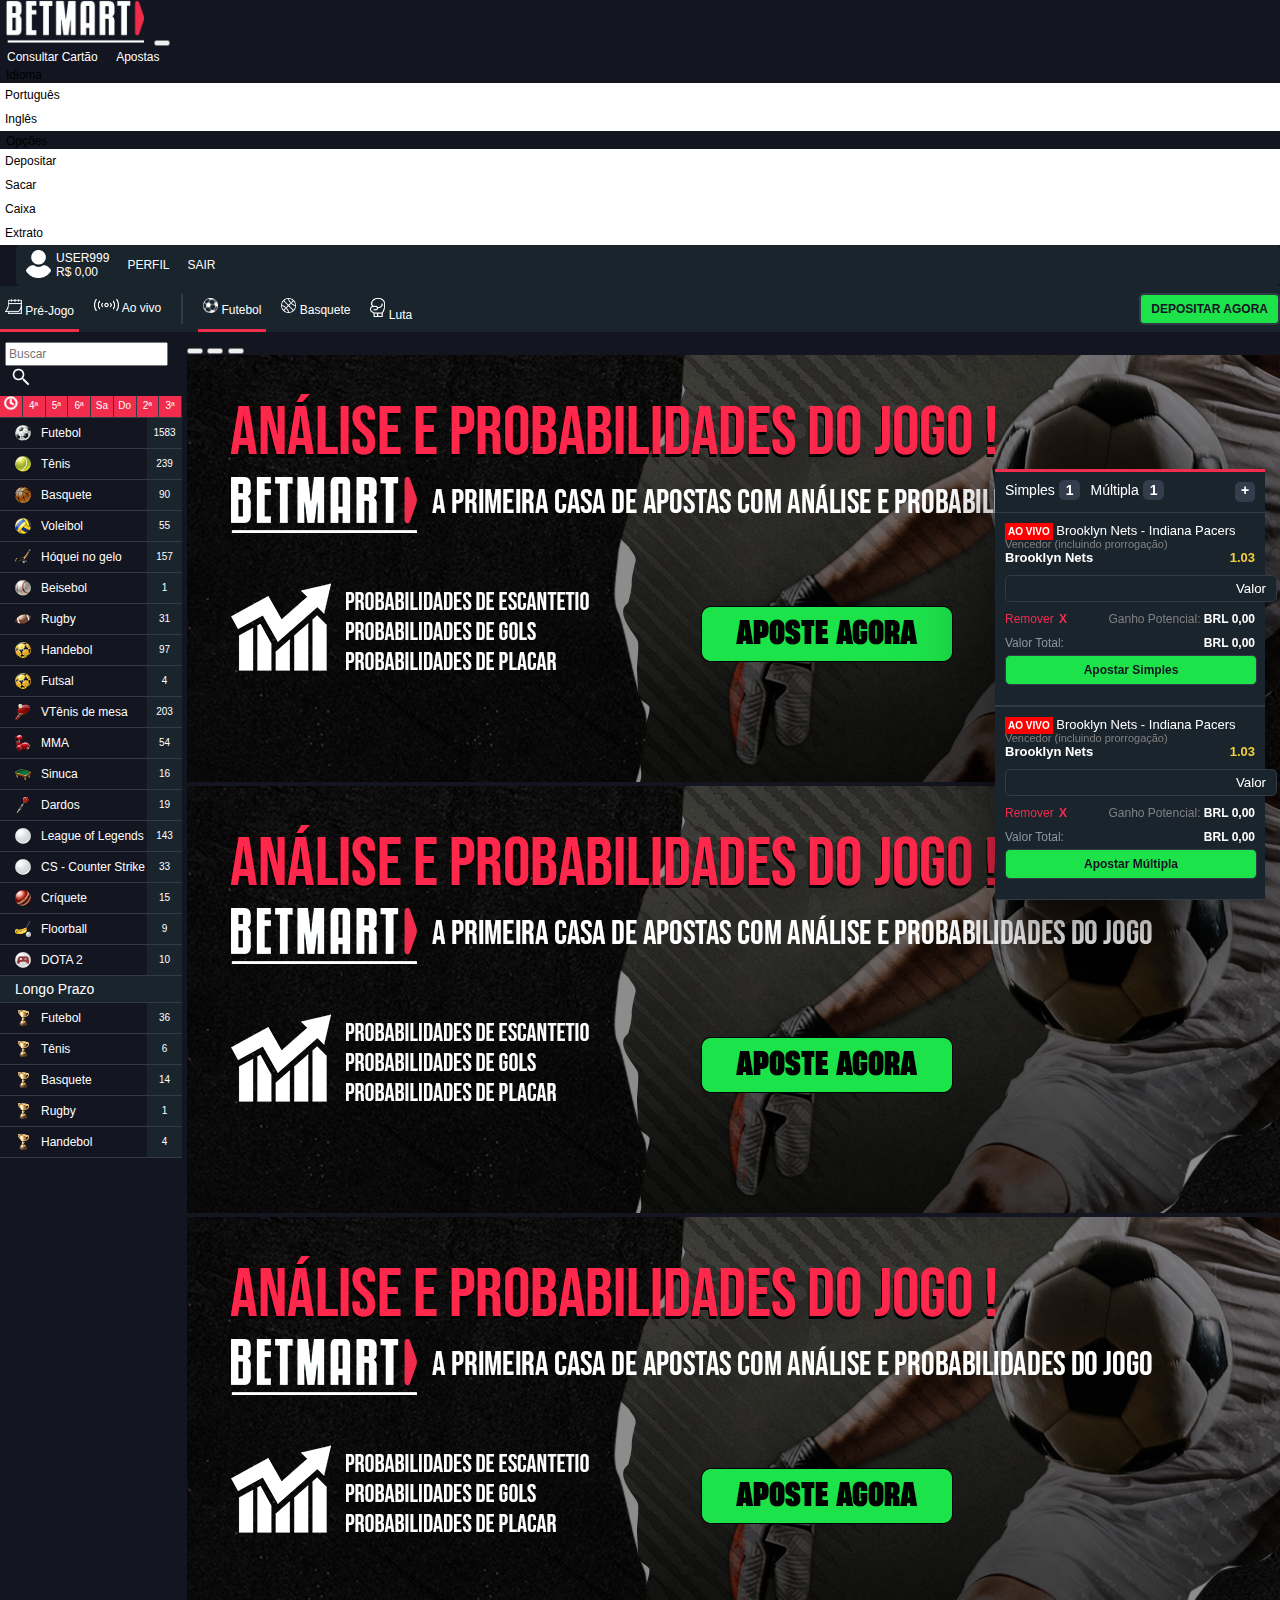
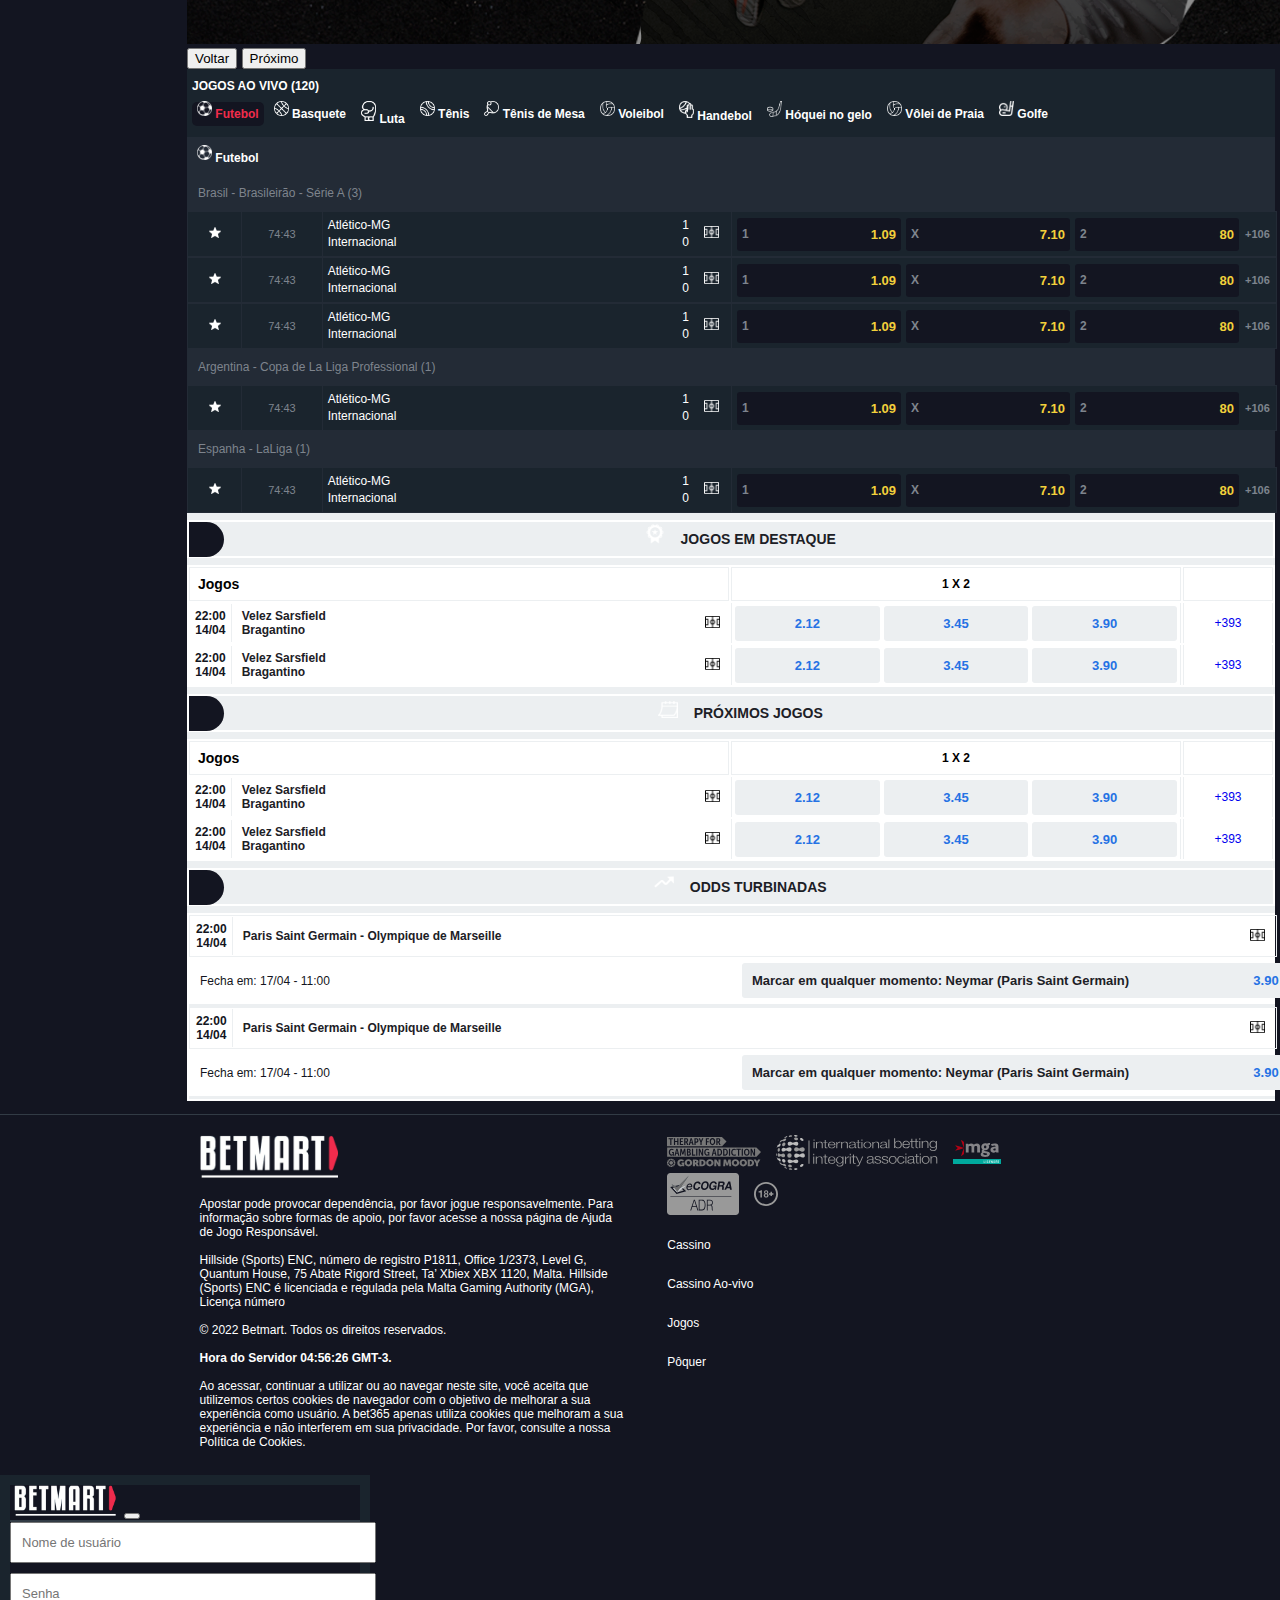
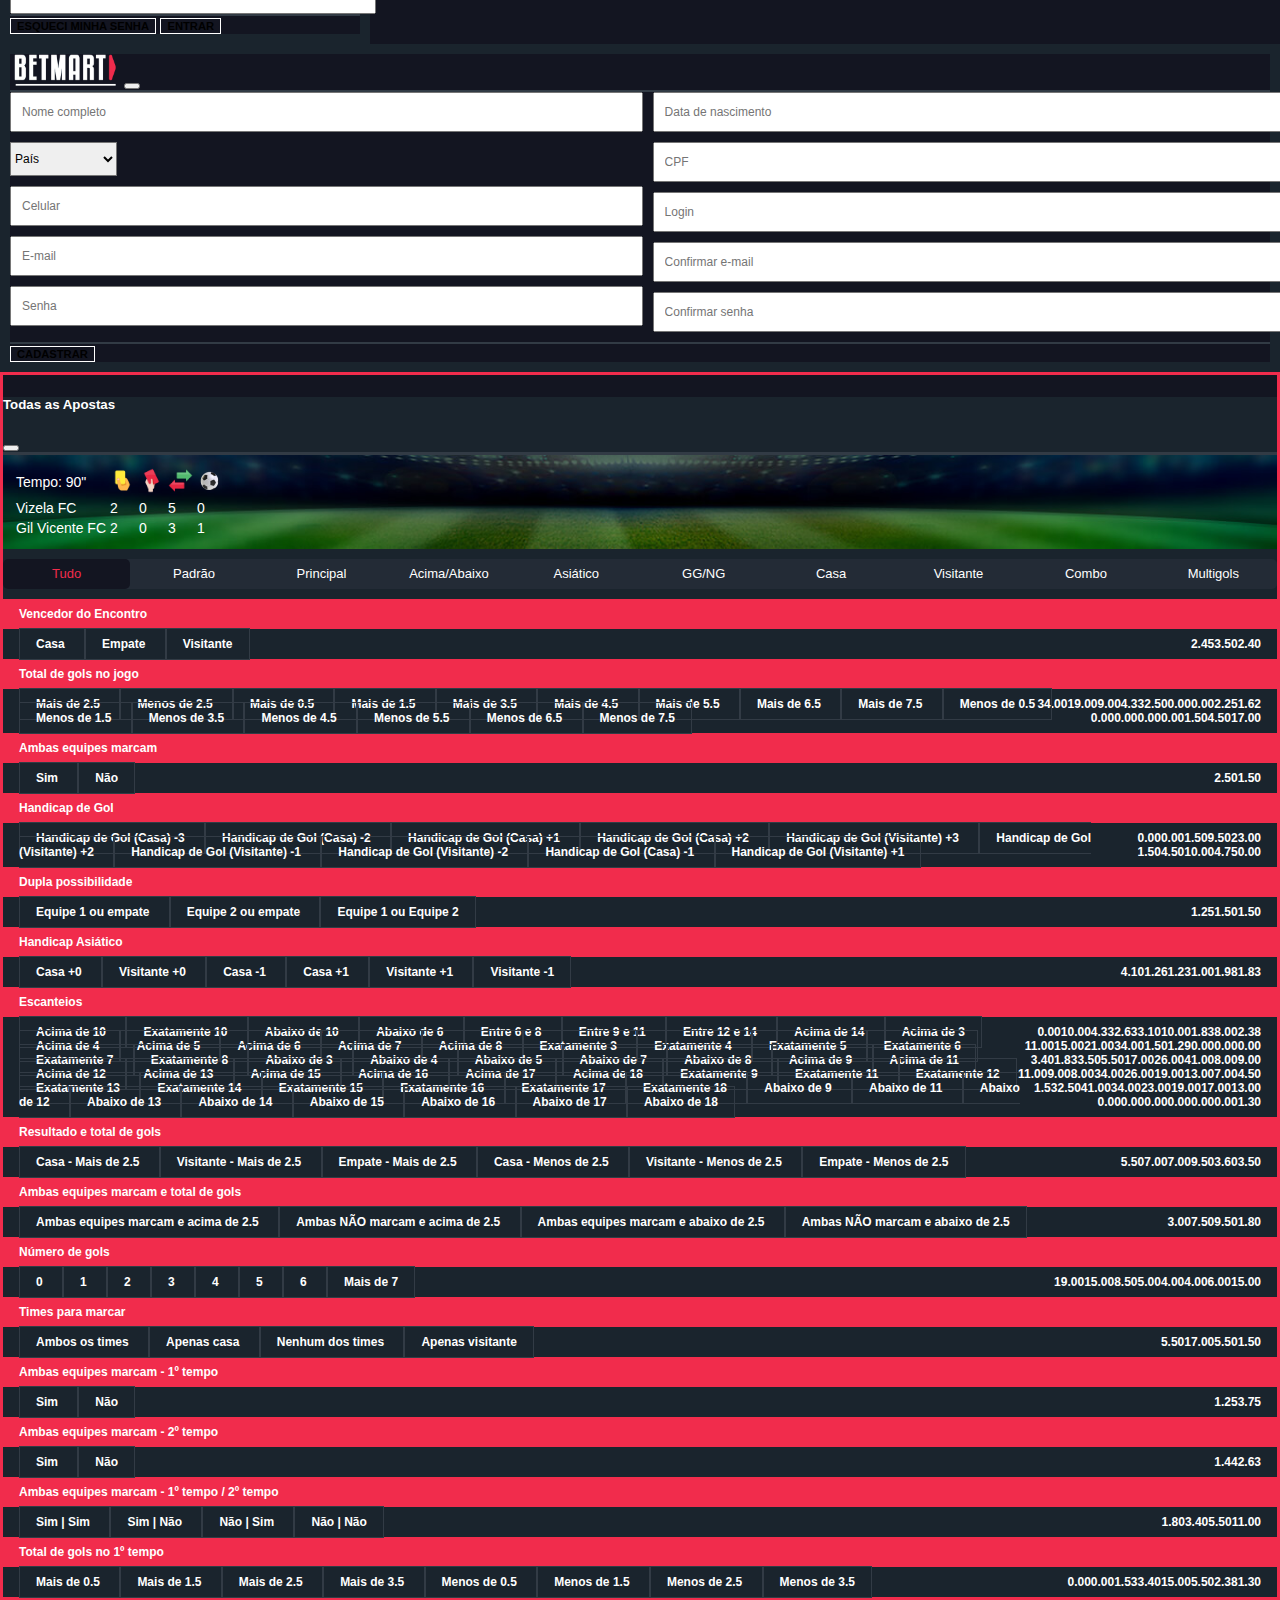
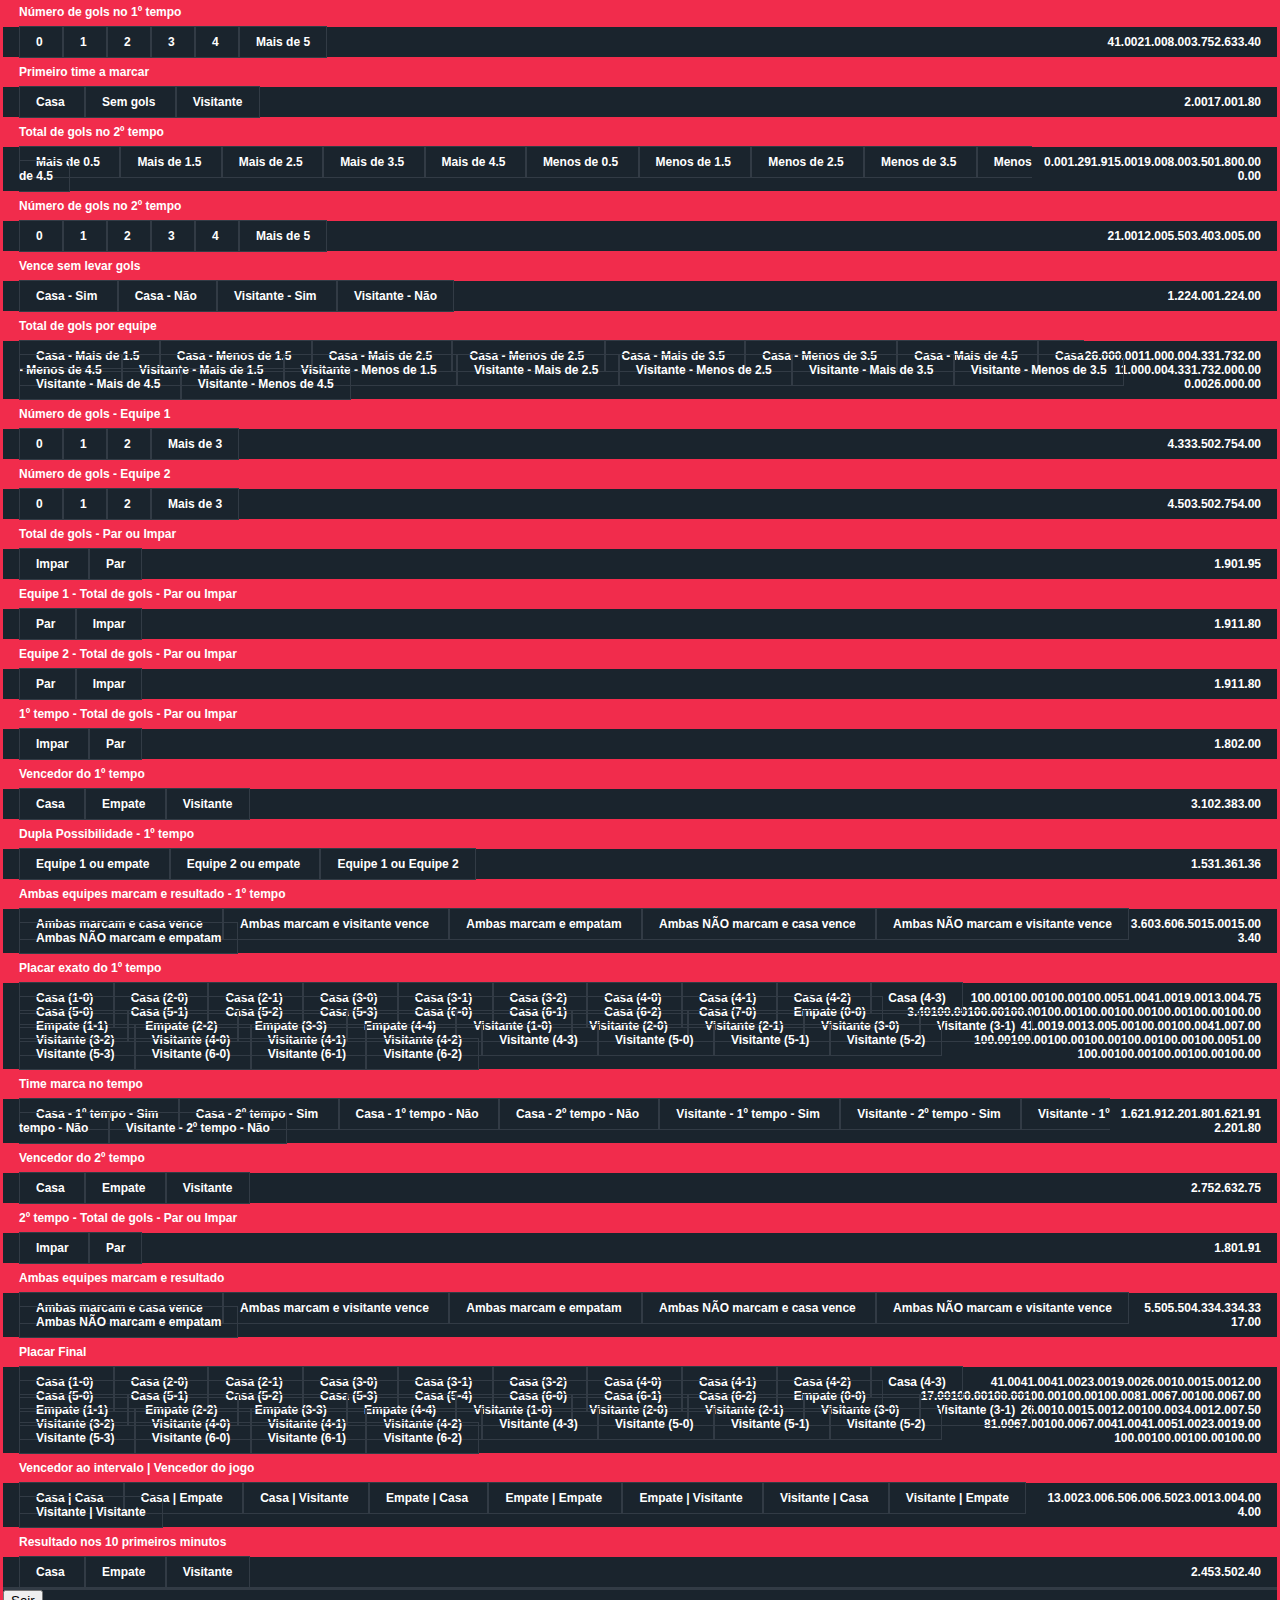
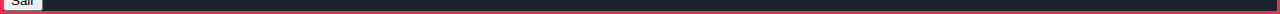
==== index.html @ 2a343e7c "Deploy Betmart Teste" ====
<!DOCTYPE html>
<html lang="pt-br">
<head>
  <meta charset="UTF-8">
  <meta http-equiv="X-UA-Compatible" content="IE=edge">
  <meta name="viewport" content="width=device-width, initial-scale=1.0">

  <link rel="stylesheet" href="css/style.css">

  <link href="https://cdn.jsdelivr.net/npm/bootstrap@5.1.3/dist/css/bootstrap.min.css" rel="stylesheet" integrity="sha384-1BmE4kWBq78iYhFldvKuhfTAU6auU8tT94WrHftjDbrCEXSU1oBoqyl2QvZ6jIW3" crossorigin="anonymous">
  <title>Betmart</title>
</head>
<body>
  <header>
    <div class="header-superior">
      <div class="header-left">
        <nav class="navbar navbar-expand-md navbar-dark bg-dark">
          <div class="container-fluid">
            <a class="navbar-brand" href="index.html">
              <img src="img/Logo.png" alt="" width="150" class="d-inline-block align-text-top">
            </a>
            <button class="navbar-toggler" type="button" data-bs-toggle="collapse" data-bs-target="#navbarNavAltMarkup" aria-controls="navbarNavAltMarkup" aria-expanded="false" aria-label="Toggle navigation">
              <span class="navbar-toggler-icon"></span>
            </button>
            <div class="collapse navbar-collapse" id="navbarNavAltMarkup">
              <div class="navbar-nav">
                    <a class="nav-link active" href="#">Consultar Cartão</a>
                    <a class="nav-link" href="#">Apostas</a>
              </div>
              <div class="navbar-nav">                
                <div class="btn-group">
                  <button class="btn btn-secondary btn-sm dropdown-toggle" type="button" data-bs-toggle="dropdown">
                    Idioma
                  </button>
                  <ul class="dropdown-menu">
                    <li><a href="#">Português</a></li>    
                    <li><a href="#">Inglês</a></li> 
                  </ul>
                  
                  <button class="btn btn-secondary btn-sm dropdown-toggle" type="button" data-bs-toggle="dropdown">
                    Opções
                  </button>
                  <ul class="dropdown-menu">
                    <li><a href="deposito.html">Depositar</a></li>
                    <li><a href="saque.html">Sacar</a></li>
                    <li><a href="caixa.html">Caixa</a></li>
                    <li><a href="extrato.html">Extrato</a></li>
                  </ul>
                </div>
                
                <div class="user-off">
                  <div class="d-grid gap-2 d-md-block">
                    <button class="btn btn-dark btn-login" type="button" data-bs-toggle="modal" data-bs-target="#loginModal">Entrar</button>
                    <button class="btn btn-dark btn-cadastro"type="button" data-bs-toggle="modal" data-bs-target="#cadastroModal">Criar Conta</button>
                  </div>
                </div>

                <div class="user-on">
                  <div class="area-logado">
                    <div class="perfil">
                      <div>
                        <img src="img/icons/profile.png" width="25px" alt="Perfil">
                      </div>
                      <div class="infos-perfil">
                        <p>User999</p>
                        <p>R$ <span>0,00</span></p>
                      </div>
                    </div>
                    <a href="perfil.html">Perfil</a>
                    <a href="#">Sair</a>
                  </div>
                </div>
              </div>
            </div>
          </div> 
        </nav>
      </div>
    </div>
    
    <div class="header-inferior container-fluid">
      <div class="left">
        <ul class="header-prejogo">
          <li class="item selected">
            <a href="#">
              <img src="img/icons/calendário de esportes.png" alt="Pré-Jogo" width="17px"> Pré-Jogo
            </a>
          </li>
          <li class="item">
            <a href="#">
              <img src="img/icons/ao vivo.png" alt="Ao vivo" width="25px"> Ao vivo
            </a>
          </li>
        </ul>
  
        <div class="vertical-categorias"></div>
  
        <ul class="header-categorias">
          <li class="item selected">
            <a href="#">
              <img src="img/icons/futebol.png" alt="Futebol" width="15px"> Futebol
            </a>
          </li>
          <li class="item">
            <a href="#">
              <img src="img/icons/basquete.png" alt="Basquete" width="15px"> Basquete
            </a>
          </li>
          <li class="item">
            <a href="#">
              <img src="img/icons/boxe.png" alt="Luta" width="15px"> Luta
            </a>
          </li>
        </ul>
      </div>

      <div class="right">
        <a href="#">
          <button class="btn-deposito" type="button">Depositar Agora</button>
        </a>
      </div>
    </div>
  </header>

  <main>
    <div class="conteudo-principal">
      <section class="left-principal">
        <div class="menu-left ">
          <div class="pesquisar">
            <form class="d-flex">
              <input class="form-control me-2" type="search" placeholder="Buscar" aria-label="Search">
  
              <button class="btn-pesquisar" type="submit"> <img src="img/menu-left/icone-buscar.png" width="20px" alt="pesquisar"></button>
            </form>
          </div>
  
          <div class="filter-dates">
            <p> <img src="img/menu-left/relogio.png" width="14px"></p>
            <p> 4ª </p>
            <p> 5ª </p>
            <p> 6ª </p>
            <p> Sa </p>
            <p> Do </p>
            <p> 2ª </p>
            <p> 3ª </p>
          </div>
  
          <ul>
            <li>
              <a href="#">
                <ul>
                  <li>
                    <img src="img/menu-left/futebol.png" alt="Futebol">
                    <p>Futebol</p>
                  </li>
                </ul>
                <div class="qtd-categoria">
                  <p>1583</p>
                </div>
              </a>
            </li>
  
            <li>
              <a href="#">
                <ul>
                  <li><img src="img/menu-left/tenis.png" alt="Tênis">
                    <p>Tênis</p>
                  </li>
                </ul>
                <div class="qtd-categoria">
                  <p>239</p>
                </div>
              </a>
            </li>
  
            <li>
              <a href="#">
                <ul>
                  <li>
                    <img src="img/menu-left/basquete.png" alt="Basquete">
                    <p>Basquete</p>
                  </li>
                </ul>
                <div class="qtd-categoria">
                  <p>90</p>
                </div>
              </a>
            </li>
  
            <li>
              <a href="#">
                <ul>
                  <li>
                    <img src="img/menu-left/voleibol.png" alt="Voleibol">
                    <p>Voleibol</p>
                  </li>
                </ul>
                <div class="qtd-categoria">
                  <p>55</p>
                </div>
              </a>
            </li>
  
            <li>
              <a href="#">
                <ul>
                  <li>
                    <img src="img/menu-left/hoquei-no-gelo.png" alt="Hóquei no gelo">
                    <p>Hóquei no gelo</p>
                  </li>
                </ul>
                <div class="qtd-categoria">
                  <p>157</p>
                </div>
              </a>
            </li>
  
            <li>
              <a href="#">
                <ul>
                  <li>
                    <img src="img/menu-left/beisebol.png" alt="Beisebol">
                    <p>Beisebol</p>
                  </li>
                </ul>
                <div class="qtd-categoria">
                  <p>1</p>
                </div>
              </a>
            </li>
  
            <li>
              <a href="#">
                <ul>
                  <li>
                    <img src="img/menu-left/rugby.png" alt="Rugby">
                    <p>Rugby</p>
                  </li>
                </ul>
                <div class="qtd-categoria">
                  <p>31</p>
                </div>
              </a>
            </li>
  
            <li>
              <a href="#">
                <ul>
                  <li>
                    <img src="img/menu-left/handebol.png" alt="Handebol">
                    <p>Handebol</p>
                  </li>
                </ul>
                <div class="qtd-categoria">
                  <p>97</p>
                </div>
              </a>
            </li>
  
            <li>
              <a href="#">
                <ul>
                  <li>
                    <img src="img/menu-left/futsal.png" alt="Futsal">
                    <p>Futsal</p>
                  </li>
                </ul>
                <div class="qtd-categoria">
                  <p>4</p>
                </div>
              </a>
            </li>
  
            <li>
              <a href="#">
                <ul>
                  <li>
                    <img src="img/menu-left/tenis-de-mesa.png" alt="Tênis de mesa">
                    <p>VTênis de mesa</p>
                  </li>
                </ul>
                <div class="qtd-categoria">
                  <p>203</p>
                </div>
              </a>
            </li>
  
            <li>
              <a href="#">
                <ul>
                  <li>
                    <img src="img/menu-left/mma.png" alt="MMA">
                    <p>MMA</p>
                  </li>
                </ul>
                <div class="qtd-categoria">
                  <p>54</p>
                </div>
              </a>
            </li>
  
            <li>
              <a href="#">
                <ul>
                  <li>
                    <img src="img/menu-left/sinuca.png" alt="Sinuca">
                    <p>Sinuca</p>
                  </li>
                </ul>
                <div class="qtd-categoria">
                  <p>16</p>
                </div>
              </a>
            </li>
  
            <li>
              <a href="#">
                <ul>
                  <li>
                    <img src="img/menu-left/dardos.png" alt="Dardos">
                    <p>Dardos</p>
                  </li>
                </ul>
                <div class="qtd-categoria">
                  <p>19</p>
                </div>
              </a>
            </li>
  
            <li>
              <a href="#">
                <ul>
                  <li>
                    <img src="img/menu-left/league-of-legends.png" alt="League of Legends">
                    <p>League of Legends</p>
                  </li>
                </ul>
                <div class="qtd-categoria">
                  <p>143</p>
                </div>
              </a>
            </li>
  
            <li>
              <a href="#">
                <ul>
                  <li>
                    <img src="img/menu-left/cs.png" alt="CS - Counter Strike">
                    <p>CS - Counter Strike</p>
                  </li>
                </ul>
                <div class="qtd-categoria">
                  <p>33</p>
                </div>
              </a>
            </li>
  
            <li>
              <a href="#">
                <ul>
                  <li>
                    <img src="img/menu-left/criquete.png" alt="Críquete">
                    <p>Críquete</p>
                  </li>
                </ul>
                <div class="qtd-categoria">
                  <p>15</p>
                </div>
              </a>
            </li>
  
            <li>
              <a href="#">
                <ul>
                  <li>
                    <img src="img/menu-left/florball.png" alt="Floorball">
                    <p>Floorball</p>
                  </li>
                </ul>
                <div class="qtd-categoria">
                  <p>9</p>
                </div>
              </a>
            </li>
  
            <li>
              <a href="#" style="border-bottom: 1px solid #323b45;">
                <ul>
                  <li>
                    <img src="img/menu-left/dota-2.png" alt="Dota 2">
                    <p>DOTA 2</p>
                  </li>
                </ul>
                <div class="qtd-categoria">
                  <p>10</p>
                </div>
              </a>
            </li>
  
            <p class="longo-prazo">Longo Prazo</p>
  
            <li>
              <a href="#">
                <ul>
                  <li>
                    <img src="img/menu-left/trofeu.png" alt="Futebol">
                    <p>Futebol</p>
                  </li>
                </ul>
                <div class="qtd-categoria">
                  <p>36</p>
                </div>
              </a>
            </li>
  
            <li>
              <a href="#">
                <ul>
                  <li>
                    <img src="img/menu-left/trofeu.png" alt="Tênis">
                    <p>Tênis</p>
                  </li>
                </ul>
                <div class="qtd-categoria">
                  <p>6</p>
                </div>
              </a>
            </li>
  
            <li>
              <a href="#">
                <ul>
                  <li>
                    <img src="img/menu-left/trofeu.png" alt="Basquete">
                    <p>Basquete</p>
                  </li>
                </ul>
                <div class="qtd-categoria">
                  <p>14</p>
                </div>
              </a>
            </li>
  
            <li>
              <a href="#">
                <ul>
                  <li>
                    <img src="img/menu-left/trofeu.png" alt="Rugby">
                    <p>Rugby</p>
                  </li>
                </ul>
                <div class="qtd-categoria">
                  <p>1</p>
                </div>
              </a>
            </li>
  
            <li>
              <a href="#" style="border-bottom: 1px solid #323b45;">
                <ul>
                  <li>
                    <img src="img/menu-left/trofeu.png" alt="Handebol">
                    <p>Handebol</p>
                  </li>
                </ul>
                <div class="qtd-categoria">
                  <p>4</p>
                </div>
              </a>
            </li>
          </ul>
        </div>
      </section>

      <section class="center-principal">
        <div class="body1" style="display: block;">
          <div id="carouselExampleIndicators" class="carousel slide" data-bs-ride="carousel">
            <div class="carousel-indicators">
              <button type="button" data-bs-target="#carouselExampleIndicators" data-bs-slide-to="0" class="active" aria-current="true" aria-label="Slide 1"></button>
              <button type="button" data-bs-target="#carouselExampleIndicators" data-bs-slide-to="1" aria-label="Slide 2"></button>
              <button type="button" data-bs-target="#carouselExampleIndicators" data-bs-slide-to="2" aria-label="Slide 3"></button>
            </div>
            <div class="carousel-inner">
              <div class="carousel-item active">
                <img src="img/betmart1.png" class="d-block w-100" alt="...">
              </div>
              <div class="carousel-item">
                <img src="img/betmart1.png" class="d-block w-100" alt="...">
              </div>
              <div class="carousel-item">
                <img src="img/betmart1.png" class="d-block w-100" alt="...">
              </div>
            </div>
            <button class="carousel-control-prev" type="button" data-bs-target="#carouselExampleIndicators" data-bs-slide="prev">
              <span class="carousel-control-prev-icon" aria-hidden="true"></span>
              <span class="visually-hidden">Voltar</span>
            </button>
            <button class="carousel-control-next" type="button" data-bs-target="#carouselExampleIndicators" data-bs-slide="next">
              <span class="carousel-control-next-icon" aria-hidden="true"></span>
              <span class="visually-hidden">Próximo</span>
            </button>
          </div>

          <div class="destaques-aovivo">
            <p class="title-pe">Jogos Ao vivo (<span>120</span>)</p>
            <div class="categorias-aovivo">
              <ul>
                <li class="item-aovivo selected">
                  <a href="#">
                    <img src="img/icons/futebol.png" alt="Futebol" width="15px">
                    <span> Futebol</span>
                  </a>
                </li>

                <li class="item-aovivo">
                  <a href="#">
                    <img src="img/icons/basquete.png" alt="Basquete" width="15px">
                    <span> Basquete</span>
                  </a>
                </li>

                <li class="item-aovivo">
                  <a href="#">
                    <img src="img/icons/boxe.png" alt="Luta" width="15px">
                    <span> Luta</span>
                  </a>
                </li>

                <li class="item-aovivo">
                  <a href="#">
                    <img src="img/icons/tênis.png" alt="Tênis" width="15px">
                    <span> Tênis</span>
                  </a>
                </li>

                <li class="item-aovivo">
                  <a href="#">
                    <img src="img/icons/tênis-de-mesa.png" alt="Tênis de Mesa" width="15px">
                    <span> Tênis de Mesa</span>
                  </a>
                </li>

                <li class="item-aovivo">
                  <a href="#">
                    <img src="img/icons/voleibol.png" alt="Voleibol" width="15px">
                    <span> Voleibol</span>
                  </a>
                </li>

                <li class="item-aovivo">
                  <a href="#">
                    <img src="img/icons/handebol.png" alt="Handebol" width="15px">
                    <span> Handebol</span>
                  </a>
                </li>

                <li class="item-aovivo">
                  <a href="#">
                    <img src="img/icons/hóquei.png" alt="Hóquei no gelo" width="15px">
                    <span> Hóquei no gelo</span>
                  </a>
                </li>

                <li class="item-aovivo">
                  <a href="#">
                    <img src="img/icons/voleibol.png" alt="Vôlei de Praia" width="15px">
                    <span> Vôlei de Praia</span>
                  </a>
                </li>

                <li class="item-aovivo">
                  <a href="#">
                    <img src="img/icons/golfe.png" alt="Golfe" width="15px">
                    <span> Golfe</span>
                  </a>
                </li>
              </ul>
            </div>
          </div>

          <div class="jogos-aovivo">
            <p class="title-aovivo">
              <img src="img/icons/futebol.png" alt="Futebol" width="15px"> <span> Futebol</span>
            </p>

            <p class="title-camp-aovivo">
              Brasil - Brasileirão - Série A (3)
            </p>

            <div class="item-jogoaovivo">
              <div class="item-jogoaovivo-left">
                <div class="favorito-aovivo">
                  <a href="#">
                    <img src="img/icons/favorito-2.png" width="12px">
                  </a>
                </div>
  
                <div class="tempo-aovivo">
                  <span>74:43</span>
                </div>
  
                <div class="times-aovivo">
                  <div class="clubes-aovivo">
                    <span>Atlético-MG</span>
                    <br>
                    <span>Internacional</span>
                  </div>
                  <div class="placar-aovivo">
                    <div>
                      <span>1</span>
                      <br>
                      <span>0</span>
                    </div>
                    <div class="campo-aovivo">
                      <a href="#">
                        <img src="img/icons/campo.png" width="15px">
                      </a>
                    </div>
                  </div>
                </div>
              </div>
              <div class="item-jogoaovivo-right">
                <div class="box-oddsaovivo">
                  <div>
                    <a href="#">
                      <span>1</span>
                      <span class="odd-aovivo">1.09</span>
                    </a>
                  </div>
                  <div>
                    <a href="#">
                      <span>X</span>
                      <span class="odd-aovivo">7.10</span>
                    </a>
                  </div>
                  <div>
                    <a href="#">
                      <span>2</span>
                      <span class="odd-aovivo">80</span>
                    </a>
                  </div>
                  <div class="mais-oddsaovivo">
                    <a href="#" data-bs-toggle="modal" data-bs-target="#oddsModal">
                      +106
                    </a>
                  </div>
                </div>
              </div>
            </div>

            <div class="item-jogoaovivo">
              <div class="item-jogoaovivo-left">
                <div class="favorito-aovivo">
                  <a href="#">
                    <img src="img/icons/favorito-2.png" width="12px">
                  </a>
                </div>
  
                <div class="tempo-aovivo">
                  <span>74:43</span>
                </div>
  
                <div class="times-aovivo">
                  <div class="clubes-aovivo">
                    <span>Atlético-MG</span>
                    <br>
                    <span>Internacional</span>
                  </div>
                  <div class="placar-aovivo">
                    <div>
                      <span>1</span>
                      <br>
                      <span>0</span>
                    </div>
                    <div class="campo-aovivo">
                      <a href="#">
                        <img src="img/icons/campo.png" width="15px">
                      </a>
                    </div>
                  </div>
                </div>
              </div>
              <div class="item-jogoaovivo-right">
                <div class="box-oddsaovivo">
                  <div>
                    <a href="#">
                      <span>1</span>
                      <span class="odd-aovivo">1.09</span>
                    </a>
                  </div>
                  <div>
                    <a href="#">
                      <span>X</span>
                      <span class="odd-aovivo">7.10</span>
                    </a>
                  </div>
                  <div>
                    <a href="#">
                      <span>2</span>
                      <span class="odd-aovivo">80</span>
                    </a>
                  </div>
                  <div class="mais-oddsaovivo">
                    <a href="#" data-bs-toggle="modal" data-bs-target="#oddsModal">
                      +106
                    </a>
                  </div>
                </div>
              </div>
            </div>

            <div class="item-jogoaovivo">
              <div class="item-jogoaovivo-left">
                <div class="favorito-aovivo">
                  <a href="#">
                    <img src="img/icons/favorito-2.png" width="12px">
                  </a>
                </div>
  
                <div class="tempo-aovivo">
                  <span>74:43</span>
                </div>
  
                <div class="times-aovivo">
                  <div class="clubes-aovivo">
                    <span>Atlético-MG</span>
                    <br>
                    <span>Internacional</span>
                  </div>
                  <div class="placar-aovivo">
                    <div>
                      <span>1</span>
                      <br>
                      <span>0</span>
                    </div>
                    <div class="campo-aovivo">
                      <a href="#">
                        <img src="img/icons/campo.png" width="15px">
                      </a>
                    </div>
                  </div>
                </div>
              </div>
              <div class="item-jogoaovivo-right">
                <div class="box-oddsaovivo">
                  <div>
                    <a href="#">
                      <span>1</span>
                      <span class="odd-aovivo">1.09</span>
                    </a>
                  </div>
                  <div>
                    <a href="#">
                      <span>X</span>
                      <span class="odd-aovivo">7.10</span>
                    </a>
                  </div>
                  <div>
                    <a href="#">
                      <span>2</span>
                      <span class="odd-aovivo">80</span>
                    </a>
                  </div>
                  <div class="mais-oddsaovivo">
                    <a href="#" data-bs-toggle="modal" data-bs-target="#oddsModal">
                      +106
                    </a>
                  </div>
                </div>
              </div>
            </div>

            <p class="title-camp-aovivo">
              Argentina - Copa de La Liga Professional (1)
            </p>

            <div class="item-jogoaovivo">
              <div class="item-jogoaovivo-left">
                <div class="favorito-aovivo">
                  <a href="#">
                    <img src="img/icons/favorito-2.png" width="12px">
                  </a>
                </div>
  
                <div class="tempo-aovivo">
                  <span>74:43</span>
                </div>
  
                <div class="times-aovivo">
                  <div class="clubes-aovivo">
                    <span>Atlético-MG</span>
                    <br>
                    <span>Internacional</span>
                  </div>
                  <div class="placar-aovivo">
                    <div>
                      <span>1</span>
                      <br>
                      <span>0</span>
                    </div>
                    <div class="campo-aovivo">
                      <a href="#">
                        <img src="img/icons/campo.png" width="15px">
                      </a>
                    </div>
                  </div>
                </div>
              </div>
              <div class="item-jogoaovivo-right">
                <div class="box-oddsaovivo">
                  <div>
                    <a href="#">
                      <span>1</span>
                      <span class="odd-aovivo">1.09</span>
                    </a>
                  </div>
                  <div>
                    <a href="#">
                      <span>X</span>
                      <span class="odd-aovivo">7.10</span>
                    </a>
                  </div>
                  <div>
                    <a href="#">
                      <span>2</span>
                      <span class="odd-aovivo">80</span>
                    </a>
                  </div>
                  <div class="mais-oddsaovivo">
                    <a href="#" data-bs-toggle="modal" data-bs-target="#oddsModal">
                      +106
                    </a>
                  </div>
                </div>
              </div>
            </div>

            <p class="title-camp-aovivo">
              Espanha - LaLiga (1)
            </p>

            <div class="item-jogoaovivo">
              <div class="item-jogoaovivo-left">
                <div class="favorito-aovivo">
                  <a href="#">
                    <img src="img/icons/favorito-2.png" width="12px">
                  </a>
                </div>
  
                <div class="tempo-aovivo">
                  <span>74:43</span>
                </div>
  
                <div class="times-aovivo">
                  <div class="clubes-aovivo">
                    <span>Atlético-MG</span>
                    <br>
                    <span>Internacional</span>
                  </div>
                  <div class="placar-aovivo">
                    <div>
                      <span>1</span>
                      <br>
                      <span>0</span>
                    </div>
                    <div class="campo-aovivo">
                      <a href="#">
                        <img src="img/icons/campo.png" width="15px">
                      </a>
                    </div>
                  </div>
                </div>
              </div>
              <div class="item-jogoaovivo-right">
                <div class="box-oddsaovivo">
                  <div>
                    <a href="#">
                      <span>1</span>
                      <span class="odd-aovivo">1.09</span>
                    </a>
                  </div>
                  <div>
                    <a href="#">
                      <span>X</span>
                      <span class="odd-aovivo">7.10</span>
                    </a>
                  </div>
                  <div>
                    <a href="#">
                      <span>2</span>
                      <span class="odd-aovivo">80</span>
                    </a>
                  </div>
                  <div class="mais-oddsaovivo">
                    <a href="#" data-bs-toggle="modal" data-bs-target="#oddsModal">
                      +106
                    </a>
                  </div>
                </div>
              </div>
            </div>
          </div>

          <div class=jogos-destaque>
            <div class="horizontal-destaque"></div>
            <table>
              <tr>
                <th class="title-section-destaque">
                  <div class="fundo-destaque"></div>
                  <img src="img/icons/destaque.png" width="20px">
                  <span>Jogos em Destaque</span>
                </th>
              </tr>
            </table>
            <div class="horizontal-destaque"></div>

            <table>
              <tr class="titulos-jogodestaque">
                <th class="title-destaques">
                  <span>Jogos</span>
                </th>
        
                <th class="odd1x2">
                    <span> 1 </span>
                    <span> X </span>
                    <span> 2 </span>
                </th>
        
                <th >&nbsp;
                </th>
              </tr> 
        
              <tr class="item-jogodestaque">
                <th class="infos-jogodestaque">
                  <div class="data-jogodestaque">
                      <div >22:00</div>
                      <div >14/04</div>
                  </div>
                  <a href="#" class="">
                      <div class="">
                        <span class="">Velez Sarsfield</span>
                        <br>
                        <span class="">Bragantino</span>
                      </div>
                      <div class="campo-destaque">
                        <img src="img/icons/campo-preto.png" width="15px">
                      </div>
                  </a>
                </th>
                
                <td>
                  <div class="title-oddmobile">
                    <span>Resultado Final</span>
                  </div>
                  <div class="box-oddsdestaque">
                    <a href="#">
                      <span class="odd-destaque">2.12</span>
                    </a>

                    <a href="#">
                      <span class="odd-destaque">3.45</span>
                    </a>

                    <a href="#">
                      <span class="odd-destaque">3.90</span>
                    </a>
                  </div>
                </td>
                  
                <td class="last-td-destaque">
                  <a href="#">
                    <span class="maisodd-destaque" data-bs-toggle="modal" data-bs-target="#oddsModal">+393</span>
                  </a>
                </td>
              </tr>

              <tr class="item-jogodestaque">
                <th class="infos-jogodestaque">
                  <div class="data-jogodestaque">
                      <div >22:00</div>
                      <div >14/04</div>
                  </div>
                  <a href="#" class="">
                      <div class="">
                        <span class="">Velez Sarsfield</span>
                        <br>
                        <span class="">Bragantino</span>
                      </div>
                      <div class="campo-destaque">
                        <img src="img/icons/campo-preto.png" width="15px">
                      </div>
                  </a>
                </th>
                
                <td>
                  <div class="title-oddmobile">
                    <span>Resultado Final</span>
                  </div>
                  <div class="box-oddsdestaque">
                    <a href="#">
                      <span class="odd-destaque">2.12</span>
                    </a>

                    <a href="#">
                      <span class="odd-destaque">3.45</span>
                    </a>

                    <a href="#">
                      <span class="odd-destaque">3.90</span>
                    </a>
                  </div>
                </td>
                  
                <td class="last-td-destaque">
                  <a href="#">
                    <span class="maisodd-destaque" data-bs-toggle="modal" data-bs-target="#oddsModal">+393</span>
                  </a>
                </td>
              </tr>
            </table>
          </div>

          <div class=jogos-destaque>
            <div class="horizontal-destaque"></div>
            <table>
              <tr>
                <th class="title-section-destaque">
                  <div class="fundo-destaque"></div>
                  <img src="img/icons/calendário de esportes.png" width="20px">
                  <span>Próximos Jogos</span>
                </th>
              </tr>
            </table>
            <div class="horizontal-destaque"></div>

            <table>
              <tr class="titulos-jogodestaque">
                <th class="title-destaques">
                  <span>Jogos</span>
                </th>
        
                <th class="odd1x2">
                    <span> 1 </span>
                    <span> X </span>
                    <span> 2 </span>
                </th>
    
                <th >&nbsp;
                </th>
              </tr> 
        
              <tr class="item-jogodestaque">
                <th class="infos-jogodestaque">
                  <div class="data-jogodestaque">
                      <div >22:00</div>
                      <div >14/04</div>
                  </div>
                  <a href="#" class="">
                      <div class="">
                        <span class="">Velez Sarsfield</span>
                        <br>
                        <span class="">Bragantino</span>
                      </div>
                      <div class="campo-destaque">
                        <img src="img/icons/campo-preto.png" width="15px">
                      </div>
                  </a>
                </th>
                
                <td>
                  <div class="title-oddmobile">
                    <span>Resultado Final</span>
                  </div>
                  <div class="box-oddsdestaque">
                    <a href="#">
                      <span class="odd-destaque">2.12</span>
                    </a>

                    <a href="#">
                      <span class="odd-destaque">3.45</span>
                    </a>

                    <a href="#">
                      <span class="odd-destaque">3.90</span>
                    </a>
                  </div>
                </td>
                  
                <td class="last-td-destaque">
                  <a href="#">
                    <span class="maisodd-destaque" data-bs-toggle="modal" data-bs-target="#oddsModal">+393</span>
                  </a>
                </td>
              </tr>

              <tr class="item-jogodestaque">
                <th class="infos-jogodestaque">
                  <div class="data-jogodestaque">
                      <div >22:00</div>
                      <div >14/04</div>
                  </div>
                  <a href="#" class="">
                      <div class="">
                        <span class="">Velez Sarsfield</span>
                        <br>
                        <span class="">Bragantino</span>
                      </div>
                      <div class="campo-destaque">
                        <img src="img/icons/campo-preto.png" width="15px">
                      </div>
                  </a>
                </th>
                
                <td>
                  <div class="title-oddmobile">
                    <span>Resultado Final</span>
                  </div>
                  <div class="box-oddsdestaque">
                    <a href="#">
                      <span class="odd-destaque">2.12</span>
                    </a>

                    <a href="#">
                      <span class="odd-destaque">3.45</span>
                    </a>

                    <a href="#">
                      <span class="odd-destaque">3.90</span>
                    </a>
                  </div>
                </td>
                  
                <td class="last-td-destaque">
                  <a href="#">
                    <span class="maisodd-destaque" data-bs-toggle="modal" data-bs-target="#oddsModal">+393</span>
                  </a>
                </td>
              </tr>
            </table>
          </div>

          <div class=jogos-destaque>
            <div class="horizontal-destaque"></div>
            <table>
              <tr>
                <th class="title-section-destaque">
                  <div class="fundo-destaque"></div>
                  <img src="img/icons/turbinadas.png" width="20px">
                  <span>Odds Turbinadas</span>
                </th>
              </tr>
            </table>
            <div class="horizontal-destaque"></div>

            <table>
              <tr class="item-turbinada">
                <th class="infos-jogodestaque">
                  <div class="data-jogodestaque">
                      <div >22:00</div>
                      <div >14/04</div>
                  </div>
                  <a href="#">
                      <div>
                        <span>Paris Saint Germain - Olympique de Marseille</span>
                      </div>
                      <div class="campo-destaque">
                        <img src="img/icons/campo-preto.png" width="15px">
                      </div>
                  </a>
                </th>
                
                <td>
                  <div class="title-oddturbinada">
                    <span>Fecha em: 17/04 - 11:00</span>
                  </div>
                  
                  <div class="box-oddsdestaque">
                    <a href="#">
                      <span>Marcar em qualquer momento: Neymar (Paris Saint Germain)</span>

                      <span class="odd-destaque">3.90</span>
                    </a>
                  </div>
                </td>
              </tr>

              <tr class="item-turbinada">
                <th class="infos-jogodestaque">
                  <div class="data-jogodestaque">
                      <div >22:00</div>
                      <div >14/04</div>
                  </div>
                  <a href="#">
                      <div>
                        <span>Paris Saint Germain - Olympique de Marseille</span>
                      </div>
                      <div>
                        <img src="img/icons/campo-preto.png" width="15px">
                      </div>
                  </a>
                </th>
                
                <td>
                  <div class="title-oddturbinada">
                    <span>Fecha em: 17/04 - 11:00</span>
                  </div>
                  
                  <div class="box-oddsdestaque">
                    <a href="#">
                      <span>Marcar em qualquer momento: Neymar (Paris Saint Germain)</span>

                      <span class="odd-destaque">3.90</span>
                    </a>
                  </div>
                </td>
              </tr>
            </table>
          </div>
        </div>
      </section>

      <section class="right-principal">
        <div class="box-cupom">
          <div class="header-cupom">
            <div class="simplesemultipla-cupom">
              <div class="simples-cupom">
                <a href="#multiCollapseSimples" data-bs-toggle="collapse">
                  Simples <span>1</span>
                </a>
              </div>
              <div class="multipla-cupom">
                <a href="#multiCollapseMultipla" data-bs-toggle="collapse">
                  Múltipla <span>1</span>
                </a>
              </div>
            </div>
            
            <div class="open-cupom">
              <a href="#" data-bs-toggle="collapse" data-bs-target=".multi-collapse" aria-expanded="false" aria-controls="multiCollapseSimples multiCollapseMultipla"> + </a>
            </div>
          </div>
          <div class="cupom-simples collapse multi-collapse" id="multiCollapseSimples">
            <div class="bilhete-cupom">
              <div class="jogo-bilhete">
                <span class="aovivo-bilhete">Ao vivo</span>
                <span class="time1-bilhete">Brooklyn Nets</span>
                <span> - </span>
                <span class="time2-bilhete">Indiana Pacers</span>
              </div>
              <div class="aposta-bilhete">
                <span>Vencedor (incluindo prorrogação)</span>
              </div>
              <div class="vencedor-bilhete">
                <span>Brooklyn Nets</span>
                <span class="odd-bilhete">1.03</span>
              </div>
              <div class="valor-bilhete">
                <form action="#">
                  <input type="text" name="#" placeholder="Valor">
                </form>
              </div>
              <div class="ganhopotencial-bilhete">
                <a href="#">
                  Remover <span>X</span>
                </a>
                <span class="valorpotencial-bilhete">
                  Ganho Potencial: 
                  <span>BRL 0,00</span>
                </span>
              </div>
              <div class="footer-cupom">
                <span>Valor Total: </span>
                <span class="valortotal-cupom">BRL 0,00</span>
                <br>
                <a href="#">Apostar Simples </a>
              </div>
            </div>
          </div>
          <div class="cupom-multipla collapse multi-collapse" id="multiCollapseMultipla">
            <div class="bilhete-cupom">
              <div class="jogo-bilhete">
                <span class="aovivo-bilhete">Ao vivo</span>
                <span class="time1-bilhete">Brooklyn Nets</span>
                <span> - </span>
                <span class="time2-bilhete">Indiana Pacers</span>
              </div>
              <div class="aposta-bilhete">
                <span>Vencedor (incluindo prorrogação)</span>
              </div>
              <div class="vencedor-bilhete">
                <span>Brooklyn Nets</span>
                <span class="odd-bilhete">1.03</span>
              </div>
              <div class="valor-bilhete">
                <form action="#">
                  <input type="text" name="#" placeholder="Valor">
                </form>
              </div>
              <div class="ganhopotencial-bilhete">
                <a href="#">
                  Remover <span>X</span>
                </a>
                <span class="valorpotencial-bilhete">
                  Ganho Potencial: 
                  <span>BRL 0,00</span>
                </span>
              </div>
              <div class="footer-cupom">
                <span>Valor Total: </span>
                <span class="valortotal-cupom">BRL 0,00</span>
                <br>
                <a href="#">Apostar Múltipla</a>
              </div>
            </div>
          </div>
        </div>
      </section>
    </div>
  </main>

  <footer>
    <div class="footer-left">
      <div class="logo-footer">
        <img src="img/Logo.png" alt="Betmart" width="150px">
      </div>
      <div class="infos-footer">
        <span>
          Apostar pode provocar dependência, por favor jogue responsavelmente. Para informação sobre formas de apoio, por favor acesse a nossa página de Ajuda de Jogo Responsável.
        </span>
        <br><br>
        <span>
          Hillside (Sports) ENC, número de registro P1811, Office 1/2373, Level G, Quantum House, 75 Abate Rigord Street, Ta’ Xbiex XBX 1120, Malta. Hillside (Sports) ENC é licenciada e regulada pela Malta Gaming Authority (MGA), Licença número 
        </span>
        <br><br>
        <span>
          © 2022 Betmart. Todos os direitos reservados.
        </span>
        <br><br>
        <span class="horario-footer">
          Hora do Servidor 04:56:26 GMT-3.
        </span>
        <br><br>
        <span>
          Ao acessar, continuar a utilizar ou ao navegar neste site, você aceita que utilizemos certos cookies de navegador com o objetivo de melhorar a sua experiência como usuário. A bet365 apenas utiliza cookies que melhoram a sua experiência e não interferem em sua privacidade. Por favor, consulte a nossa Política de Cookies.
        </span>
      </div>
    </div>

    <div class="footer-right">
      <ul class="imagens-footer">
        <li>
          <a href="#">
            <img src="img/footer/GT_v2.svg" alt="Therapy for Gambling Addiction">
          </a>
        </li>
        <li>
          <a href="#">
            <img src="img/footer/InternationalBettingIntegrity.svg" alt="International Betting Integrity">
          </a>
        </li>
        <li>
          <a href="#">
            <img src="img/footer/MGA.svg" alt="Malta Gaming Autority">
          </a>
        </li>
        <li>
          <a href="#">
            <img src="img/footer/eCogra.svg" alt="eCommerce and Online Gaming Regulation and Assurance">
          </a>
        </li>
        <li>
            <img src="img/footer/18.svg" alt="Apenas para maiores de 18 anos">
        </li>
      </ul>

      <ul class="links-footer">
        <li>
          <a href="#">Cassino</a>
        </li>

        <li>
          <a href="#">Cassino Ao-vivo</a>
        </li>

        <li>
          <a href="#">Jogos</a>
        </li>

        <li>
          <a href="#">Pôquer</a>
        </li>
      </ul>
    </div>
  </footer>

  <!-- Modal Login -->
  <div class="modal fade" id="loginModal" tabindex="-1" aria-labelledby="loginModalLabel" aria-hidden="true">
    <div class="modal-dialog modal-dialog-centered">
      <div class="modal-content">
        <div class="modal-header">
          <img src="img/Logo.png" width="110px" class="modal-title" id="exampleModalLabel">
          <button type="button" class="btn-close btn-close-white" data-bs-dismiss="modal" aria-label="Close"></button>
        </div>
        <div class="modal-body">
          <form action="#" class="form-login">
            <input type="text" placeholder="Nome de usuário" id="user">
            <input type="password" placeholder="Senha" id="password">
          </form>
        </div>
        <div class="modal-footer">
          <button type="button" class="btn btn-primary btn-esquecisenha">Esqueci minha senha</button>
          <button type="button" class="btn btn-primary btn-entrar">Entrar</button> 
        </div>
      </div>
    </div>
  </div>

  <!-- Modal Cadastro -->
  <div class="modal fade" id="cadastroModal" tabindex="-1" aria-labelledby="cadastroModalLabel" aria-hidden="true">
    <div class="modal-dialog modal-dialog-centered">
      <div class="modal-content">
        <div class="modal-header">
          <img src="img/Logo.png" width="110px" class="modal-title" id="exampleModalLabel">
          <button type="button" class="btn-close btn-close-white" data-bs-dismiss="modal" aria-label="Close"></button>
        </div>
        <div class="modal-body">
          <div class="modal-body-left">
            <form action="#" class="form-cadastro">
              <input type="text" placeholder="Nome completo">
              <select class="form-select select-cadastro" aria-label="Default select example">
                <option selected="">País</option>
                <option value="1">Brasil</option>
                <option value="2">Estados Unidos</option>
                <option value="3">China</option>
              </select>
              <input type="text" placeholder="Celular">
              <input type="text" placeholder="E-mail">
              <input type="password" placeholder="Senha">
            </form>
          </div>
          <div class="modal-body-right">
            <form action="#" class="form-cadastro">
              <input type="text" placeholder="Data de nascimento" id="user">
              <input type="text" placeholder="CPF">
              <input type="text" placeholder="Login">
              <input type="text" placeholder="Confirmar e-mail">
              <input type="text" placeholder="Confirmar senha">
            </form>
          </div>
        </div>
        <div class="modal-footer">
          <button type="button" class="btn btn-primary btn-entrar">Cadastrar</button> 
        </div>
      </div>
    </div>
  </div>

  <!-- Modal ODDS -->
  <div class="modal fade" id="oddsModal" tabindex="-1" aria-labelledby="oddsModalLabel" aria-hidden="true">
    <div class="modal-dialog modal-dialog-scrollable">
      <div class="modal-content">
        <div class="modal-header">
          <h5 class="modal-title" id="exampleModalLabel">Todas as Apostas</h5>
          <button type="button" class="btn-close btn-close-white" data-bs-dismiss="modal" aria-label="Close"></button>
        </div>
        <div class="modal-body">
          <div>
            <div class="header-ao-vivo">
              <table class="table table-striped table-dark campo-odd">
                <thead>
                  <tr>
                    <td class="titulo-odd">Tempo: 90"</td>
                    <td> <img src="img/icon/cartao-amarelo.png" style="width: 25px;"> </td>
                    <td> <img src="img/icon/cartao-vermelho.png" style="width: 25px;"> </td>
                    <td> <img src="img/icon/substituicoes.png" style="width: 25px;"> </td>
                    <td> <img src="img/icon/bola-de-futebol.png" style="width: 25px;"> </td>
                  </tr>
                </thead>
                <tbody>
                    <tr>
                        <td>
                            <p>Vizela FC</p>
                        </td>
                        <td class="modal-odd-at">
                            <p>2</p>
                        </td>
                        <td class="modal-odd-at">
                            <p>0</p>
                        </td>
                        <td class="modal-odd-at">
                            <p>5</p>
                        </td>
                        <td class="modal-odd-at">
                            <p>0</p>
                        </td>
                    </tr>
          
                    <tr>
                        <td>
                            <p>Gil Vicente FC</p>
                        </td>
                        <td class="modal-odd-at">
                            <p>2</p>
                        </td>
                        <td class="modal-odd-at">
                            <p>0</p>
                        </td>
                        <td class="modal-odd-at">
                            <p>3</p>
                        </td>
                        <td class="modal-odd-at">
                            <p>1</p>
                        </td>
                    </tr>
                </tbody>
              </table>
            </div>
          
            <div class="grupo-de-links">
              <div>
                <a href="#">
                  <p class="link-item selected">Tudo</p>
                </a>
              </div>
              <div>
                <a href="#">
                  <p class="link-item">Padrão</p>
                  </a>
              </div>
              <div>
                <a href="#" class="link-item">
                  <p class="link-item">Principal</p>
                </a>
              </div>
              <div>
                <a href="#" class="link-item">
                  <p class="link-item">Acima/Abaixo</p>
                </a>
              </div>
              <div>
                <a href="#" class="link-item">
                  <p class="link-item">Asiático</p>
                </a>
              </div>
              <div>
                <a href="#">
                  <p class="link-item">GG/NG</p>
                </a>
              </div>
              <div>
                <a href="#">
                  <p class="link-item">Casa</p>
                </a>
              </div>
              <div>
                <a href="#">
                  <p class="link-item">Visitante</p>
                </a>
              </div>
              <div>
                <a href="#">
                  <p class="link-item">Combo</p>
                </a>
              </div>
              <div>
                <a href="#">
                  <p class="link-item">Multigols</p>
                </a>
              </div>
            </div> 
          </div>
          <div>
            <ul class="list-group">
                  <li class="list-group-item btn-dark betNameList">Vencedor do Encontro</li>
                  <li class="list-group-item li_inline_odds">
                    <div class="row">
                    <a class="col-12 col-sm-4  btn btn-default inline_odds btn-lg "> Casa <span class="pull-right">2.40</span></a>
          
                    <a class="col-12 col-sm-4  btn btn-default inline_odds btn-lg ">Empate <span class="pull-right">3.50</span></a>
          
                    <a class="col-12 col-sm-4  btn btn-default inline_odds btn-lg ">Visitante <span class="pull-right">2.45</span></a>
                    </div>
                  </li>
          
                  <li class="list-group-item btn-dark betNameList">Total de gols no jogo</li>
                  <li class="list-group-item li_inline_odds">
                    <div class="row">
                      <a class="col-12 col-sm-6  btn btn-default inline_odds btn-lg ">Mais de 2.5 <span class="pull-right">1.62</span></a>
                  
                      <a class="col-12 col-sm-6  btn btn-default inline_odds btn-lg ">Menos de 2.5 <span class="pull-right">2.25</span></a>
                  
                      <a class="col-12 col-sm-6  btn btn-default inline_odds btn-lg " >Mais de 0.5 <span class="pull-right">0.00</span></a>
                  
                      <a class="col-12 col-sm-6  btn btn-default inline_odds btn-lg " >Mais de 1.5 <span class="pull-right">0.00</span></a>
          
                      <a class="col-12 col-sm-6  btn btn-default inline_odds btn-lg " >Mais de 3.5 <span class="pull-right">2.50</span></a>
                  
                      <a class="col-12 col-sm-6  btn btn-default inline_odds btn-lg " data-matchname="FC Goa x Mumbai City FC" data-odd="4.33" data-choice="Mais de 4.5" data-bet="Total de gols no jogo" data-id="912458034335203" data-match="115620205">Mais de 4.5 <span class="pull-right">4.33</span></a>
                      
                      <a class="col-12 col-sm-6  btn btn-default inline_odds btn-lg " data-matchname="FC Goa x Mumbai City FC" data-odd="9.00" data-choice="Mais de 5.5" data-bet="Total de gols no jogo" data-id="048582248167481" data-match="115620205">Mais de 5.5 <span class="pull-right">9.00</span></a>
                      
                      <a class="col-12 col-sm-6  btn btn-default inline_odds btn-lg " data-matchname="FC Goa x Mumbai City FC" data-odd="19.00" data-choice="Mais de 6.5" data-bet="Total de gols no jogo" data-id="352580754012331" data-match="115620205">Mais de 6.5 <span class="pull-right">19.00</span></a>
                      
                      <a class="col-12 col-sm-6  btn btn-default inline_odds btn-lg " data-matchname="FC Goa x Mumbai City FC" data-odd="34.00" data-choice="Mais de 7.5" data-bet="Total de gols no jogo" data-id="474412227120252" data-match="115620205">Mais de 7.5 <span class="pull-right">34.00</span></a>
                      
                      <a onclick="javascript:sendBet(this);" class="col-12 col-sm-6  btn btn-default inline_odds btn-lg " data-matchname="FC Goa x Mumbai City FC" data-odd="17.00" data-choice="Menos de 0.5" data-bet="Total de gols no jogo" data-id="156800055258414" data-match="115620205">Menos de 0.5 <span class="pull-right">17.00</span></a>
                      
                      <a onclick="javascript:sendBet(this);" class="col-12 col-sm-6  btn btn-default inline_odds btn-lg " data-matchname="FC Goa x Mumbai City FC" data-odd="4.50" data-choice="Menos de 1.5" data-bet="Total de gols no jogo" data-id="012530930163656" data-match="115620205">Menos de 1.5 <span class="pull-right">4.50</span></a>
                      
                      <a onclick="javascript:sendBet(this);" class="col-12 col-sm-6  btn btn-default inline_odds btn-lg " data-matchname="FC Goa x Mumbai City FC" data-odd="1.50" data-choice="Menos de 3.5" data-bet="Total de gols no jogo" data-id="620342386529504" data-match="115620205">Menos de 3.5 <span class="pull-right">1.50</span></a>
                      
                      <a onclick="javascript:sendBet(this);" class="col-12 col-sm-6  btn btn-default inline_odds btn-lg " data-matchname="FC Goa x Mumbai City FC" data-odd="0.00" data-choice="Menos de 4.5" data-bet="Total de gols no jogo" data-id="867519920619492" data-match="115620205">Menos de 4.5 <span class="pull-right">0.00</span></a>
                      
                      <a onclick="javascript:sendBet(this);" class="col-12 col-sm-6  btn btn-default inline_odds btn-lg " data-matchname="FC Goa x Mumbai City FC" data-odd="0.00" data-choice="Menos de 5.5" data-bet="Total de gols no jogo" data-id="306390920183633" data-match="115620205">Menos de 5.5 <span class="pull-right">0.00</span></a>
                      
                      <a onclick="javascript:sendBet(this);" class="col-12 col-sm-6  btn btn-default inline_odds btn-lg " data-matchname="FC Goa x Mumbai City FC" data-odd="0.00" data-choice="Menos de 6.5" data-bet="Total de gols no jogo" data-id="342122131405655" data-match="115620205">Menos de 6.5 <span class="pull-right">0.00</span></a>
                      
                      <a onclick="javascript:sendBet(this);" class="col-12 col-sm-6  btn btn-default inline_odds btn-lg " data-matchname="FC Goa x Mumbai City FC" data-odd="0.00" data-choice="Menos de 7.5" data-bet="Total de gols no jogo" data-id="512464914212551" data-match="115620205">Menos de 7.5 <span class="pull-right">0.00</span></a>
                    </div>
                  </li>
                
                  <li class="list-group-item btn-dark betNameList">Ambas equipes marcam</li>
                  <li class="list-group-item li_inline_odds">
                    <div class="row">
                      <a onclick="javascript:sendBet(this);" class="col-12 col-sm-6  btn btn-default inline_odds btn-lg " data-matchname="FC Goa x Mumbai City FC" data-odd="1.50" data-choice="Sim" data-bet="Ambas equipes marcam" data-id="253265615452473" data-match="115620205">Sim <span class="pull-right">1.50</span></a>
          
                      <a onclick="javascript:sendBet(this);" class="col-12 col-sm-6  btn btn-default inline_odds btn-lg " data-matchname="FC Goa x Mumbai City FC" data-odd="2.50" data-choice="Não" data-bet="Ambas equipes marcam" data-id="241459099113230" data-match="115620205">Não <span class="pull-right">2.50</span></a>
                    </div>
                  </li>
          
                  <li class="list-group-item btn-dark betNameList">Handicap de Gol</li>
                  <li class="list-group-item li_inline_odds">
                    <div class="row">
                      <a onclick="javascript:sendBet(this);" class="col-12 col-sm-6  btn btn-default inline_odds btn-lg " data-matchname="FC Goa x Mumbai City FC" data-odd="23.00" data-choice="Handicap de Gol (Casa) -3" data-bet="Handicap de Gol" data-id="792545104759490" data-match="115620205">Handicap de Gol (Casa) -3 <span class="pull-right">23.00</span></a>
          
                      <a onclick="javascript:sendBet(this);" class="col-12 col-sm-6  btn btn-default inline_odds btn-lg " data-matchname="FC Goa x Mumbai City FC" data-odd="9.50" data-choice="Handicap de Gol (Casa) -2" data-bet="Handicap de Gol" data-id="114234285151203" data-match="115620205">Handicap de Gol (Casa) -2 <span class="pull-right">9.50</span></a>
          
                      <a onclick="javascript:sendBet(this);" class="col-12 col-sm-6  btn btn-default inline_odds btn-lg " data-matchname="FC Goa x Mumbai City FC" data-odd="1.50" data-choice="Handicap de Gol (Casa) +1" data-bet="Handicap de Gol" data-id="030254710115627" data-match="115620205">Handicap de Gol (Casa) +1 <span class="pull-right">1.50</span></a>
          
                      <a onclick="javascript:sendBet(this);" class="col-12 col-sm-6  btn btn-default inline_odds btn-lg " data-matchname="FC Goa x Mumbai City FC" data-odd="0.00" data-choice="Handicap de Gol (Casa) +2" data-bet="Handicap de Gol" data-id="114920855143926" data-match="115620205">Handicap de Gol (Casa) +2 <span class="pull-right">0.00</span></a>
          
                      <a onclick="javascript:sendBet(this);" class="col-12 col-sm-6  btn btn-default inline_odds btn-lg " data-matchname="FC Goa x Mumbai City FC" data-odd="0.00" data-choice="Handicap de Gol (Visitante) +3" data-bet="Handicap de Gol" data-id="050572583501819" data-match="115620205">Handicap de Gol (Visitante) +3 <span class="pull-right">0.00</span></a>
          
                      <a onclick="javascript:sendBet(this);" class="col-12 col-sm-6  btn btn-default inline_odds btn-lg " data-matchname="FC Goa x Mumbai City FC" data-odd="0.00" data-choice="Handicap de Gol (Visitante) +2" data-bet="Handicap de Gol" data-id="999743614940811" data-match="115620205">Handicap de Gol (Visitante) +2 <span class="pull-right">0.00</span></a>
          
                      <a onclick="javascript:sendBet(this);" class="col-12 col-sm-6  btn btn-default inline_odds btn-lg " data-matchname="FC Goa x Mumbai City FC" data-odd="4.75" data-choice="Handicap de Gol (Visitante) -1" data-bet="Handicap de Gol" data-id="858515220305106" data-match="115620205">Handicap de Gol (Visitante) -1 <span class="pull-right">4.75</span></a>
          
                      <a onclick="javascript:sendBet(this);" class="col-12 col-sm-6  btn btn-default inline_odds btn-lg " data-matchname="FC Goa x Mumbai City FC" data-odd="10.00" data-choice="Handicap de Gol (Visitante) -2" data-bet="Handicap de Gol" data-id="027042552901146" data-match="115620205">Handicap de Gol (Visitante) -2 <span class="pull-right">10.00</span></a>
                
                      <a onclick="javascript:sendBet(this);" class="col-12 col-sm-6  btn btn-default inline_odds btn-lg " data-matchname="FC Goa x Mumbai City FC" data-odd="4.50" data-choice="Handicap de Gol (Casa) -1" data-bet="Handicap de Gol" data-id="329105576110091" data-match="115620205">Handicap de Gol (Casa) -1 <span class="pull-right">4.50</span></a>
                      
                      <a onclick="javascript:sendBet(this);" class="col-12 col-sm-6  btn btn-default inline_odds btn-lg " data-matchname="FC Goa x Mumbai City FC" data-odd="1.50" data-choice="Handicap de Gol (Visitante) +1" data-bet="Handicap de Gol" data-id="772539188541231" data-match="115620205">Handicap de Gol (Visitante) +1 <span class="pull-right">1.50</span></a>
                    </div>
                  </li>
                
                  <li class="list-group-item btn-dark betNameList">Dupla possibilidade</li>
                  <li class="list-group-item li_inline_odds">
                    <div class="row">
                      <a onclick="javascript:sendBet(this);" class="col-12 col-sm-4  btn btn-default inline_odds btn-lg " data-matchname="FC Goa x Mumbai City FC" data-odd="1.50" data-choice="Equipe 1 ou empate" data-bet="Dupla possibilidade" data-id="113455215262000" data-match="115620205">Equipe 1 ou empate <span class="pull-right">1.50</span></a>
                
                      <a onclick="javascript:sendBet(this);" class="col-12 col-sm-4  btn btn-default inline_odds btn-lg " data-matchname="FC Goa x Mumbai City FC" data-odd="1.50" data-choice="Equipe 2 ou empate" data-bet="Dupla possibilidade" data-id="922312311150541" data-match="115620205">Equipe 2 ou empate <span class="pull-right">1.50</span></a>
                      
                      <a onclick="javascript:sendBet(this);" class="col-12 col-sm-4  btn btn-default inline_odds btn-lg " data-matchname="FC Goa x Mumbai City FC" data-odd="1.25" data-choice="Equipe 1 ou Equipe 2" data-bet="Dupla possibilidade" data-id="210221213330210" data-match="115620205">Equipe 1 ou Equipe 2 <span class="pull-right">1.25</span></a>
                    </div>
                  </li>
          
                  <li class="list-group-item btn-dark betNameList">Handicap Asiático</li>
                  <li class="list-group-item li_inline_odds">
                    <div class="row">
                        <a onclick="javascript:sendBet(this);" class="col-12 col-sm-6  btn btn-default inline_odds btn-lg " data-matchname="FC Goa x Mumbai City FC" data-odd="1.83" data-choice="Casa +0" data-bet="Handicap Asiático" data-id="748232478241820" data-match="115620205">Casa +0 <span class="pull-right">1.83</span></a>
          
                        <a onclick="javascript:sendBet(this);" class="col-12 col-sm-6  btn btn-default inline_odds btn-lg " data-matchname="FC Goa x Mumbai City FC" data-odd="1.98" data-choice="Visitante +0" data-bet="Handicap Asiático" data-id="933180151740338" data-match="115620205">Visitante +0 <span class="pull-right">1.98</span></a>
                  
                        <a onclick="javascript:sendBet(this);" class="col-12 col-sm-6  btn btn-default inline_odds btn-lg " data-matchname="FC Goa x Mumbai City FC" data-odd="1.00" data-choice="Casa -1" data-bet="Handicap Asiático" data-id="204054292106879" data-match="115620205">Casa -1 <span class="pull-right">1.00</span></a>
                        
                        <a onclick="javascript:sendBet(this);" class="col-12 col-sm-6  btn btn-default inline_odds btn-lg " data-matchname="FC Goa x Mumbai City FC" data-odd="1.23" data-choice="Casa +1" data-bet="Handicap Asiático" data-id="150149630445924" data-match="115620205">Casa +1 <span class="pull-right">1.23</span></a>
                        
                        <a onclick="javascript:sendBet(this);" class="col-12 col-sm-6  btn btn-default inline_odds btn-lg " data-matchname="FC Goa x Mumbai City FC" data-odd="1.26" data-choice="Visitante +1" data-bet="Handicap Asiático" data-id="410019756041127" data-match="115620205">Visitante +1 <span class="pull-right">1.26</span></a>
                        
                        <a onclick="javascript:sendBet(this);" class="col-12 col-sm-6  btn btn-default inline_odds btn-lg " data-matchname="FC Goa x Mumbai City FC" data-odd="4.10" data-choice="Visitante -1" data-bet="Handicap Asiático" data-id="223877022524133" data-match="115620205">Visitante -1 <span class="pull-right">4.10</span></a>
                    </div>
                  </li>
                
                  <li class="list-group-item btn-dark betNameList">Escanteios</li>
                  <li class="list-group-item li_inline_odds">
                    <div class="row">
                      <a onclick="javascript:sendBet(this);" class="col-12 col-sm-6  btn btn-default inline_odds btn-lg " data-matchname="FC Goa x Mumbai City FC" data-odd="2.38" data-choice="Acima de 10" data-bet="Escanteios" data-id="254391052083570" data-match="115620205">Acima de 10 <span class="pull-right">2.38</span></a>
                      
                      <a onclick="javascript:sendBet(this);" class="col-12 col-sm-6  btn btn-default inline_odds btn-lg " data-matchname="FC Goa x Mumbai City FC" data-odd="8.00" data-choice="Exatamente 10" data-bet="Escanteios" data-id="160000684260391" data-match="115620205">Exatamente 10 <span class="pull-right">8.00</span></a>
                      
                      <a onclick="javascript:sendBet(this);" class="col-12 col-sm-6  btn btn-default inline_odds btn-lg " data-matchname="FC Goa x Mumbai City FC" data-odd="1.83" data-choice="Abaixo de 10" data-bet="Escanteios" data-id="961780642014140" data-match="115620205">Abaixo de 10 <span class="pull-right">1.83</span></a>
                      
                      <a onclick="javascript:sendBet(this);" class="col-12 col-sm-6  btn btn-default inline_odds btn-lg " data-matchname="FC Goa x Mumbai City FC" data-odd="10.00" data-choice="Abaixo de 6" data-bet="Escanteios" data-id="737245020574408" data-match="115620205">Abaixo de 6 <span class="pull-right">10.00</span></a>
                      
                      <a onclick="javascript:sendBet(this);" class="col-12 col-sm-6  btn btn-default inline_odds btn-lg " data-matchname="FC Goa x Mumbai City FC" data-odd="3.10" data-choice="Entre 6 e 8" data-bet="Escanteios" data-id="248137432401344" data-match="115620205">Entre 6 e 8 <span class="pull-right">3.10</span></a>
                      
                      <a onclick="javascript:sendBet(this);" class="col-12 col-sm-6  btn btn-default inline_odds btn-lg " data-matchname="FC Goa x Mumbai City FC" data-odd="2.63" data-choice="Entre 9 e 11" data-bet="Escanteios" data-id="550203362054143" data-match="115620205">Entre 9 e 11 <span class="pull-right">2.63</span></a>
                      
                      <a onclick="javascript:sendBet(this);" class="col-12 col-sm-6  btn btn-default inline_odds btn-lg " data-matchname="FC Goa x Mumbai City FC" data-odd="4.33" data-choice="Entre 12 e 14" data-bet="Escanteios" data-id="454992606125391" data-match="115620205">Entre 12 e 14 <span class="pull-right">4.33</span></a>
                      
                      <a onclick="javascript:sendBet(this);" class="col-12 col-sm-6  btn btn-default inline_odds btn-lg " data-matchname="FC Goa x Mumbai City FC" data-odd="10.00" data-choice="Acima de 14" data-bet="Escanteios" data-id="243870241822872" data-match="115620205">Acima de 14 <span class="pull-right">10.00</span></a>
                      
                      <a onclick="javascript:sendBet(this);" class="col-12 col-sm-6  btn btn-default inline_odds btn-lg " data-matchname="FC Goa x Mumbai City FC" data-odd="0.00" data-choice="Acima de 3" data-bet="Escanteios" data-id="246573508889835" data-match="115620205">Acima de 3 <span class="pull-right">0.00</span></a>
                      
                      <a onclick="javascript:sendBet(this);" class="col-12 col-sm-6  btn btn-default inline_odds btn-lg " data-matchname="FC Goa x Mumbai City FC" data-odd="0.00" data-choice="Acima de 4" data-bet="Escanteios" data-id="114803705273445" data-match="115620205">Acima de 4 <span class="pull-right">0.00</span></a>
                      
                      <a onclick="javascript:sendBet(this);" class="col-12 col-sm-6  btn btn-default inline_odds btn-lg " data-matchname="FC Goa x Mumbai City FC" data-odd="0.00" data-choice="Acima de 5" data-bet="Escanteios" data-id="302386414140542" data-match="115620205">Acima de 5 <span class="pull-right">0.00</span></a>
                      
                      <a onclick="javascript:sendBet(this);" class="col-12 col-sm-6  btn btn-default inline_odds btn-lg " data-matchname="FC Goa x Mumbai City FC" data-odd="0.00" data-choice="Acima de 6" data-bet="Escanteios" data-id="234464390723710" data-match="115620205">Acima de 6 <span class="pull-right">0.00</span></a>
                      
                      <a onclick="javascript:sendBet(this);" class="col-12 col-sm-6  btn btn-default inline_odds btn-lg " data-matchname="FC Goa x Mumbai City FC" data-odd="1.29" data-choice="Acima de 7" data-bet="Escanteios" data-id="251191643343008" data-match="115620205">Acima de 7 <span class="pull-right">1.29</span></a>
                      
                      <a onclick="javascript:sendBet(this);" class="col-12 col-sm-6  btn btn-default inline_odds btn-lg " data-matchname="FC Goa x Mumbai City FC" data-odd="1.50" data-choice="Acima de 8" data-bet="Escanteios" data-id="740042481252475" data-match="115620205">Acima de 8 <span class="pull-right">1.50</span></a>
                      
                      <a onclick="javascript:sendBet(this);" class="col-12 col-sm-6  btn btn-default inline_odds btn-lg " data-matchname="FC Goa x Mumbai City FC" data-odd="34.00" data-choice="Exatamente 3" data-bet="Escanteios" data-id="130388068760064" data-match="115620205">Exatamente 3 <span class="pull-right">34.00</span></a>
                      
                      <a onclick="javascript:sendBet(this);" class="col-12 col-sm-6  btn btn-default inline_odds btn-lg " data-matchname="FC Goa x Mumbai City FC" data-odd="21.00" data-choice="Exatamente 4" data-bet="Escanteios" data-id="102623237531872" data-match="115620205">Exatamente 4 <span class="pull-right">21.00</span></a>
                      
                      <a onclick="javascript:sendBet(this);" class="col-12 col-sm-6  btn btn-default inline_odds btn-lg " data-matchname="FC Goa x Mumbai City FC" data-odd="15.00" data-choice="Exatamente 5" data-bet="Escanteios" data-id="576428258703520" data-match="115620205">Exatamente 5 <span class="pull-right">15.00</span></a>
                      
                      <a onclick="javascript:sendBet(this);" class="col-12 col-sm-6  btn btn-default inline_odds btn-lg " data-matchname="FC Goa x Mumbai City FC" data-odd="11.00" data-choice="Exatamente 6" data-bet="Escanteios" data-id="334040115259257" data-match="115620205">Exatamente 6 <span class="pull-right">11.00</span></a>
                      
                      <a onclick="javascript:sendBet(this);" class="col-12 col-sm-6  btn btn-default inline_odds btn-lg " data-matchname="FC Goa x Mumbai City FC" data-odd="9.00" data-choice="Exatamente 7" data-bet="Escanteios" data-id="510262436083450" data-match="115620205">Exatamente 7 <span class="pull-right">9.00</span></a>
                      
                      <a onclick="javascript:sendBet(this);" class="col-12 col-sm-6  btn btn-default inline_odds btn-lg " data-matchname="FC Goa x Mumbai City FC" data-odd="8.00" data-choice="Exatamente 8" data-bet="Escanteios" data-id="331151596427104" data-match="115620205">Exatamente 8 <span class="pull-right">8.00</span></a>
                      
                      <a onclick="javascript:sendBet(this);" class="col-12 col-sm-6  btn btn-default inline_odds btn-lg " data-matchname="FC Goa x Mumbai City FC" data-odd="41.00" data-choice="Abaixo de 3" data-bet="Escanteios" data-id="427511544109493" data-match="115620205">Abaixo de 3 <span class="pull-right">41.00</span></a>
                      
                      <a onclick="javascript:sendBet(this);" class="col-12 col-sm-6  btn btn-default inline_odds btn-lg " data-matchname="FC Goa x Mumbai City FC" data-odd="26.00" data-choice="Abaixo de 4" data-bet="Escanteios" data-id="439015497976355" data-match="115620205">Abaixo de 4 <span class="pull-right">26.00</span></a>
                      
                      <a onclick="javascript:sendBet(this);" class="col-12 col-sm-6  btn btn-default inline_odds btn-lg " data-matchname="FC Goa x Mumbai City FC" data-odd="17.00" data-choice="Abaixo de 5" data-bet="Escanteios" data-id="133100951422135" data-match="115620205">Abaixo de 5 <span class="pull-right">17.00</span></a>
                      
                      <a onclick="javascript:sendBet(this);" class="col-12 col-sm-6  btn btn-default inline_odds btn-lg " data-matchname="FC Goa x Mumbai City FC" data-odd="5.50" data-choice="Abaixo de 7" data-bet="Escanteios" data-id="462392160503780" data-match="115620205">Abaixo de 7 <span class="pull-right">5.50</span></a>
                      
                      <a onclick="javascript:sendBet(this);" class="col-12 col-sm-6  btn btn-default inline_odds btn-lg " data-matchname="FC Goa x Mumbai City FC" data-odd="3.50" data-choice="Abaixo de 8" data-bet="Escanteios" data-id="621500242124344" data-match="115620205">Abaixo de 8 <span class="pull-right">3.50</span></a>
                      
                      <a onclick="javascript:sendBet(this);" class="col-12 col-sm-6  btn btn-default inline_odds btn-lg " data-matchname="FC Goa x Mumbai City FC" data-odd="1.83" data-choice="Acima de 9" data-bet="Escanteios" data-id="000429496054835" data-match="115620205">Acima de 9 <span class="pull-right">1.83</span></a>
                      
                      <a onclick="javascript:sendBet(this);" class="col-12 col-sm-6  btn btn-default inline_odds btn-lg " data-matchname="FC Goa x Mumbai City FC" data-odd="3.40" data-choice="Acima de 11" data-bet="Escanteios" data-id="455925922824447" data-match="115620205">Acima de 11 <span class="pull-right">3.40</span></a>
                      
                      <a onclick="javascript:sendBet(this);" class="col-12 col-sm-6  btn btn-default inline_odds btn-lg " data-matchname="FC Goa x Mumbai City FC" data-odd="4.50" data-choice="Acima de 12" data-bet="Escanteios" data-id="296338153395510" data-match="115620205">Acima de 12 <span class="pull-right">4.50</span></a>
                      
                      <a onclick="javascript:sendBet(this);" class="col-12 col-sm-6  btn btn-default inline_odds btn-lg " data-matchname="FC Goa x Mumbai City FC" data-odd="7.00" data-choice="Acima de 13" data-bet="Escanteios" data-id="550775561111459" data-match="115620205">Acima de 13 <span class="pull-right">7.00</span></a>
                      
                      <a onclick="javascript:sendBet(this);" class="col-12 col-sm-6  btn btn-default inline_odds btn-lg " data-matchname="FC Goa x Mumbai City FC" data-odd="13.00" data-choice="Acima de 15" data-bet="Escanteios" data-id="017400807126930" data-match="115620205">Acima de 15 <span class="pull-right">13.00</span></a>
                      
                      <a onclick="javascript:sendBet(this);" class="col-12 col-sm-6  btn btn-default inline_odds btn-lg " data-matchname="FC Goa x Mumbai City FC" data-odd="19.00" data-choice="Acima de 16" data-bet="Escanteios" data-id="052552253074270" data-match="115620205">Acima de 16 <span class="pull-right">19.00</span></a>
                      
                      <a onclick="javascript:sendBet(this);" class="col-12 col-sm-6  btn btn-default inline_odds btn-lg " data-matchname="FC Goa x Mumbai City FC" data-odd="26.00" data-choice="Acima de 17" data-bet="Escanteios" data-id="279424623235149" data-match="115620205">Acima de 17 <span class="pull-right">26.00</span></a>
                      
                      <a onclick="javascript:sendBet(this);" class="col-12 col-sm-6  btn btn-default inline_odds btn-lg " data-matchname="FC Goa x Mumbai City FC" data-odd="34.00" data-choice="Acima de 18" data-bet="Escanteios" data-id="410459155086545" data-match="115620205">Acima de 18 <span class="pull-right">34.00</span></a>
                      
                      <a onclick="javascript:sendBet(this);" class="col-12 col-sm-6  btn btn-default inline_odds btn-lg " data-matchname="FC Goa x Mumbai City FC" data-odd="8.00" data-choice="Exatamente 9" data-bet="Escanteios" data-id="023505543473223" data-match="115620205">Exatamente 9 <span class="pull-right">8.00</span></a>
                      
                      <a onclick="javascript:sendBet(this);" class="col-12 col-sm-6  btn btn-default inline_odds btn-lg " data-matchname="FC Goa x Mumbai City FC" data-odd="9.00" data-choice="Exatamente 11" data-bet="Escanteios" data-id="532372736741321" data-match="115620205">Exatamente 11 <span class="pull-right">9.00</span></a>
                      
                      <a onclick="javascript:sendBet(this);" class="col-12 col-sm-6  btn btn-default inline_odds btn-lg " data-matchname="FC Goa x Mumbai City FC" data-odd="11.00" data-choice="Exatamente 12" data-bet="Escanteios" data-id="293332023011313" data-match="115620205">Exatamente 12 <span class="pull-right">11.00</span></a>
                      
                      <a onclick="javascript:sendBet(this);" class="col-12 col-sm-6  btn btn-default inline_odds btn-lg " data-matchname="FC Goa x Mumbai City FC" data-odd="13.00" data-choice="Exatamente 13" data-bet="Escanteios" data-id="282341292134941" data-match="115620205">Exatamente 13 <span class="pull-right">13.00</span></a>
                      
                      <a onclick="javascript:sendBet(this);" class="col-12 col-sm-6  btn btn-default inline_odds btn-lg " data-matchname="FC Goa x Mumbai City FC" data-odd="17.00" data-choice="Exatamente 14" data-bet="Escanteios" data-id="114326363500718" data-match="115620205">Exatamente 14 <span class="pull-right">17.00</span></a>
                      
                      <a onclick="javascript:sendBet(this);" class="col-12 col-sm-6  btn btn-default inline_odds btn-lg " data-matchname="FC Goa x Mumbai City FC" data-odd="19.00" data-choice="Exatamente 15" data-bet="Escanteios" data-id="102232339524814" data-match="115620205">Exatamente 15 <span class="pull-right">19.00</span></a>
                      
                      <a onclick="javascript:sendBet(this);" class="col-12 col-sm-6  btn btn-default inline_odds btn-lg " data-matchname="FC Goa x Mumbai City FC" data-odd="23.00" data-choice="Exatamente 16" data-bet="Escanteios" data-id="034858005445898" data-match="115620205">Exatamente 16 <span class="pull-right">23.00</span></a>
                      
                      <a onclick="javascript:sendBet(this);" class="col-12 col-sm-6  btn btn-default inline_odds btn-lg " data-matchname="FC Goa x Mumbai City FC" data-odd="34.00" data-choice="Exatamente 17" data-bet="Escanteios" data-id="352233749410114" data-match="115620205">Exatamente 17 <span class="pull-right">34.00</span></a>
                      
                      <a onclick="javascript:sendBet(this);" class="col-12 col-sm-6  btn btn-default inline_odds btn-lg " data-matchname="FC Goa x Mumbai City FC" data-odd="41.00" data-choice="Exatamente 18" data-bet="Escanteios" data-id="043921245167103" data-match="115620205">Exatamente 18 <span class="pull-right">41.00</span></a>
                      
                      <a onclick="javascript:sendBet(this);" class="col-12 col-sm-6  btn btn-default inline_odds btn-lg " data-matchname="FC Goa x Mumbai City FC" data-odd="2.50" data-choice="Abaixo de 9" data-bet="Escanteios" data-id="850509254871334" data-match="115620205">Abaixo de 9 <span class="pull-right">2.50</span></a>
                      
                      <a onclick="javascript:sendBet(this);" class="col-12 col-sm-6  btn btn-default inline_odds btn-lg " data-matchname="FC Goa x Mumbai City FC" data-odd="1.53" data-choice="Abaixo de 11" data-bet="Escanteios" data-id="523833522943511" data-match="115620205">Abaixo de 11 <span class="pull-right">1.53</span></a>
                      
                      <a onclick="javascript:sendBet(this);" class="col-12 col-sm-6  btn btn-default inline_odds btn-lg " data-matchname="FC Goa x Mumbai City FC" data-odd="1.30" data-choice="Abaixo de 12" data-bet="Escanteios" data-id="450407822841686" data-match="115620205">Abaixo de 12 <span class="pull-right">1.30</span></a>
                      
                      <a onclick="javascript:sendBet(this);" class="col-12 col-sm-6  btn btn-default inline_odds btn-lg " data-matchname="FC Goa x Mumbai City FC" data-odd="0.00" data-choice="Abaixo de 13" data-bet="Escanteios" data-id="531345207448148" data-match="115620205">Abaixo de 13 <span class="pull-right">0.00</span></a>
                      
                      <a onclick="javascript:sendBet(this);" class="col-12 col-sm-6  btn btn-default inline_odds btn-lg " data-matchname="FC Goa x Mumbai City FC" data-odd="0.00" data-choice="Abaixo de 14" data-bet="Escanteios" data-id="854456893071699" data-match="115620205">Abaixo de 14 <span class="pull-right">0.00</span></a>
                      
                      <a onclick="javascript:sendBet(this);" class="col-12 col-sm-6  btn btn-default inline_odds btn-lg " data-matchname="FC Goa x Mumbai City FC" data-odd="0.00" data-choice="Abaixo de 15" data-bet="Escanteios" data-id="149273763335290" data-match="115620205">Abaixo de 15 <span class="pull-right">0.00</span></a>
                      
                      <a onclick="javascript:sendBet(this);" class="col-12 col-sm-6  btn btn-default inline_odds btn-lg " data-matchname="FC Goa x Mumbai City FC" data-odd="0.00" data-choice="Abaixo de 16" data-bet="Escanteios" data-id="854214294987974" data-match="115620205">Abaixo de 16 <span class="pull-right">0.00</span></a>
                      
                      <a onclick="javascript:sendBet(this);" class="col-12 col-sm-6  btn btn-default inline_odds btn-lg " data-matchname="FC Goa x Mumbai City FC" data-odd="0.00" data-choice="Abaixo de 17" data-bet="Escanteios" data-id="431354013142401" data-match="115620205">Abaixo de 17 <span class="pull-right">0.00</span></a>
                      
                      <a onclick="javascript:sendBet(this);" class="col-12 col-sm-6  btn btn-default inline_odds btn-lg " data-matchname="FC Goa x Mumbai City FC" data-odd="0.00" data-choice="Abaixo de 18" data-bet="Escanteios" data-id="325126421742862" data-match="115620205">Abaixo de 18 <span class="pull-right">0.00</span></a>
                    </div>
                  </li>
                
                  <li class="list-group-item btn-dark betNameList">Resultado e total de gols</li>
                  <li class="list-group-item li_inline_odds">
                    <div class="row">
                      <a onclick="javascript:sendBet(this);" class="col-12 col-sm-6  btn btn-default inline_odds btn-lg " data-matchname="FC Goa x Mumbai City FC" data-odd="3.50" data-choice="Casa - Mais de 2.5" data-bet="Resultado e total de gols" data-id="520924107012680" data-match="115620205">Casa - Mais de 2.5 <span class="pull-right">3.50</span></a>
                
                      <a onclick="javascript:sendBet(this);" class="col-12 col-sm-6  btn btn-default inline_odds btn-lg " data-matchname="FC Goa x Mumbai City FC" data-odd="3.60" data-choice="Visitante - Mais de 2.5" data-bet="Resultado e total de gols" data-id="725040040115024" data-match="115620205">Visitante - Mais de 2.5 <span class="pull-right">3.60</span></a>
                      
                      <a onclick="javascript:sendBet(this);" class="col-12 col-sm-6  btn btn-default inline_odds btn-lg " data-matchname="FC Goa x Mumbai City FC" data-odd="9.50" data-choice="Empate - Mais de 2.5" data-bet="Resultado e total de gols" data-id="641463229211550" data-match="115620205">Empate - Mais de 2.5 <span class="pull-right">9.50</span></a>
                      
                      <a onclick="javascript:sendBet(this);" class="col-12 col-sm-6  btn btn-default inline_odds btn-lg " data-matchname="FC Goa x Mumbai City FC" data-odd="7.00" data-choice="Casa - Menos de 2.5" data-bet="Resultado e total de gols" data-id="225127254205705" data-match="115620205">Casa - Menos de 2.5 <span class="pull-right">7.00</span></a>
                      
                      <a onclick="javascript:sendBet(this);" class="col-12 col-sm-6  btn btn-default inline_odds btn-lg " data-matchname="FC Goa x Mumbai City FC" data-odd="7.00" data-choice="Visitante - Menos de 2.5" data-bet="Resultado e total de gols" data-id="241420281544849" data-match="115620205">Visitante - Menos de 2.5 <span class="pull-right">7.00</span></a>
                      
                      <a onclick="javascript:sendBet(this);" class="col-12 col-sm-6  btn btn-default inline_odds btn-lg " data-matchname="FC Goa x Mumbai City FC" data-odd="5.50" data-choice="Empate - Menos de 2.5" data-bet="Resultado e total de gols" data-id="881234320150355" data-match="115620205">Empate - Menos de 2.5 <span class="pull-right">5.50</span></a>
                    </div>
                  </li>
                
                  <li class="list-group-item btn-dark betNameList">Ambas equipes marcam e total de gols</li>
                  <li class="list-group-item li_inline_odds">
                    <div class="row">
                      <a onclick="javascript:sendBet(this);" class="col-12 col-sm-6  btn btn-default inline_odds btn-lg " data-matchname="FC Goa x Mumbai City FC" data-odd="1.80" data-choice="Ambas equipes marcam e acima de 2.5" data-bet="Ambas equipes marcam e total de gols" data-id="835591656201015" data-match="115620205">Ambas equipes marcam e acima de 2.5 <span class="pull-right">1.80</span></a>
                      
                      <a onclick="javascript:sendBet(this);" class="col-12 col-sm-6  btn btn-default inline_odds btn-lg " data-matchname="FC Goa x Mumbai City FC" data-odd="9.50" data-choice="Ambas NÃO marcam e acima de 2.5" data-bet="Ambas equipes marcam e total de gols" data-id="228354252158570" data-match="115620205">Ambas NÃO marcam e acima de 2.5 <span class="pull-right">9.50</span></a>
                      
                      <a onclick="javascript:sendBet(this);" class="col-12 col-sm-6  btn btn-default inline_odds btn-lg " data-matchname="FC Goa x Mumbai City FC" data-odd="7.50" data-choice="Ambas equipes marcam e abaixo de 2.5" data-bet="Ambas equipes marcam e total de gols" data-id="545180612441276" data-match="115620205">Ambas equipes marcam e abaixo de 2.5 <span class="pull-right">7.50</span></a>
                      
                      <a onclick="javascript:sendBet(this);" class="col-12 col-sm-6  btn btn-default inline_odds btn-lg " data-matchname="FC Goa x Mumbai City FC" data-odd="3.00" data-choice="Ambas NÃO marcam e abaixo de 2.5" data-bet="Ambas equipes marcam e total de gols" data-id="903060325323205" data-match="115620205">Ambas NÃO marcam e abaixo de 2.5 <span class="pull-right">3.00</span></a>
                    </div>
                  </li>
                    
                      
                  <li class="list-group-item btn-dark betNameList">Número de gols</li>
                  <li class="list-group-item li_inline_odds">
                    <div class="row">
                          <a onclick="javascript:sendBet(this);" class="col-12 col-sm-6  btn btn-default inline_odds btn-lg" data-odd="15.00" data-choice="0" data-bet="Número de gols" data-id="401018011544750" data-match="115620205">0 <span class="pull-right">15.00</span></a>
                          
                          <a onclick="javascript:sendBet(this);" class="col-12 col-sm-6  btn btn-default inline_odds btn-lg " data-odd="6.00" data-choice="1" data-bet="Número de gols" data-id="655138126241361" data-match="115620205">1 <span class="pull-right">6.00</span></a>
          
                          <a onclick="javascript:sendBet(this);" class="col-12 col-sm-6  btn btn-default inline_odds btn-lg " data-matchname="FC Goa x Mumbai City FC" data-choice="2" data-bet="Número de gols" data-id="972054289204026" data-match="115620205">2 <span class="pull-right">4.00</span></a>
                          
                          <a onclick="javascript:sendBet(this);" class="col-12 col-sm-6  btn btn-default inline_odds btn-lg " data-matchname="FC Goa x Mumbai City FC" data-odd="4.00" data-choice="3" data-bet="Número de gols" data-id="153051410795084" data-match="115620205">3 <span class="pull-right">4.00</span></a>
                          
                          <a onclick="javascript:sendBet(this);" class="col-12 col-sm-6  btn btn-default inline_odds btn-lg " data-matchname="FC Goa x Mumbai City FC" data-odd="5.00" data-choice="4" data-bet="Número de gols" data-id="675754727643020" data-match="115620205">4 <span class="pull-right">5.00</span></a>
                          
                          <a onclick="javascript:sendBet(this);" class="col-12 col-sm-6  btn btn-default inline_odds btn-lg " data-matchname="FC Goa x Mumbai City FC" data-odd="8.50" data-choice="5" data-bet="Número de gols" data-id="156773950115817" data-match="115620205">5 <span class="pull-right">8.50</span></a>
                          
                          <a onclick="javascript:sendBet(this);" class="col-12 col-sm-6  btn btn-default inline_odds btn-lg " data-matchname="FC Goa x Mumbai City FC" data-odd="15.00" data-choice="6" data-bet="Número de gols" data-id="164526052176383" data-match="115620205">6 <span class="pull-right">15.00</span></a>
                          
                          <a onclick="javascript:sendBet(this);" class="col-12 col-sm-6  btn btn-default inline_odds btn-lg " data-matchname="FC Goa x Mumbai City FC" data-odd="19.00" data-choice="Mais de 7" data-bet="Número de gols" data-id="304317170904774" data-match="115620205">Mais de 7 <span class="pull-right">19.00</span></a>
                    </div>
                  </li>
          
                
                  <li class="list-group-item btn-dark betNameList">Times para marcar</li>
                  <li class="list-group-item li_inline_odds">
                    <div class="row">
                      <a onclick="javascript:sendBet(this);" class="col-12 col-sm-6  btn btn-default inline_odds btn-lg " data-matchname="FC Goa x Mumbai City FC" data-odd="1.50" data-choice="Ambos os times" data-bet="Times para marcar" data-id="343686654661164" data-match="115620205">Ambos os times <span class="pull-right">1.50</span></a>
                
                      <a onclick="javascript:sendBet(this);" class="col-12 col-sm-6  btn btn-default inline_odds btn-lg " data-matchname="FC Goa x Mumbai City FC" data-odd="5.50" data-choice="Apenas casa" data-bet="Times para marcar" data-id="154632430561994" data-match="115620205">Apenas casa <span class="pull-right">5.50</span></a>
                      
                      <a onclick="javascript:sendBet(this);" class="col-12 col-sm-6  btn btn-default inline_odds btn-lg " data-matchname="FC Goa x Mumbai City FC" data-odd="17.00" data-choice="Nenhum dos times" data-bet="Times para marcar" data-id="435372454413245" data-match="115620205">Nenhum dos times <span class="pull-right">17.00</span></a>
                      
                      <a onclick="javascript:sendBet(this);" class="col-12 col-sm-6  btn btn-default inline_odds btn-lg " data-matchname="FC Goa x Mumbai City FC" data-odd="5.50" data-choice="Apenas visitante" data-bet="Times para marcar" data-id="724230814073093" data-match="115620205">Apenas visitante <span class="pull-right">5.50</span></a>
                    </div>
                  </li>
                  
                  
                
                  <li class="list-group-item btn-dark betNameList">Ambas equipes marcam - 1º tempo</li>
                  <li class="list-group-item li_inline_odds">
                    <div class="row">
                      <a onclick="javascript:sendBet(this);" class="col-12 col-sm-6  btn btn-default inline_odds btn-lg " data-matchname="FC Goa x Mumbai City FC" data-odd="3.75" data-choice="Sim" data-bet="Ambas equipes marcam - 1º tempo" data-id="923755405045193" data-match="115620205">Sim <span class="pull-right">3.75</span></a>
                
                      <a onclick="javascript:sendBet(this);" class="col-12 col-sm-6  btn btn-default inline_odds btn-lg " data-matchname="FC Goa x Mumbai City FC" data-odd="1.25" data-choice="Não" data-bet="Ambas equipes marcam - 1º tempo" data-id="244251175014836" data-match="115620205">Não <span class="pull-right">1.25</span></a>
                    </div>
                  </li>
                  
                  
                
                  <li class="list-group-item btn-dark betNameList">Ambas equipes marcam - 2º tempo</li>
                  <li class="list-group-item li_inline_odds">
                    <div class="row">
                      <a onclick="javascript:sendBet(this);" class="col-12 col-sm-6  btn btn-default inline_odds btn-lg " data-matchname="FC Goa x Mumbai City FC" data-odd="2.63" data-choice="Sim" data-bet="Ambas equipes marcam - 2º tempo" data-id="061738545134905" data-match="115620205">Sim <span class="pull-right">2.63</span></a>
                  
                    <a onclick="javascript:sendBet(this);" class="col-12 col-sm-6  btn btn-default inline_odds btn-lg " data-matchname="FC Goa x Mumbai City FC" data-odd="1.44" data-choice="Não" data-bet="Ambas equipes marcam - 2º tempo" data-id="801491030184993" data-match="115620205">Não <span class="pull-right">1.44</span></a>
                    </div>
                  </li>
                
                
                
                  <li class="list-group-item btn-dark betNameList">Ambas equipes marcam - 1º tempo / 2º tempo</li>
                  <li class="list-group-item li_inline_odds">
                    <div class="row">
                      <a onclick="javascript:sendBet(this);" class="col-12 col-sm-6  btn btn-default inline_odds btn-lg " data-matchname="FC Goa x Mumbai City FC" data-odd="11.00" data-choice="Sim | Sim" data-bet="Ambas equipes marcam - 1º tempo / 2º tempo" data-id="824155411474555" data-match="115620205">Sim | Sim <span class="pull-right">11.00</span></a>
                
                      <a onclick="javascript:sendBet(this);" class="col-12 col-sm-6  btn btn-default inline_odds btn-lg " data-matchname="FC Goa x Mumbai City FC" data-odd="5.50" data-choice="Sim | Não" data-bet="Ambas equipes marcam - 1º tempo / 2º tempo" data-id="408023902072498" data-match="115620205">Sim | Não <span class="pull-right">5.50</span></a>
                      
                      <a onclick="javascript:sendBet(this);" class="col-12 col-sm-6  btn btn-default inline_odds btn-lg " data-matchname="FC Goa x Mumbai City FC" data-odd="3.40" data-choice="Não | Sim" data-bet="Ambas equipes marcam - 1º tempo / 2º tempo" data-id="418064405232801" data-match="115620205">Não | Sim <span class="pull-right">3.40</span></a>
                      
                      <a onclick="javascript:sendBet(this);" class="col-12 col-sm-6  btn btn-default inline_odds btn-lg " data-matchname="FC Goa x Mumbai City FC" data-odd="1.80" data-choice="Não | Não" data-bet="Ambas equipes marcam - 1º tempo / 2º tempo" data-id="550546083404976" data-match="115620205">Não | Não <span class="pull-right">1.80</span></a>
                    </div>
                  </li>
                
          
                
                <li class="list-group-item btn-dark betNameList">Total de gols no 1º tempo</li>
                <li class="list-group-item li_inline_odds">
                  <div class="row">
                    <a onclick="javascript:sendBet(this);" class="col-12 col-sm-6  btn btn-default inline_odds btn-lg " data-matchname="FC Goa x Mumbai City FC" data-odd="1.30" data-choice="Mais de 0.5" data-bet="Total de gols no 1º tempo" data-id="557574250254183" data-match="115620205">Mais de 0.5 <span class="pull-right">1.30</span></a>
                    
                    <a onclick="javascript:sendBet(this);" class="col-12 col-sm-6  btn btn-default inline_odds btn-lg " data-matchname="FC Goa x Mumbai City FC" data-odd="2.38" data-choice="Mais de 1.5" data-bet="Total de gols no 1º tempo" data-id="898733524925620" data-match="115620205">Mais de 1.5 <span class="pull-right">2.38</span></a>
                    
                    <a onclick="javascript:sendBet(this);" class="col-12 col-sm-6  btn btn-default inline_odds btn-lg " data-matchname="FC Goa x Mumbai City FC" data-odd="5.50" data-choice="Mais de 2.5" data-bet="Total de gols no 1º tempo" data-id="445585172026252" data-match="115620205">Mais de 2.5 <span class="pull-right">5.50</span></a>
                    
                    <a onclick="javascript:sendBet(this);" class="col-12 col-sm-6  btn btn-default inline_odds btn-lg " data-matchname="FC Goa x Mumbai City FC" data-odd="15.00" data-choice="Mais de 3.5" data-bet="Total de gols no 1º tempo" data-id="761640511654373" data-match="115620205">Mais de 3.5 <span class="pull-right">15.00</span></a>
                    
                    <a onclick="javascript:sendBet(this);" class="col-12 col-sm-6  btn btn-default inline_odds btn-lg " data-matchname="FC Goa x Mumbai City FC" data-odd="3.40" data-choice="Menos de 0.5" data-bet="Total de gols no 1º tempo" data-id="625405235134400" data-match="115620205">Menos de 0.5 <span class="pull-right">3.40</span></a>
                    
                    <a onclick="javascript:sendBet(this);" class="col-12 col-sm-6  btn btn-default inline_odds btn-lg " data-matchname="FC Goa x Mumbai City FC" data-odd="1.53" data-choice="Menos de 1.5" data-bet="Total de gols no 1º tempo" data-id="802405530936680" data-match="115620205">Menos de 1.5 <span class="pull-right">1.53</span></a>
                    
                    <a onclick="javascript:sendBet(this);" class="col-12 col-sm-6  btn btn-default inline_odds btn-lg " data-matchname="FC Goa x Mumbai City FC" data-odd="0.00" data-choice="Menos de 2.5" data-bet="Total de gols no 1º tempo" data-id="320976892054234" data-match="115620205">Menos de 2.5 <span class="pull-right">0.00</span></a>
                    
                    <a onclick="javascript:sendBet(this);" class="col-12 col-sm-6  btn btn-default inline_odds btn-lg " data-matchname="FC Goa x Mumbai City FC" data-odd="0.00" data-choice="Menos de 3.5" data-bet="Total de gols no 1º tempo" data-id="503622011956538" data-match="115620205">Menos de 3.5 <span class="pull-right">0.00</span></a>
                  </div>
                </li>
                
                
                <li class="list-group-item btn-dark betNameList">Número de gols no 1º tempo</li>
                <li class="list-group-item li_inline_odds"> 
                  <div class="row">
                    <a onclick="javascript:sendBet(this);" class="col-12 col-sm-6  btn btn-default inline_odds btn-lg " data-matchname="FC Goa x Mumbai City FC" data-odd="3.40" data-choice="0" data-bet="Número de gols no 1º tempo" data-id="325241129364115" data-match="115620205">0 <span class="pull-right">3.40</span></a>
                
                    <a onclick="javascript:sendBet(this);" class="col-12 col-sm-6  btn btn-default inline_odds btn-lg " data-matchname="FC Goa x Mumbai City FC" data-odd="2.63" data-choice="1" data-bet="Número de gols no 1º tempo" data-id="862313061120905" data-match="115620205">1 <span class="pull-right">2.63</span></a>
                    
                    <a onclick="javascript:sendBet(this);" class="col-12 col-sm-6  btn btn-default inline_odds btn-lg " data-matchname="FC Goa x Mumbai City FC" data-odd="3.75" data-choice="2" data-bet="Número de gols no 1º tempo" data-id="942146793640577" data-match="115620205">2 <span class="pull-right">3.75</span></a>
                    
                    <a onclick="javascript:sendBet(this);" class="col-12 col-sm-6  btn btn-default inline_odds btn-lg " data-matchname="FC Goa x Mumbai City FC" data-odd="8.00" data-choice="3" data-bet="Número de gols no 1º tempo" data-id="544434995134122" data-match="115620205">3 <span class="pull-right">8.00</span></a>
                    
                    <a onclick="javascript:sendBet(this);" class="col-12 col-sm-6  btn btn-default inline_odds btn-lg " data-matchname="FC Goa x Mumbai City FC" data-odd="21.00" data-choice="4" data-bet="Número de gols no 1º tempo" data-id="590104350411320" data-match="115620205">4 <span class="pull-right">21.00</span></a>
                    
                    <a onclick="javascript:sendBet(this);" class="col-12 col-sm-6  btn btn-default inline_odds btn-lg " data-matchname="FC Goa x Mumbai City FC" data-odd="41.00" data-choice="Mais de 5" data-bet="Número de gols no 1º tempo" data-id="217515804257592" data-match="115620205">Mais de 5 <span class="pull-right">41.00</span></a>
                  </div>
                </li>
                
                
                
                <li class="list-group-item btn-dark betNameList">Primeiro time a marcar</li>
                <li class="list-group-item li_inline_odds"> 
                  <div class="row">
                    <a onclick="javascript:sendBet(this);" class="col-12 col-sm-4  btn btn-default inline_odds btn-lg " data-matchname="FC Goa x Mumbai City FC" data-odd="1.80" data-choice="Casa" data-bet="Primeiro time a marcar" data-id="038223843342733" data-match="115620205">Casa <span class="pull-right">1.80</span></a>
                
                    <a onclick="javascript:sendBet(this);" class="col-12 col-sm-4  btn btn-default inline_odds btn-lg " data-matchname="FC Goa x Mumbai City FC" data-odd="17.00" data-choice="Sem gols" data-bet="Primeiro time a marcar" data-id="215969443535404" data-match="115620205">Sem gols <span class="pull-right">17.00</span></a>
                    
                    <a onclick="javascript:sendBet(this);" class="col-12 col-sm-4  btn btn-default inline_odds btn-lg " data-matchname="FC Goa x Mumbai City FC" data-odd="2.00" data-choice="Visitante" data-bet="Primeiro time a marcar" data-id="220223653978202" data-match="115620205">Visitante <span class="pull-right">2.00</span></a>
                  </div>
                </li>
                
                
                <li class="list-group-item btn-dark betNameList">Total de gols no 2º tempo</li>
                <li class="list-group-item li_inline_odds"> 
                  <div class="row">
                    <a onclick="javascript:sendBet(this);" class="col-12 col-sm-6  btn btn-default inline_odds btn-lg " data-matchname="FC Goa x Mumbai City FC" data-odd="0.00" data-choice="Mais de 0.5" data-bet="Total de gols no 2º tempo" data-id="556526273314204" data-match="115620205">Mais de 0.5 <span class="pull-right">0.00</span></a>
                    
                    <a onclick="javascript:sendBet(this);" class="col-12 col-sm-6  btn btn-default inline_odds btn-lg " data-matchname="FC Goa x Mumbai City FC" data-odd="1.80" data-choice="Mais de 1.5" data-bet="Total de gols no 2º tempo" data-id="592829317043742" data-match="115620205">Mais de 1.5 <span class="pull-right">1.80</span></a>
                    
                    <a onclick="javascript:sendBet(this);" class="col-12 col-sm-6  btn btn-default inline_odds btn-lg " data-matchname="FC Goa x Mumbai City FC" data-odd="3.50" data-choice="Mais de 2.5" data-bet="Total de gols no 2º tempo" data-id="437227156593045" data-match="115620205">Mais de 2.5 <span class="pull-right">3.50</span></a>
                    
                    <a onclick="javascript:sendBet(this);" class="col-12 col-sm-6  btn btn-default inline_odds btn-lg " data-matchname="FC Goa x Mumbai City FC" data-odd="8.00" data-choice="Mais de 3.5" data-bet="Total de gols no 2º tempo" data-id="032775601392140" data-match="115620205">Mais de 3.5 <span class="pull-right">8.00</span></a>
                    
                    <a onclick="javascript:sendBet(this);" class="col-12 col-sm-6  btn btn-default inline_odds btn-lg " data-matchname="FC Goa x Mumbai City FC" data-odd="19.00" data-choice="Mais de 4.5" data-bet="Total de gols no 2º tempo" data-id="941206457555464" data-match="115620205">Mais de 4.5 <span class="pull-right">19.00</span></a>
          
                    <a onclick="javascript:sendBet(this);" class="col-12 col-sm-6  btn btn-default inline_odds btn-lg " data-matchname="FC Goa x Mumbai City FC" data-odd="5.00" data-choice="Menos de 0.5" data-bet="Total de gols no 2º tempo" data-id="396376156108402" data-match="115620205">Menos de 0.5 <span class="pull-right">5.00</span></a>
                    
                    <a onclick="javascript:sendBet(this);" class="col-12 col-sm-6  btn btn-default inline_odds btn-lg " data-matchname="FC Goa x Mumbai City FC" data-odd="1.91" data-choice="Menos de 1.5" data-bet="Total de gols no 2º tempo" data-id="435822401082085" data-match="115620205">Menos de 1.5 <span class="pull-right">1.91</span></a>
                    
                    <a onclick="javascript:sendBet(this);" class="col-12 col-sm-6  btn btn-default inline_odds btn-lg " data-matchname="FC Goa x Mumbai City FC" data-odd="1.29" data-choice="Menos de 2.5" data-bet="Total de gols no 2º tempo" data-id="360953700255733" data-match="115620205">Menos de 2.5 <span class="pull-right">1.29</span></a>
                    
                    <a onclick="javascript:sendBet(this);" class="col-12 col-sm-6  btn btn-default inline_odds btn-lg " data-matchname="FC Goa x Mumbai City FC" data-odd="0.00" data-choice="Menos de 3.5" data-bet="Total de gols no 2º tempo" data-id="554270803518546" data-match="115620205">Menos de 3.5 <span class="pull-right">0.00</span></a>
                    
                    <a onclick="javascript:sendBet(this);" class="col-12 col-sm-6  btn btn-default inline_odds btn-lg " data-matchname="FC Goa x Mumbai City FC" data-odd="0.00" data-choice="Menos de 4.5" data-bet="Total de gols no 2º tempo" data-id="525893036157423" data-match="115620205">Menos de 4.5 <span class="pull-right">0.00</span></a>
                  </div>
                </li>
                
                
                
                <li class="list-group-item btn-dark betNameList">Número de gols no 2º tempo</li>
                <li class="list-group-item li_inline_odds"> 
                  <div class="row">
                    <a onclick="javascript:sendBet(this);" class="col-12 col-sm-6  btn btn-default inline_odds btn-lg " data-matchname="FC Goa x Mumbai City FC" data-odd="5.00" data-choice="0" data-bet="Número de gols no 2º tempo" data-id="279464783326875" data-match="115620205">0 <span class="pull-right">5.00</span></a>
                    
                    <a onclick="javascript:sendBet(this);" class="col-12 col-sm-6  btn btn-default inline_odds btn-lg " data-matchname="FC Goa x Mumbai City FC" data-odd="3.00" data-choice="1" data-bet="Número de gols no 2º tempo" data-id="325176284887480" data-match="115620205">1 <span class="pull-right">3.00</span></a>
                    
                    <a onclick="javascript:sendBet(this);" class="col-12 col-sm-6  btn btn-default inline_odds btn-lg " data-matchname="FC Goa x Mumbai City FC" data-odd="3.40" data-choice="2" data-bet="Número de gols no 2º tempo" data-id="963990523257604" data-match="115620205">2 <span class="pull-right">3.40</span></a>
                    
                    <a onclick="javascript:sendBet(this);" class="col-12 col-sm-6  btn btn-default inline_odds btn-lg " data-matchname="FC Goa x Mumbai City FC" data-odd="5.50" data-choice="3" data-bet="Número de gols no 2º tempo" data-id="400441212996192" data-match="115620205">3 <span class="pull-right">5.50</span></a>
                    
                    <a onclick="javascript:sendBet(this);" class="col-12 col-sm-6  btn btn-default inline_odds btn-lg " data-matchname="FC Goa x Mumbai City FC" data-odd="12.00" data-choice="4" data-bet="Número de gols no 2º tempo" data-id="504260302705301" data-match="115620205">4 <span class="pull-right">12.00</span></a>
                    
                    <a onclick="javascript:sendBet(this);" class="col-12 col-sm-6  btn btn-default inline_odds btn-lg " data-matchname="FC Goa x Mumbai City FC" data-odd="21.00" data-choice="Mais de 5" data-bet="Número de gols no 2º tempo" data-id="373210804652732" data-match="115620205">Mais de 5 <span class="pull-right">21.00</span></a>
                  </div>
                </li>
                
                <li class="list-group-item btn-dark betNameList">Vence sem levar gols</li>
                <li class="list-group-item li_inline_odds"> 
                  <div class="row">
                    <a onclick="javascript:sendBet(this);" class="col-12 col-sm-6  btn btn-default inline_odds btn-lg " data-matchname="FC Goa x Mumbai City FC" data-odd="4.00" data-choice="Casa - Sim" data-bet="Vence sem levar gols" data-id="953794926759803" data-match="115620205">Casa - Sim <span class="pull-right">4.00</span></a>
                    
                    <a onclick="javascript:sendBet(this);" class="col-12 col-sm-6  btn btn-default inline_odds btn-lg " data-matchname="FC Goa x Mumbai City FC" data-odd="1.22" data-choice="Casa - Não" data-bet="Vence sem levar gols" data-id="054426534702138" data-match="115620205">Casa - Não <span class="pull-right">1.22</span></a>
                    
                    <a onclick="javascript:sendBet(this);" class="col-12 col-sm-6  btn btn-default inline_odds btn-lg " data-matchname="FC Goa x Mumbai City FC" data-odd="4.00" data-choice="Visitante - Sim" data-bet="Vence sem levar gols" data-id="309560324610513" data-match="115620205">Visitante - Sim <span class="pull-right">4.00</span></a>
                    
                    <a onclick="javascript:sendBet(this);" class="col-12 col-sm-6  btn btn-default inline_odds btn-lg " data-matchname="FC Goa x Mumbai City FC" data-odd="1.22" data-choice="Visitante - Não" data-bet="Vence sem levar gols" data-id="442310412312455" data-match="115620205">Visitante - Não <span class="pull-right">1.22</span></a>
                  </div>
                </li>
                
                <li class="list-group-item btn-dark betNameList">Total de gols por equipe</li>
                <li class="list-group-item li_inline_odds"> 
                  <div class="row">
                    <a onclick="javascript:sendBet(this);" class="col-12 col-sm-6  btn btn-default inline_odds btn-lg " data-matchname="FC Goa x Mumbai City FC" data-odd="2.00" data-choice="Casa - Mais de 1.5" data-bet="Total de gols por equipe" data-id="133351517347626" data-match="115620205">Casa - Mais de 1.5 <span class="pull-right">2.00</span></a>
                    
                    <a onclick="javascript:sendBet(this);" class="col-12 col-sm-6  btn btn-default inline_odds btn-lg " data-matchname="FC Goa x Mumbai City FC" data-odd="1.73" data-choice="Casa - Menos de 1.5" data-bet="Total de gols por equipe" data-id="412226343704323" data-match="115620205">Casa - Menos de 1.5 <span class="pull-right">1.73</span></a>
                    
                    <a onclick="javascript:sendBet(this);" class="col-12 col-sm-6  btn btn-default inline_odds btn-lg " data-matchname="FC Goa x Mumbai City FC" data-odd="4.33" data-choice="Casa - Mais de 2.5" data-bet="Total de gols por equipe" data-id="947184440558725" data-match="115620205">Casa - Mais de 2.5 <span class="pull-right">4.33</span></a>
                    
                    <a onclick="javascript:sendBet(this);" class="col-12 col-sm-6  btn btn-default inline_odds btn-lg " data-matchname="FC Goa x Mumbai City FC" data-odd="0.00" data-choice="Casa - Menos de 2.5" data-bet="Total de gols por equipe" data-id="195633223054101" data-match="115620205">Casa - Menos de 2.5 <span class="pull-right">0.00</span></a>
                    
                    <a onclick="javascript:sendBet(this);" class="col-12 col-sm-6  btn btn-default inline_odds btn-lg " data-matchname="FC Goa x Mumbai City FC" data-odd="11.00" data-choice="Casa - Mais de 3.5" data-bet="Total de gols por equipe" data-id="501487253177715" data-match="115620205">Casa - Mais de 3.5 <span class="pull-right">11.00</span></a>
                    
                    <a onclick="javascript:sendBet(this);" class="col-12 col-sm-6  btn btn-default inline_odds btn-lg " data-matchname="FC Goa x Mumbai City FC" data-odd="0.00" data-choice="Casa - Menos de 3.5" data-bet="Total de gols por equipe" data-id="207745121837188" data-match="115620205">Casa - Menos de 3.5 <span class="pull-right">0.00</span></a>
                    
                    <a onclick="javascript:sendBet(this);" class="col-12 col-sm-6  btn btn-default inline_odds btn-lg " data-matchname="FC Goa x Mumbai City FC" data-odd="26.00" data-choice="Casa - Mais de 4.5" data-bet="Total de gols por equipe" data-id="535150408106464" data-match="115620205">Casa - Mais de 4.5 <span class="pull-right">26.00</span></a>
                    
                    <a onclick="javascript:sendBet(this);" class="col-12 col-sm-6  btn btn-default inline_odds btn-lg " data-matchname="FC Goa x Mumbai City FC" data-odd="0.00" data-choice="Casa - Menos de 4.5" data-bet="Total de gols por equipe" data-id="310422395201465" data-match="115620205">Casa - Menos de 4.5 <span class="pull-right">0.00</span></a>
                    
                    <a onclick="javascript:sendBet(this);" class="col-12 col-sm-6  btn btn-default inline_odds btn-lg " data-matchname="FC Goa x Mumbai City FC" data-odd="2.00" data-choice="Visitante - Mais de 1.5" data-bet="Total de gols por equipe" data-id="143171256161920" data-match="115620205">Visitante - Mais de 1.5 <span class="pull-right">2.00</span></a>
                    
                    <a onclick="javascript:sendBet(this);" class="col-12 col-sm-6  btn btn-default inline_odds btn-lg " data-matchname="FC Goa x Mumbai City FC" data-odd="1.73" data-choice="Visitante - Menos de 1.5" data-bet="Total de gols por equipe" data-id="255473035581115" data-match="115620205">Visitante - Menos de 1.5 <span class="pull-right">1.73</span></a>
                    
                    <a onclick="javascript:sendBet(this);" class="col-12 col-sm-6  btn btn-default inline_odds btn-lg " data-matchname="FC Goa x Mumbai City FC" data-odd="4.33" data-choice="Visitante - Mais de 2.5" data-bet="Total de gols por equipe" data-id="183730255939902" data-match="115620205">Visitante - Mais de 2.5 <span class="pull-right">4.33</span></a>
                    
                    <a onclick="javascript:sendBet(this);" class="col-12 col-sm-6  btn btn-default inline_odds btn-lg " data-matchname="FC Goa x Mumbai City FC" data-odd="0.00" data-choice="Visitante - Menos de 2.5" data-bet="Total de gols por equipe" data-id="143187509385712" data-match="115620205">Visitante - Menos de 2.5 <span class="pull-right">0.00</span></a>
                    
                    <a onclick="javascript:sendBet(this);" class="col-12 col-sm-6  btn btn-default inline_odds btn-lg " data-matchname="FC Goa x Mumbai City FC" data-odd="11.00" data-choice="Visitante - Mais de 3.5" data-bet="Total de gols por equipe" data-id="575845487430011" data-match="115620205">Visitante - Mais de 3.5 <span class="pull-right">11.00</span></a>
                    
                    <a onclick="javascript:sendBet(this);" class="col-12 col-sm-6  btn btn-default inline_odds btn-lg " data-matchname="FC Goa x Mumbai City FC" data-odd="0.00" data-choice="Visitante - Menos de 3.5" data-bet="Total de gols por equipe" data-id="022970819154952" data-match="115620205">Visitante - Menos de 3.5 <span class="pull-right">0.00</span></a>
                    
                    <a onclick="javascript:sendBet(this);" class="col-12 col-sm-6  btn btn-default inline_odds btn-lg " data-matchname="FC Goa x Mumbai City FC" data-odd="26.00" data-choice="Visitante - Mais de 4.5" data-bet="Total de gols por equipe" data-id="044664324530147" data-match="115620205">Visitante - Mais de 4.5 <span class="pull-right">26.00</span></a>
                    
                    <a onclick="javascript:sendBet(this);" class="col-12 col-sm-6  btn btn-default inline_odds btn-lg " data-matchname="FC Goa x Mumbai City FC" data-odd="0.00" data-choice="Visitante - Menos de 4.5" data-bet="Total de gols por equipe" data-id="337805545415053" data-match="115620205">Visitante - Menos de 4.5 <span class="pull-right">0.00</span></a>
                  </div>
                </li>
                
                <li class="list-group-item btn-dark betNameList">Número de gols - Equipe 1</li>
                <li class="list-group-item li_inline_odds"> 
                  <div class="row">
                    <a onclick="javascript:sendBet(this);" class="col-12 col-sm-6  btn btn-default inline_odds btn-lg " data-matchname="FC Goa x Mumbai City FC" data-odd="4.00" data-choice="0" data-bet="Número de gols - Equipe 1" data-id="337294141755137" data-match="115620205">0 <span class="pull-right">4.00</span></a>
                
                    <a onclick="javascript:sendBet(this);" class="col-12 col-sm-6  btn btn-default inline_odds btn-lg " data-matchname="FC Goa x Mumbai City FC" data-odd="2.75" data-choice="1" data-bet="Número de gols - Equipe 1" data-id="950434298842540" data-match="115620205">1 <span class="pull-right">2.75</span></a>
                    
                    <a onclick="javascript:sendBet(this);" class="col-12 col-sm-6  btn btn-default inline_odds btn-lg " data-matchname="FC Goa x Mumbai City FC" data-odd="3.50" data-choice="2" data-bet="Número de gols - Equipe 1" data-id="055532349327509" data-match="115620205">2 <span class="pull-right">3.50</span></a>
                    
                    <a onclick="javascript:sendBet(this);" class="col-12 col-sm-6  btn btn-default inline_odds btn-lg " data-matchname="FC Goa x Mumbai City FC" data-odd="4.33" data-choice="Mais de 3" data-bet="Número de gols - Equipe 1" data-id="472630355726791" data-match="115620205">Mais de 3 <span class="pull-right">4.33</span></a>
                  </div>
                </li>
                
                <li class="list-group-item btn-dark betNameList">Número de gols - Equipe 2</li>
                <li class="list-group-item li_inline_odds"> 
                  <div class="row">
                    <a onclick="javascript:sendBet(this);" class="col-12 col-sm-6  btn btn-default inline_odds btn-lg " data-matchname="FC Goa x Mumbai City FC" data-odd="4.00" data-choice="0" data-bet="Número de gols - Equipe 2" data-id="180417000122131" data-match="115620205">0 <span class="pull-right">4.00</span></a>
                
                    <a onclick="javascript:sendBet(this);" class="col-12 col-sm-6  btn btn-default inline_odds btn-lg " data-matchname="FC Goa x Mumbai City FC" data-odd="2.75" data-choice="1" data-bet="Número de gols - Equipe 2" data-id="191538549080551" data-match="115620205">1 <span class="pull-right">2.75</span></a>
                    
                    <a onclick="javascript:sendBet(this);" class="col-12 col-sm-6  btn btn-default inline_odds btn-lg " data-matchname="FC Goa x Mumbai City FC" data-odd="3.50" data-choice="2" data-bet="Número de gols - Equipe 2" data-id="324613511431341" data-match="115620205">2 <span class="pull-right">3.50</span></a>
                    
                    <a onclick="javascript:sendBet(this);" class="col-12 col-sm-6  btn btn-default inline_odds btn-lg " data-matchname="FC Goa x Mumbai City FC" data-odd="4.50" data-choice="Mais de 3" data-bet="Número de gols - Equipe 2" data-id="490634650510841" data-match="115620205">Mais de 3 <span class="pull-right">4.50</span></a>
                  </div>
                </li>
                
                
                <li class="list-group-item btn-dark betNameList">Total de gols - Par ou Impar</li>
                <li class="list-group-item li_inline_odds"> 
                  <div class="row">
                    <a onclick="javascript:sendBet(this);" class="col-12 col-sm-6  btn btn-default inline_odds btn-lg " data-matchname="FC Goa x Mumbai City FC" data-odd="1.95" data-choice="Impar" data-bet="Total de gols - Par ou Impar" data-id="956721476801023" data-match="115620205">Impar <span class="pull-right">1.95</span></a>
                    
                    <a onclick="javascript:sendBet(this);" class="col-12 col-sm-6  btn btn-default inline_odds btn-lg " data-matchname="FC Goa x Mumbai City FC" data-odd="1.90" data-choice="Par" data-bet="Total de gols - Par ou Impar" data-id="742594440737903" data-match="115620205">Par <span class="pull-right">1.90</span></a>
                  </div>
                </li>
                
                <li class="list-group-item btn-dark betNameList">Equipe 1 - Total de gols - Par ou Impar</li>
                <li class="list-group-item li_inline_odds"> 
                  <div class="row">
                    <a onclick="javascript:sendBet(this);" class="col-12 col-sm-6  btn btn-default inline_odds btn-lg " data-matchname="FC Goa x Mumbai City FC" data-odd="1.80" data-choice="Par" data-bet="Equipe 1 - Total de gols - Par ou Impar" data-id="924633300423282" data-match="115620205">Par <span class="pull-right">1.80</span></a>
                    
                    <a onclick="javascript:sendBet(this);" class="col-12 col-sm-6  btn btn-default inline_odds btn-lg " data-matchname="FC Goa x Mumbai City FC" data-odd="1.91" data-choice="Impar" data-bet="Equipe 1 - Total de gols - Par ou Impar" data-id="337452513040332" data-match="115620205">Impar <span class="pull-right">1.91</span></a>
                  </div>
                </li>
                
                <li class="list-group-item btn-dark betNameList">Equipe 2 - Total de gols - Par ou Impar</li>
                <li class="list-group-item li_inline_odds"> 
                  <div class="row">
                    <a onclick="javascript:sendBet(this);" class="col-12 col-sm-6  btn btn-default inline_odds btn-lg " data-matchname="FC Goa x Mumbai City FC" data-odd="1.80" data-choice="Par" data-bet="Equipe 2 - Total de gols - Par ou Impar" data-id="516475201607422" data-match="115620205">Par <span class="pull-right">1.80</span></a>
                
                    <a onclick="javascript:sendBet(this);" class="col-12 col-sm-6  btn btn-default inline_odds btn-lg " data-matchname="FC Goa x Mumbai City FC" data-odd="1.91" data-choice="Impar" data-bet="Equipe 2 - Total de gols - Par ou Impar" data-id="360958082033705" data-match="115620205">Impar <span class="pull-right">1.91</span></a>
                  </div>
                </li>
                
                <li class="list-group-item btn-dark betNameList">1º tempo - Total de gols - Par ou Impar</li>
                <li class="list-group-item li_inline_odds"> 
                  <div class="row">
                    <a onclick="javascript:sendBet(this);" class="col-12 col-sm-6  btn btn-default inline_odds btn-lg " data-matchname="FC Goa x Mumbai City FC" data-odd="2.00" data-choice="Impar" data-bet="1º tempo - Total de gols - Par ou Impar" data-id="041520804210293" data-match="115620205">Impar <span class="pull-right">2.00</span></a>
                
                    <a onclick="javascript:sendBet(this);" class="col-12 col-sm-6  btn btn-default inline_odds btn-lg " data-matchname="FC Goa x Mumbai City FC" data-odd="1.80" data-choice="Par" data-bet="1º tempo - Total de gols - Par ou Impar" data-id="637105144333003" data-match="115620205">Par <span class="pull-right">1.80</span></a>
                  </div>
                </li>
                
                <li class="list-group-item btn-dark betNameList">Vencedor do 1º tempo</li>
                <li class="list-group-item li_inline_odds"> 
                  <div class="row">
                    <a onclick="javascript:sendBet(this);" class="col-12 col-sm-4  btn btn-default inline_odds btn-lg " data-matchname="FC Goa x Mumbai City FC" data-odd="3.00" data-choice="Casa" data-bet="Vencedor do 1º tempo" data-id="312441363052223" data-match="115620205">Casa <span class="pull-right">3.00</span></a>
                
                    <a onclick="javascript:sendBet(this);" class="col-12 col-sm-4  btn btn-default inline_odds btn-lg " data-matchname="FC Goa x Mumbai City FC" data-odd="2.38" data-choice="Empate" data-bet="Vencedor do 1º tempo" data-id="059911446518423" data-match="115620205">Empate <span class="pull-right">2.38</span></a>
                
                    <a onclick="javascript:sendBet(this);" class="col-12 col-sm-4  btn btn-default inline_odds btn-lg " data-matchname="FC Goa x Mumbai City FC" data-odd="3.10" data-choice="Visitante" data-bet="Vencedor do 1º tempo" data-id="244030442198954" data-match="115620205">Visitante <span class="pull-right">3.10</span></a>
                  </div>
                </li>
                
                  
                <li class="list-group-item btn-dark betNameList">Dupla Possibilidade - 1º tempo</li>
                <li class="list-group-item li_inline_odds"> 
                  <div class=" row">
                    <a onclick="javascript:sendBet(this);" class="col-12 col-sm-4  btn btn-default inline_odds btn-lg " data-matchname="FC Goa x Mumbai City FC" data-odd="1.36" data-choice="Equipe 1 ou empate" data-bet="Dupla Possibilidade - 1º tempo" data-id="184330731007524" data-match="115620205">Equipe 1 ou empate <span class="pull-right">1.36</span></a>
                    
                    <a onclick="javascript:sendBet(this);" class="col-12 col-sm-4  btn btn-default inline_odds btn-lg " data-matchname="FC Goa x Mumbai City FC" data-odd="1.36" data-choice="Equipe 2 ou empate" data-bet="Dupla Possibilidade - 1º tempo" data-id="033210555776303" data-match="115620205">Equipe 2 ou empate <span class="pull-right">1.36</span></a>
                    
                    <a onclick="javascript:sendBet(this);" class="col-12 col-sm-4  btn btn-default inline_odds btn-lg " data-matchname="FC Goa x Mumbai City FC" data-odd="1.53" data-choice="Equipe 1 ou Equipe 2" data-bet="Dupla Possibilidade - 1º tempo" data-id="024212140251519" data-match="115620205">Equipe 1 ou Equipe 2 <span class="pull-right">1.53</span></a>
                  </div>
                </li>
                  
                <li class="list-group-item btn-dark betNameList">Ambas equipes marcam e resultado - 1º tempo</li>
                <li class="list-group-item li_inline_odds"> 
                  <div class="row">
                    <a onclick="javascript:sendBet(this);" class="col-12 col-sm-6  btn btn-default inline_odds btn-lg " data-matchname="FC Goa x Mumbai City FC" data-odd="15.00" data-choice="Ambas marcam e casa vence" data-bet="Ambas equipes marcam e resultado - 1º tempo" data-id="808551006523470" data-match="115620205">Ambas marcam e casa vence <span class="pull-right">15.00</span></a>
                    
                    <a onclick="javascript:sendBet(this);" class="col-12 col-sm-6  btn btn-default inline_odds btn-lg " data-matchname="FC Goa x Mumbai City FC" data-odd="15.00" data-choice="Ambas marcam e visitante vence" data-bet="Ambas equipes marcam e resultado - 1º tempo" data-id="929497423021756" data-match="115620205">Ambas marcam e visitante vence <span class="pull-right">15.00</span></a>
                    
                    <a onclick="javascript:sendBet(this);" class="col-12 col-sm-6  btn btn-default inline_odds btn-lg " data-matchname="FC Goa x Mumbai City FC" data-odd="6.50" data-choice="Ambas marcam e empatam" data-bet="Ambas equipes marcam e resultado - 1º tempo" data-id="254115755028046" data-match="115620205">Ambas marcam e empatam <span class="pull-right">6.50</span></a>
                    
                    <a onclick="javascript:sendBet(this);" class="col-12 col-sm-6  btn btn-default inline_odds btn-lg " data-matchname="FC Goa x Mumbai City FC" data-odd="3.60" data-choice="Ambas NÃO marcam e casa vence" data-bet="Ambas equipes marcam e resultado - 1º tempo" data-id="502457454858951" data-match="115620205">Ambas NÃO marcam e casa vence <span class="pull-right">3.60</span></a>
                    
                    <a onclick="javascript:sendBet(this);" class="col-12 col-sm-6  btn btn-default inline_odds btn-lg " data-matchname="FC Goa x Mumbai City FC" data-odd="3.60" data-choice="Ambas NÃO marcam e visitante vence" data-bet="Ambas equipes marcam e resultado - 1º tempo" data-id="726510040112430" data-match="115620205">Ambas NÃO marcam e visitante vence <span class="pull-right">3.60</span></a>
                    
                    <a onclick="javascript:sendBet(this);" class="col-12 col-sm-6  btn btn-default inline_odds btn-lg " data-matchname="FC Goa x Mumbai City FC" data-odd="3.40" data-choice="Ambas NÃO marcam e empatam" data-bet="Ambas equipes marcam e resultado - 1º tempo" data-id="542051143341012" data-match="115620205">Ambas NÃO marcam e empatam <span class="pull-right">3.40</span></a>
                  </div>
                </li>
                  
                <li class="list-group-item btn-dark betNameList">Placar exato do 1º tempo</li>
                <li class="list-group-item li_inline_odds"> 
                  <div class="row">
                    <a onclick="javascript:sendBet(this);" class="col-12 col-sm-6  btn btn-default inline_odds btn-lg " data-matchname="FC Goa x Mumbai City FC" data-odd="4.75" data-choice="Casa (1-0)" data-bet="Placar exato do 1º tempo" data-id="222244454275327" data-match="115620205">Casa (1-0) <span class="pull-right">4.75</span></a>
                    
                    <a onclick="javascript:sendBet(this);" class="col-12 col-sm-6  btn btn-default inline_odds btn-lg " data-matchname="FC Goa x Mumbai City FC" data-odd="13.00" data-choice="Casa (2-0)" data-bet="Placar exato do 1º tempo" data-id="220624196944455" data-match="115620205">Casa (2-0) <span class="pull-right">13.00</span></a>
                    
                    <a onclick="javascript:sendBet(this);" class="col-12 col-sm-6  btn btn-default inline_odds btn-lg " data-matchname="FC Goa x Mumbai City FC" data-odd="19.00" data-choice="Casa (2-1)" data-bet="Placar exato do 1º tempo" data-id="658030431421640" data-match="115620205">Casa (2-1) <span class="pull-right">19.00</span></a>
                    
                    <a onclick="javascript:sendBet(this);" class="col-12 col-sm-6  btn btn-default inline_odds btn-lg " data-matchname="FC Goa x Mumbai City FC" data-odd="41.00" data-choice="Casa (3-0)" data-bet="Placar exato do 1º tempo" data-id="641433613685822" data-match="115620205">Casa (3-0) <span class="pull-right">41.00</span></a>
                    
                    <a onclick="javascript:sendBet(this);" class="col-12 col-sm-6  btn btn-default inline_odds btn-lg " data-matchname="FC Goa x Mumbai City FC" data-odd="51.00" data-choice="Casa (3-1)" data-bet="Placar exato do 1º tempo" data-id="550237548157186" data-match="115620205">Casa (3-1) <span class="pull-right">51.00</span></a>
                    
                    <a onclick="javascript:sendBet(this);" class="col-12 col-sm-6  btn btn-default inline_odds btn-lg " data-matchname="FC Goa x Mumbai City FC" data-odd="100.00" data-choice="Casa (3-2)" data-bet="Placar exato do 1º tempo" data-id="561055401342202" data-match="115620205">Casa (3-2) <span class="pull-right">100.00</span></a>
                    
                    <a onclick="javascript:sendBet(this);" class="col-12 col-sm-6  btn btn-default inline_odds btn-lg " data-matchname="FC Goa x Mumbai City FC" data-odd="100.00" data-choice="Casa (4-0)" data-bet="Placar exato do 1º tempo" data-id="023455835473476" data-match="115620205">Casa (4-0) <span class="pull-right">100.00</span></a>
                    
                    <a onclick="javascript:sendBet(this);" class="col-12 col-sm-6  btn btn-default inline_odds btn-lg " data-matchname="FC Goa x Mumbai City FC" data-odd="100.00" data-choice="Casa (4-1)" data-bet="Placar exato do 1º tempo" data-id="391325144348651" data-match="115620205">Casa (4-1) <span class="pull-right">100.00</span></a>
                    
                    <a onclick="javascript:sendBet(this);" class="col-12 col-sm-6  btn btn-default inline_odds btn-lg " data-matchname="FC Goa x Mumbai City FC" data-odd="100.00" data-choice="Casa (4-2)" data-bet="Placar exato do 1º tempo" data-id="508197451016464" data-match="115620205">Casa (4-2) <span class="pull-right">100.00</span></a>
                    
                    <a onclick="javascript:sendBet(this);" class="col-12 col-sm-6  btn btn-default inline_odds btn-lg " data-matchname="FC Goa x Mumbai City FC" data-odd="100.00" data-choice="Casa (4-3)" data-bet="Placar exato do 1º tempo" data-id="615743463636044" data-match="115620205">Casa (4-3) <span class="pull-right">100.00</span></a>
                    
                    <a onclick="javascript:sendBet(this);" class="col-12 col-sm-6  btn btn-default inline_odds btn-lg " data-matchname="FC Goa x Mumbai City FC" data-odd="100.00" data-choice="Casa (5-0)" data-bet="Placar exato do 1º tempo" data-id="071290202310953" data-match="115620205">Casa (5-0) <span class="pull-right">100.00</span></a>
                    
                    <a onclick="javascript:sendBet(this);" class="col-12 col-sm-6  btn btn-default inline_odds btn-lg " data-matchname="FC Goa x Mumbai City FC" data-odd="100.00" data-choice="Casa (5-1)" data-bet="Placar exato do 1º tempo" data-id="601683241044434" data-match="115620205">Casa (5-1) <span class="pull-right">100.00</span></a>
                    
                    <a onclick="javascript:sendBet(this);" class="col-12 col-sm-6  btn btn-default inline_odds btn-lg " data-matchname="FC Goa x Mumbai City FC" data-odd="100.00" data-choice="Casa (5-2)" data-bet="Placar exato do 1º tempo" data-id="482852369252020" data-match="115620205">Casa (5-2) <span class="pull-right">100.00</span></a>
                    
                    <a onclick="javascript:sendBet(this);" class="col-12 col-sm-6  btn btn-default inline_odds btn-lg " data-matchname="FC Goa x Mumbai City FC" data-odd="100.00" data-choice="Casa (5-3)" data-bet="Placar exato do 1º tempo" data-id="020139072091344" data-match="115620205">Casa (5-3) <span class="pull-right">100.00</span></a>
                    
                    <a onclick="javascript:sendBet(this);" class="col-12 col-sm-6  btn btn-default inline_odds btn-lg " data-matchname="FC Goa x Mumbai City FC" data-odd="100.00" data-choice="Casa (6-0)" data-bet="Placar exato do 1º tempo" data-id="259127819465339" data-match="115620205">Casa (6-0) <span class="pull-right">100.00</span></a>
                    
                    <a onclick="javascript:sendBet(this);" class="col-12 col-sm-6  btn btn-default inline_odds btn-lg " data-matchname="FC Goa x Mumbai City FC" data-odd="100.00" data-choice="Casa (6-1)" data-bet="Placar exato do 1º tempo" data-id="263442642349104" data-match="115620205">Casa (6-1) <span class="pull-right">100.00</span></a>
                    
                    <a onclick="javascript:sendBet(this);" class="col-12 col-sm-6  btn btn-default inline_odds btn-lg " data-matchname="FC Goa x Mumbai City FC" data-odd="100.00" data-choice="Casa (6-2)" data-bet="Placar exato do 1º tempo" data-id="204512752546038" data-match="115620205">Casa (6-2) <span class="pull-right">100.00</span></a>
                    
                    <a onclick="javascript:sendBet(this);" class="col-12 col-sm-6  btn btn-default inline_odds btn-lg " data-matchname="FC Goa x Mumbai City FC" data-odd="100.00" data-choice="Casa (7-0)" data-bet="Placar exato do 1º tempo" data-id="495233421243161" data-match="115620205">Casa (7-0) <span class="pull-right">100.00</span></a>
                    
                    <a onclick="javascript:sendBet(this);" class="col-12 col-sm-6  btn btn-default inline_odds btn-lg " data-matchname="FC Goa x Mumbai City FC" data-odd="3.40" data-choice="Empate (0-0)" data-bet="Placar exato do 1º tempo" data-id="404031927017326" data-match="115620205">Empate (0-0) <span class="pull-right">3.40</span></a>
                    
                    <a onclick="javascript:sendBet(this);" class="col-12 col-sm-6  btn btn-default inline_odds btn-lg " data-matchname="FC Goa x Mumbai City FC" data-odd="7.00" data-choice="Empate (1-1)" data-bet="Placar exato do 1º tempo" data-id="143458269421203" data-match="115620205">Empate (1-1) <span class="pull-right">7.00</span></a>
                    
                    <a onclick="javascript:sendBet(this);" class="col-12 col-sm-6  btn btn-default inline_odds btn-lg " data-matchname="FC Goa x Mumbai City FC" data-odd="41.00" data-choice="Empate (2-2)" data-bet="Placar exato do 1º tempo" data-id="110383749124332" data-match="115620205">Empate (2-2) <span class="pull-right">41.00</span></a>
                    
                    <a onclick="javascript:sendBet(this);" class="col-12 col-sm-6  btn btn-default inline_odds btn-lg " data-matchname="FC Goa x Mumbai City FC" data-odd="100.00" data-choice="Empate (3-3)" data-bet="Placar exato do 1º tempo" data-id="801900782693820" data-match="115620205">Empate (3-3) <span class="pull-right">100.00</span></a>
                    
                    <a onclick="javascript:sendBet(this);" class="col-12 col-sm-6  btn btn-default inline_odds btn-lg " data-matchname="FC Goa x Mumbai City FC" data-odd="100.00" data-choice="Empate (4-4)" data-bet="Placar exato do 1º tempo" data-id="564899155256513" data-match="115620205">Empate (4-4) <span class="pull-right">100.00</span></a>
                    
                    <a onclick="javascript:sendBet(this);" class="col-12 col-sm-6  btn btn-default inline_odds btn-lg " data-matchname="FC Goa x Mumbai City FC" data-odd="5.00" data-choice="Visitante (1-0)" data-bet="Placar exato do 1º tempo" data-id="028850373527755" data-match="115620205">Visitante (1-0) <span class="pull-right">5.00</span></a>
                    
                    <a onclick="javascript:sendBet(this);" class="col-12 col-sm-6  btn btn-default inline_odds btn-lg " data-matchname="FC Goa x Mumbai City FC" data-odd="13.00" data-choice="Visitante (2-0)" data-bet="Placar exato do 1º tempo" data-id="275135433134278" data-match="115620205">Visitante (2-0) <span class="pull-right">13.00</span></a>
                    
                    <a onclick="javascript:sendBet(this);" class="col-12 col-sm-6  btn btn-default inline_odds btn-lg " data-matchname="FC Goa x Mumbai City FC" data-odd="19.00" data-choice="Visitante (2-1)" data-bet="Placar exato do 1º tempo" data-id="145709392811864" data-match="115620205">Visitante (2-1) <span class="pull-right">19.00</span></a>
                    
                    <a onclick="javascript:sendBet(this);" class="col-12 col-sm-6  btn btn-default inline_odds btn-lg " data-matchname="FC Goa x Mumbai City FC" data-odd="41.00" data-choice="Visitante (3-0)" data-bet="Placar exato do 1º tempo" data-id="522242076884623" data-match="115620205">Visitante (3-0) <span class="pull-right">41.00</span></a>
                    
                    <a onclick="javascript:sendBet(this);" class="col-12 col-sm-6  btn btn-default inline_odds btn-lg " data-matchname="FC Goa x Mumbai City FC" data-odd="51.00" data-choice="Visitante (3-1)" data-bet="Placar exato do 1º tempo" data-id="740302355503978" data-match="115620205">Visitante (3-1) <span class="pull-right">51.00</span></a>
                    
                    <a onclick="javascript:sendBet(this);" class="col-12 col-sm-6  btn btn-default inline_odds btn-lg " data-matchname="FC Goa x Mumbai City FC" data-odd="100.00" data-choice="Visitante (3-2)" data-bet="Placar exato do 1º tempo" data-id="016263412506444" data-match="115620205">Visitante (3-2) <span class="pull-right">100.00</span></a>
                    
                    <a onclick="javascript:sendBet(this);" class="col-12 col-sm-6  btn btn-default inline_odds btn-lg " data-matchname="FC Goa x Mumbai City FC" data-odd="100.00" data-choice="Visitante (4-0)" data-bet="Placar exato do 1º tempo" data-id="012132577153241" data-match="115620205">Visitante (4-0) <span class="pull-right">100.00</span></a>
                    
                    <a onclick="javascript:sendBet(this);" class="col-12 col-sm-6  btn btn-default inline_odds btn-lg " data-matchname="FC Goa x Mumbai City FC" data-odd="100.00" data-choice="Visitante (4-1)" data-bet="Placar exato do 1º tempo" data-id="441810764484064" data-match="115620205">Visitante (4-1) <span class="pull-right">100.00</span></a>
                    
                    <a onclick="javascript:sendBet(this);" class="col-12 col-sm-6  btn btn-default inline_odds btn-lg " data-matchname="FC Goa x Mumbai City FC" data-odd="100.00" data-choice="Visitante (4-2)" data-bet="Placar exato do 1º tempo" data-id="634329090993310" data-match="115620205">Visitante (4-2) <span class="pull-right">100.00</span></a>
                    
                    <a onclick="javascript:sendBet(this);" class="col-12 col-sm-6  btn btn-default inline_odds btn-lg " data-matchname="FC Goa x Mumbai City FC" data-odd="100.00" data-choice="Visitante (4-3)" data-bet="Placar exato do 1º tempo" data-id="134453927011935" data-match="115620205">Visitante (4-3) <span class="pull-right">100.00</span></a>
                    
                    <a onclick="javascript:sendBet(this);" class="col-12 col-sm-6  btn btn-default inline_odds btn-lg " data-matchname="FC Goa x Mumbai City FC" data-odd="100.00" data-choice="Visitante (5-0)" data-bet="Placar exato do 1º tempo" data-id="314738363111152" data-match="115620205">Visitante (5-0) <span class="pull-right">100.00</span></a>
                    
                    <a onclick="javascript:sendBet(this);" class="col-12 col-sm-6  btn btn-default inline_odds btn-lg " data-matchname="FC Goa x Mumbai City FC" data-odd="100.00" data-choice="Visitante (5-1)" data-bet="Placar exato do 1º tempo" data-id="910122559284044" data-match="115620205">Visitante (5-1) <span class="pull-right">100.00</span></a>
                    
                    <a onclick="javascript:sendBet(this);" class="col-12 col-sm-6  btn btn-default inline_odds btn-lg " data-matchname="FC Goa x Mumbai City FC" data-odd="100.00" data-choice="Visitante (5-2)" data-bet="Placar exato do 1º tempo" data-id="677575513775311" data-match="115620205">Visitante (5-2) <span class="pull-right">100.00</span></a>
                    
                    <a onclick="javascript:sendBet(this);" class="col-12 col-sm-6  btn btn-default inline_odds btn-lg " data-matchname="FC Goa x Mumbai City FC" data-odd="100.00" data-choice="Visitante (5-3)" data-bet="Placar exato do 1º tempo" data-id="465914444458416" data-match="115620205">Visitante (5-3) <span class="pull-right">100.00</span></a>
                    
                    <a onclick="javascript:sendBet(this);" class="col-12 col-sm-6  btn btn-default inline_odds btn-lg " data-matchname="FC Goa x Mumbai City FC" data-odd="100.00" data-choice="Visitante (6-0)" data-bet="Placar exato do 1º tempo" data-id="800372746820756" data-match="115620205">Visitante (6-0) <span class="pull-right">100.00</span></a>
                    
                    <a onclick="javascript:sendBet(this);" class="col-12 col-sm-6  btn btn-default inline_odds btn-lg " data-matchname="FC Goa x Mumbai City FC" data-odd="100.00" data-choice="Visitante (6-1)" data-bet="Placar exato do 1º tempo" data-id="394095325203560" data-match="115620205">Visitante (6-1) <span class="pull-right">100.00</span></a>
                    
                    <a onclick="javascript:sendBet(this);" class="col-12 col-sm-6  btn btn-default inline_odds btn-lg " data-matchname="FC Goa x Mumbai City FC" data-odd="100.00" data-choice="Visitante (6-2)" data-bet="Placar exato do 1º tempo" data-id="343225495741498" data-match="115620205">Visitante (6-2) <span class="pull-right">100.00</span></a>
                  </div>
                </li>
                  
                <li class="list-group-item btn-dark betNameList">Time marca no tempo</li>
                <li class="list-group-item li_inline_odds"> 
                  <div class="row">
                    <a onclick="javascript:sendBet(this);" class="col-12 col-sm-6  btn btn-default inline_odds btn-lg " data-matchname="FC Goa x Mumbai City FC" data-odd="1.91" data-choice="Casa - 1º tempo - Sim" data-bet="Time marca no tempo" data-id="001245584444003" data-match="115620205">Casa - 1º tempo - Sim <span class="pull-right">1.91</span></a>
                    
                    <a onclick="javascript:sendBet(this);" class="col-12 col-sm-6  btn btn-default inline_odds btn-lg " data-matchname="FC Goa x Mumbai City FC" data-odd="1.62" data-choice="Casa - 2º tempo - Sim" data-bet="Time marca no tempo" data-id="108914412546809" data-match="115620205">Casa - 2º tempo - Sim <span class="pull-right">1.62</span></a>
                    
                    <a onclick="javascript:sendBet(this);" class="col-12 col-sm-6  btn btn-default inline_odds btn-lg " data-matchname="FC Goa x Mumbai City FC" data-odd="1.80" data-choice="Casa - 1º tempo - Não" data-bet="Time marca no tempo" data-id="137533460954768" data-match="115620205">Casa - 1º tempo - Não <span class="pull-right">1.80</span></a>
                    
                    <a onclick="javascript:sendBet(this);" class="col-12 col-sm-6  btn btn-default inline_odds btn-lg " data-matchname="FC Goa x Mumbai City FC" data-odd="2.20" data-choice="Casa - 2º tempo - Não" data-bet="Time marca no tempo" data-id="042431238151133" data-match="115620205">Casa - 2º tempo - Não <span class="pull-right">2.20</span></a>
                    
                    <a onclick="javascript:sendBet(this);" class="col-12 col-sm-6  btn btn-default inline_odds btn-lg " data-matchname="FC Goa x Mumbai City FC" data-odd="1.91" data-choice="Visitante - 1º tempo - Sim" data-bet="Time marca no tempo" data-id="841342542833927" data-match="115620205">Visitante - 1º tempo - Sim <span class="pull-right">1.91</span></a>
                    
                    <a onclick="javascript:sendBet(this);" class="col-12 col-sm-6  btn btn-default inline_odds btn-lg " data-matchname="FC Goa x Mumbai City FC" data-odd="1.62" data-choice="Visitante - 2º tempo - Sim" data-bet="Time marca no tempo" data-id="350922262006183" data-match="115620205">Visitante - 2º tempo - Sim <span class="pull-right">1.62</span></a>
                    
                    <a onclick="javascript:sendBet(this);" class="col-12 col-sm-6  btn btn-default inline_odds btn-lg " data-matchname="FC Goa x Mumbai City FC" data-odd="1.80" data-choice="Visitante - 1º tempo - Não" data-bet="Time marca no tempo" data-id="111403423916750" data-match="115620205">Visitante - 1º tempo - Não <span class="pull-right">1.80</span></a>
                    
                    <a onclick="javascript:sendBet(this);" class="col-12 col-sm-6  btn btn-default inline_odds btn-lg " data-matchname="FC Goa x Mumbai City FC" data-odd="2.20" data-choice="Visitante - 2º tempo - Não" data-bet="Time marca no tempo" data-id="494549950515273" data-match="115620205">Visitante - 2º tempo - Não <span class="pull-right">2.20</span></a>
                  </div>
                </li>
                  
                <li class="list-group-item btn-dark betNameList">Vencedor do 2º tempo</li>
                <li class="list-group-item li_inline_odds">
                  <div class="row">
                    <a onclick="javascript:sendBet(this);" class="col-12 col-sm-4  btn btn-default inline_odds btn-lg " data-matchname="FC Goa x Mumbai City FC" data-odd="2.75" data-choice="Casa" data-bet="Vencedor do 2º tempo" data-id="830350905071828" data-match="115620205">Casa <span class="pull-right">2.75</span></a>
                      
                    <a onclick="javascript:sendBet(this);" class="col-12 col-sm-4  btn btn-default inline_odds btn-lg " data-matchname="FC Goa x Mumbai City FC" data-odd="2.63" data-choice="Empate" data-bet="Vencedor do 2º tempo" data-id="902326781278505" data-match="115620205">Empate <span class="pull-right">2.63</span></a>
                    
                    <a onclick="javascript:sendBet(this);" class="col-12 col-sm-4  btn btn-default inline_odds btn-lg " data-matchname="FC Goa x Mumbai City FC" data-odd="2.75" data-choice="Visitante" data-bet="Vencedor do 2º tempo" data-id="319390654125749" data-match="115620205">Visitante <span class="pull-right">2.75</span></a>
                  </div>
                </li>
                  
                <li class="list-group-item btn-dark betNameList">2º tempo - Total de gols - Par ou Impar</li>
                <li class="list-group-item li_inline_odds"> 
                  <div class="row">
                    <a onclick="javascript:sendBet(this);" class="col-12 col-sm-6  btn btn-default inline_odds btn-lg " data-matchname="FC Goa x Mumbai City FC" data-odd="1.91" data-choice="Impar" data-bet="2º tempo - Total de gols - Par ou Impar" data-id="006819225516261" data-match="115620205">Impar <span class="pull-right">1.91</span></a>
                  
                    <a onclick="javascript:sendBet(this);" class="col-12 col-sm-6  btn btn-default inline_odds btn-lg " data-matchname="FC Goa x Mumbai City FC" data-odd="1.80" data-choice="Par" data-bet="2º tempo - Total de gols - Par ou Impar" data-id="318792029594833" data-match="115620205">Par <span class="pull-right">1.80</span></a>
                  </div>
                </li>
                  
                <li class="list-group-item btn-dark betNameList">Ambas equipes marcam e resultado</li>
                <li class="list-group-item li_inline_odds">
                  <div class="row">
                    <a onclick="javascript:sendBet(this);" class="col-12 col-sm-6  btn btn-default inline_odds btn-lg " data-matchname="FC Goa x Mumbai City FC" data-odd="4.33" data-choice="Ambas marcam e casa vence" data-bet="Ambas equipes marcam e resultado" data-id="509587550001495" data-match="115620205">Ambas marcam e casa vence <span class="pull-right">4.33</span></a>
                  
                    <a onclick="javascript:sendBet(this);" class="col-12 col-sm-6  btn btn-default inline_odds btn-lg " data-matchname="FC Goa x Mumbai City FC" data-odd="4.33" data-choice="Ambas marcam e visitante vence" data-bet="Ambas equipes marcam e resultado" data-id="045507512103940" data-match="115620205">Ambas marcam e visitante vence <span class="pull-right">4.33</span></a>
                    
                    <a onclick="javascript:sendBet(this);" class="col-12 col-sm-6  btn btn-default inline_odds btn-lg " data-matchname="FC Goa x Mumbai City FC" data-odd="4.33" data-choice="Ambas marcam e empatam" data-bet="Ambas equipes marcam e resultado" data-id="060210152589208" data-match="115620205">Ambas marcam e empatam <span class="pull-right">4.33</span></a>
                    
                    <a onclick="javascript:sendBet(this);" class="col-12 col-sm-6  btn btn-default inline_odds btn-lg " data-matchname="FC Goa x Mumbai City FC" data-odd="5.50" data-choice="Ambas NÃO marcam e casa vence" data-bet="Ambas equipes marcam e resultado" data-id="284320803625660" data-match="115620205">Ambas NÃO marcam e casa vence <span class="pull-right">5.50</span></a>
                    
                    <a onclick="javascript:sendBet(this);" class="col-12 col-sm-6  btn btn-default inline_odds btn-lg " data-matchname="FC Goa x Mumbai City FC" data-odd="5.50" data-choice="Ambas NÃO marcam e visitante vence" data-bet="Ambas equipes marcam e resultado" data-id="032216071545050" data-match="115620205">Ambas NÃO marcam e visitante vence <span class="pull-right">5.50</span></a>
                    
                    <a onclick="javascript:sendBet(this);" class="col-12 col-sm-6  btn btn-default inline_odds btn-lg " data-matchname="FC Goa x Mumbai City FC" data-odd="17.00" data-choice="Ambas NÃO marcam e empatam" data-bet="Ambas equipes marcam e resultado" data-id="027393015104523" data-match="115620205">Ambas NÃO marcam e empatam <span class="pull-right">17.00</span></a>
                  </div>
                </li>
                  
                <li class="list-group-item btn-dark betNameList">Placar Final</li>
                <li class="list-group-item li_inline_odds"> 
                  <div class="row">
                    <a onclick="javascript:sendBet(this);" class="col-12 col-sm-6  btn btn-default inline_odds btn-lg " data-matchname="FC Goa x Mumbai City FC" data-odd="12.00" data-choice="Casa (1-0)" data-bet="Placar Final" data-id="453004032341862" data-match="115620205">Casa (1-0) <span class="pull-right">12.00</span></a>
                    
                    <a onclick="javascript:sendBet(this);" class="col-12 col-sm-6  btn btn-default inline_odds btn-lg " data-matchname="FC Goa x Mumbai City FC" data-odd="15.00" data-choice="Casa (2-0)" data-bet="Placar Final" data-id="623852523975517" data-match="115620205">Casa (2-0) <span class="pull-right">15.00</span></a>
                    
                    <a onclick="javascript:sendBet(this);" class="col-12 col-sm-6  btn btn-default inline_odds btn-lg " data-matchname="FC Goa x Mumbai City FC" data-odd="10.00" data-choice="Casa (2-1)" data-bet="Placar Final" data-id="339349715184073" data-match="115620205">Casa (2-1) <span class="pull-right">10.00</span></a>
                    
                    <a onclick="javascript:sendBet(this);" class="col-12 col-sm-6  btn btn-default inline_odds btn-lg " data-matchname="FC Goa x Mumbai City FC" data-odd="26.00" data-choice="Casa (3-0)" data-bet="Placar Final" data-id="441500855599471" data-match="115620205">Casa (3-0) <span class="pull-right">26.00</span></a>
                    
                    <a onclick="javascript:sendBet(this);" class="col-12 col-sm-6  btn btn-default inline_odds btn-lg " data-matchname="FC Goa x Mumbai City FC" data-odd="19.00" data-choice="Casa (3-1)" data-bet="Placar Final" data-id="920258812031204" data-match="115620205">Casa (3-1) <span class="pull-right">19.00</span></a>
                    
                    <a onclick="javascript:sendBet(this);" class="col-12 col-sm-6  btn btn-default inline_odds btn-lg " data-matchname="FC Goa x Mumbai City FC" data-odd="23.00" data-choice="Casa (3-2)" data-bet="Placar Final" data-id="138054442344355" data-match="115620205">Casa (3-2) <span class="pull-right">23.00</span></a>
                    
                    <a onclick="javascript:sendBet(this);" class="col-12 col-sm-6  btn btn-default inline_odds btn-lg " data-matchname="FC Goa x Mumbai City FC" data-odd="41.00" data-choice="Casa (4-0)" data-bet="Placar Final" data-id="792622337806011" data-match="115620205">Casa (4-0) <span class="pull-right">41.00</span></a>
                    
                    <a onclick="javascript:sendBet(this);" class="col-12 col-sm-6  btn btn-default inline_odds btn-lg " data-matchname="FC Goa x Mumbai City FC" data-odd="41.00" data-choice="Casa (4-1)" data-bet="Placar Final" data-id="391450585625201" data-match="115620205">Casa (4-1) <span class="pull-right">41.00</span></a>
                    
                    <a onclick="javascript:sendBet(this);" class="col-12 col-sm-6  btn btn-default inline_odds btn-lg " data-matchname="FC Goa x Mumbai City FC" data-odd="41.00" data-choice="Casa (4-2)" data-bet="Placar Final" data-id="189288207100181" data-match="115620205">Casa (4-2) <span class="pull-right">41.00</span></a>
                    
                    <a onclick="javascript:sendBet(this);" class="col-12 col-sm-6  btn btn-default inline_odds btn-lg " data-matchname="FC Goa x Mumbai City FC" data-odd="67.00" data-choice="Casa (4-3)" data-bet="Placar Final" data-id="860402639235308" data-match="115620205">Casa (4-3) <span class="pull-right">67.00</span></a>
                    
                    <a onclick="javascript:sendBet(this);" class="col-12 col-sm-6  btn btn-default inline_odds btn-lg " data-matchname="FC Goa x Mumbai City FC" data-odd="100.00" data-choice="Casa (5-0)" data-bet="Placar Final" data-id="532285259935411" data-match="115620205">Casa (5-0) <span class="pull-right">100.00</span></a>
                    
                    <a onclick="javascript:sendBet(this);" class="col-12 col-sm-6  btn btn-default inline_odds btn-lg " data-matchname="FC Goa x Mumbai City FC" data-odd="67.00" data-choice="Casa (5-1)" data-bet="Placar Final" data-id="524554055911670" data-match="115620205">Casa (5-1) <span class="pull-right">67.00</span></a>
                    
                    <a onclick="javascript:sendBet(this);" class="col-12 col-sm-6  btn btn-default inline_odds btn-lg " data-matchname="FC Goa x Mumbai City FC" data-odd="81.00" data-choice="Casa (5-2)" data-bet="Placar Final" data-id="120211336251345" data-match="115620205">Casa (5-2) <span class="pull-right">81.00</span></a>
                    
                    <a onclick="javascript:sendBet(this);" class="col-12 col-sm-6  btn btn-default inline_odds btn-lg " data-matchname="FC Goa x Mumbai City FC" data-odd="100.00" data-choice="Casa (5-3)" data-bet="Placar Final" data-id="385241530114551" data-match="115620205">Casa (5-3) <span class="pull-right">100.00</span></a>
                    
                    <a onclick="javascript:sendBet(this);" class="col-12 col-sm-6  btn btn-default inline_odds btn-lg " data-matchname="FC Goa x Mumbai City FC" data-odd="100.00" data-choice="Casa (5-4)" data-bet="Placar Final" data-id="483200544840887" data-match="115620205">Casa (5-4) <span class="pull-right">100.00</span></a>
                    
                    <a onclick="javascript:sendBet(this);" class="col-12 col-sm-6  btn btn-default inline_odds btn-lg " data-matchname="FC Goa x Mumbai City FC" data-odd="100.00" data-choice="Casa (6-0)" data-bet="Placar Final" data-id="217020225186413" data-match="115620205">Casa (6-0) <span class="pull-right">100.00</span></a>
                    
                    <a onclick="javascript:sendBet(this);" class="col-12 col-sm-6  btn btn-default inline_odds btn-lg " data-matchname="FC Goa x Mumbai City FC" data-odd="100.00" data-choice="Casa (6-1)" data-bet="Placar Final" data-id="134583454277071" data-match="115620205">Casa (6-1) <span class="pull-right">100.00</span></a>
                    
                    <a onclick="javascript:sendBet(this);" class="col-12 col-sm-6  btn btn-default inline_odds btn-lg " data-matchname="FC Goa x Mumbai City FC" data-odd="100.00" data-choice="Casa (6-2)" data-bet="Placar Final" data-id="334052830319088" data-match="115620205">Casa (6-2) <span class="pull-right">100.00</span></a>
                    
                    <a onclick="javascript:sendBet(this);" class="col-12 col-sm-6  btn btn-default inline_odds btn-lg " data-matchname="FC Goa x Mumbai City FC" data-odd="17.00" data-choice="Empate (0-0)" data-bet="Placar Final" data-id="717004590595534" data-match="115620205">Empate (0-0) <span class="pull-right">17.00</span></a>
                    
                    <a onclick="javascript:sendBet(this);" class="col-12 col-sm-6  btn btn-default inline_odds btn-lg " data-matchname="FC Goa x Mumbai City FC" data-odd="7.50" data-choice="Empate (1-1)" data-bet="Placar Final" data-id="861465974657432" data-match="115620205">Empate (1-1) <span class="pull-right">7.50</span></a>
                    
                    <a onclick="javascript:sendBet(this);" class="col-12 col-sm-6  btn btn-default inline_odds btn-lg " data-matchname="FC Goa x Mumbai City FC" data-odd="12.00" data-choice="Empate (2-2)" data-bet="Placar Final" data-id="515792532659350" data-match="115620205">Empate (2-2) <span class="pull-right">12.00</span></a>
                    
                    <a onclick="javascript:sendBet(this);" class="col-12 col-sm-6  btn btn-default inline_odds btn-lg " data-matchname="FC Goa x Mumbai City FC" data-odd="34.00" data-choice="Empate (3-3)" data-bet="Placar Final" data-id="498332255113504" data-match="115620205">Empate (3-3) <span class="pull-right">34.00</span></a>
                    
                    <a onclick="javascript:sendBet(this);" class="col-12 col-sm-6  btn btn-default inline_odds btn-lg " data-matchname="FC Goa x Mumbai City FC" data-odd="100.00" data-choice="Empate (4-4)" data-bet="Placar Final" data-id="344553549519602" data-match="115620205">Empate (4-4) <span class="pull-right">100.00</span></a>
                    
                    <a onclick="javascript:sendBet(this);" class="col-12 col-sm-6  btn btn-default inline_odds btn-lg " data-matchname="FC Goa x Mumbai City FC" data-odd="12.00" data-choice="Visitante (1-0)" data-bet="Placar Final" data-id="204515234820224" data-match="115620205">Visitante (1-0) <span class="pull-right">12.00</span></a>
                    
                    <a onclick="javascript:sendBet(this);" class="col-12 col-sm-6  btn btn-default inline_odds btn-lg " data-matchname="FC Goa x Mumbai City FC" data-odd="15.00" data-choice="Visitante (2-0)" data-bet="Placar Final" data-id="975901389587236" data-match="115620205">Visitante (2-0) <span class="pull-right">15.00</span></a>
                    
                    <a onclick="javascript:sendBet(this);" class="col-12 col-sm-6  btn btn-default inline_odds btn-lg " data-matchname="FC Goa x Mumbai City FC" data-odd="10.00" data-choice="Visitante (2-1)" data-bet="Placar Final" data-id="445804526094256" data-match="115620205">Visitante (2-1) <span class="pull-right">10.00</span></a>
                    
                    <a onclick="javascript:sendBet(this);" class="col-12 col-sm-6  btn btn-default inline_odds btn-lg " data-matchname="FC Goa x Mumbai City FC" data-odd="26.00" data-choice="Visitante (3-0)" data-bet="Placar Final" data-id="105441980767360" data-match="115620205">Visitante (3-0) <span class="pull-right">26.00</span></a>
                    
                    <a onclick="javascript:sendBet(this);" class="col-12 col-sm-6  btn btn-default inline_odds btn-lg " data-matchname="FC Goa x Mumbai City FC" data-odd="19.00" data-choice="Visitante (3-1)" data-bet="Placar Final" data-id="234071256451450" data-match="115620205">Visitante (3-1) <span class="pull-right">19.00</span></a>
                    
                    <a onclick="javascript:sendBet(this);" class="col-12 col-sm-6  btn btn-default inline_odds btn-lg " data-matchname="FC Goa x Mumbai City FC" data-odd="23.00" data-choice="Visitante (3-2)" data-bet="Placar Final" data-id="537315820132979" data-match="115620205">Visitante (3-2) <span class="pull-right">23.00</span></a>
                    
                    <a onclick="javascript:sendBet(this);" class="col-12 col-sm-6  btn btn-default inline_odds btn-lg " data-matchname="FC Goa x Mumbai City FC" data-odd="51.00" data-choice="Visitante (4-0)" data-bet="Placar Final" data-id="355891376442502" data-match="115620205">Visitante (4-0) <span class="pull-right">51.00</span></a>
                    
                    <a onclick="javascript:sendBet(this);" class="col-12 col-sm-6  btn btn-default inline_odds btn-lg " data-matchname="FC Goa x Mumbai City FC" data-odd="41.00" data-choice="Visitante (4-1)" data-bet="Placar Final" data-id="317302223241018" data-match="115620205">Visitante (4-1) <span class="pull-right">41.00</span></a>
                    
                    <a onclick="javascript:sendBet(this);" class="col-12 col-sm-6  btn btn-default inline_odds btn-lg " data-matchname="FC Goa x Mumbai City FC" data-odd="41.00" data-choice="Visitante (4-2)" data-bet="Placar Final" data-id="001218744414201" data-match="115620205">Visitante (4-2) <span class="pull-right">41.00</span></a>
                    
                    <a onclick="javascript:sendBet(this);" class="col-12 col-sm-6  btn btn-default inline_odds btn-lg " data-matchname="FC Goa x Mumbai City FC" data-odd="67.00" data-choice="Visitante (4-3)" data-bet="Placar Final" data-id="753576301821853" data-match="115620205">Visitante (4-3) <span class="pull-right">67.00</span></a>
                    
                    <a onclick="javascript:sendBet(this);" class="col-12 col-sm-6  btn btn-default inline_odds btn-lg " data-matchname="FC Goa x Mumbai City FC" data-odd="100.00" data-choice="Visitante (5-0)" data-bet="Placar Final" data-id="353121743560732" data-match="115620205">Visitante (5-0) <span class="pull-right">100.00</span></a>
                    
                    <a onclick="javascript:sendBet(this);" class="col-12 col-sm-6  btn btn-default inline_odds btn-lg " data-matchname="FC Goa x Mumbai City FC" data-odd="67.00" data-choice="Visitante (5-1)" data-bet="Placar Final" data-id="234835265257146" data-match="115620205">Visitante (5-1) <span class="pull-right">67.00</span></a>
                    
                    <a onclick="javascript:sendBet(this);" class="col-12 col-sm-6  btn btn-default inline_odds btn-lg " data-matchname="FC Goa x Mumbai City FC" data-odd="81.00" data-choice="Visitante (5-2)" data-bet="Placar Final" data-id="115930901030240" data-match="115620205">Visitante (5-2) <span class="pull-right">81.00</span></a>
                    
                    <a onclick="javascript:sendBet(this);" class="col-12 col-sm-6  btn btn-default inline_odds btn-lg " data-matchname="FC Goa x Mumbai City FC" data-odd="100.00" data-choice="Visitante (5-3)" data-bet="Placar Final" data-id="522530848205450" data-match="115620205">Visitante (5-3) <span class="pull-right">100.00</span></a>
                    
                    <a onclick="javascript:sendBet(this);" class="col-12 col-sm-6  btn btn-default inline_odds btn-lg " data-matchname="FC Goa x Mumbai City FC" data-odd="100.00" data-choice="Visitante (6-0)" data-bet="Placar Final" data-id="211537543503651" data-match="115620205">Visitante (6-0) <span class="pull-right">100.00</span></a>
                    
                    <a onclick="javascript:sendBet(this);" class="col-12 col-sm-6  btn btn-default inline_odds btn-lg " data-matchname="FC Goa x Mumbai City FC" data-odd="100.00" data-choice="Visitante (6-1)" data-bet="Placar Final" data-id="105262345203105" data-match="115620205">Visitante (6-1) <span class="pull-right">100.00</span></a>
                    
                    <a onclick="javascript:sendBet(this);" class="col-12 col-sm-6  btn btn-default inline_odds btn-lg " data-matchname="FC Goa x Mumbai City FC" data-odd="100.00" data-choice="Visitante (6-2)" data-bet="Placar Final" data-id="012320106453072" data-match="115620205">Visitante (6-2) <span class="pull-right">100.00</span></a>
                  </div>
                </li>
                  
                <li class="list-group-item btn-dark betNameList">Vencedor ao intervalo | Vencedor do jogo</li>
                <li class="list-group-item li_inline_odds"> 
                  <div class="row">
                    <a onclick="javascript:sendBet(this);" class="col-12 col-sm-6  btn btn-default inline_odds btn-lg " data-matchname="FC Goa x Mumbai City FC" data-odd="4.00" data-choice="Casa | Casa" data-bet="Vencedor ao intervalo | Vencedor do jogo" data-id="144851156608205" data-match="115620205">Casa | Casa <span class="pull-right">4.00</span></a>
                    
                    <a onclick="javascript:sendBet(this);" class="col-12 col-sm-6  btn btn-default inline_odds btn-lg " data-matchname="FC Goa x Mumbai City FC" data-odd="13.00" data-choice="Casa | Empate" data-bet="Vencedor ao intervalo | Vencedor do jogo" data-id="414015095558219" data-match="115620205">Casa | Empate <span class="pull-right">13.00</span></a>
                    
                    <a onclick="javascript:sendBet(this);" class="col-12 col-sm-6  btn btn-default inline_odds btn-lg " data-matchname="FC Goa x Mumbai City FC" data-odd="23.00" data-choice="Casa | Visitante" data-bet="Vencedor ao intervalo | Vencedor do jogo" data-id="419109572030504" data-match="115620205">Casa | Visitante <span class="pull-right">23.00</span></a>
                    
                    <a onclick="javascript:sendBet(this);" class="col-12 col-sm-6  btn btn-default inline_odds btn-lg " data-matchname="FC Goa x Mumbai City FC" data-odd="6.50" data-choice="Empate | Casa" data-bet="Vencedor ao intervalo | Vencedor do jogo" data-id="355744570533644" data-match="115620205">Empate | Casa <span class="pull-right">6.50</span></a>
                    
                    <a onclick="javascript:sendBet(this);" class="col-12 col-sm-6  btn btn-default inline_odds btn-lg " data-matchname="FC Goa x Mumbai City FC" data-odd="6.00" data-choice="Empate | Empate" data-bet="Vencedor ao intervalo | Vencedor do jogo" data-id="558352540100070" data-match="115620205">Empate | Empate <span class="pull-right">6.00</span></a>
                  
                    <a class="col-12 col-sm-6  btn btn-default inline_odds btn-lg ">Empate | Visitante <span class="pull-right">6.50</span></a>
                  
                    <a class="col-12 col-sm-6  btn btn-default inline_odds btn-lg ">Visitante | Casa <span class="pull-right">23.00</span></a>
                  
                    <a  class="col-12 col-sm-6  btn btn-default inline_odds btn-lg ">Visitante | Empate <span class="pull-right">13.00</span></a>
                  
                    <a class="col-12 col-sm-6  btn btn-default inline_odds btn-lg ">Visitante | Visitante <span class="pull-right">4.00</span></a>
                  </div>
                </li>
                
                <li class="list-group-item btn-dark betNameList">Resultado nos 10 primeiros minutos</li>
                <li class="list-group-item li_inline_odds">
                  <div class="row">
                  <a class="col-12 col-sm-4  btn btn-default inline_odds btn-lg "> Casa <span class="pull-right">2.40</span></a>
        
                  <a class="col-12 col-sm-4  btn btn-default inline_odds btn-lg ">Empate <span class="pull-right">3.50</span></a>
        
                  <a class="col-12 col-sm-4  btn btn-default inline_odds btn-lg ">Visitante <span class="pull-right">2.45</span></a>
                  </div>
                </li>
            </ul>
          </div>
        </div>
        <div class="modal-footer">
          <button type="button" class="btn btn-secondary" data-bs-dismiss="modal">Sair</button>
        </div>
      </div>
    </div>
  </div>

  <script src="https://cdn.jsdelivr.net/npm/bootstrap@5.1.3/dist/js/bootstrap.bundle.min.js" integrity="sha384-ka7Sk0Gln4gmtz2MlQnikT1wXgYsOg+OMhuP+IlRH9sENBO0LRn5q+8nbTov4+1p" crossorigin="anonymous"></script>
</body>
</html>
---- css/style.css ----
.user-off {
  display: none;
}

.user-on {
  display: block;
}

body {
  font-family: Roboto,helvetica neue,sans-serif !important;
  background-color: #131521 !important;
  margin: 0;
}

ul, li, a, p {
  list-style: none !important;
  padding: 0px !important;
  margin: 0 !important;
  text-decoration: none !important;
}

.header-superior {
  background-color: #131521;
  justify-content: space-between;
  align-items: center;
}

.header-superior .navbar-dark.bg-dark {
  background-color: transparent !important;
}

.navbar-nav {
  align-items: center;
}

.navbar-collapse {
  justify-content: space-between;
}

.navbar-nav .btn-sm.dropdown-toggle {
  background-color: transparent !important;
  border: none !important;
  font-size: 12px;
}

.navbar-nav .btn-sm.dropdown-toggle:hover {
  color: #f12c4c !important;
  transition: 0.5s;
}

.navbar-nav .btn-group .dropdown-menu {
  background-color: #FFF;
  font-size: 12px;
}

.navbar-nav .btn-group .dropdown-menu li:hover {
  background-color: rgb(211, 211, 211);
}

.navbar-nav .btn-group .dropdown-menu li a {
  display: block;
  color: #000;
  padding: 5px !important;
}

.navbar-nav .d-grid .btn-dark {
  text-transform: uppercase;
  font-size: .7em;
  font-weight: 700;
  background-color: #131521 !important;
  border: 1px solid #FFF !important;
}

.btn-login {
  margin: 0 1em;
}

.navbar-dark .navbar-nav .nav-link {
  color: #FFF !important;
  padding: 7px !important;
  font-size: 12px;
}

.navbar-dark .navbar-nav .nav-link:hover {
  color: #f12c4c !important;
  transition: 0.5s;
}

.header-inferior {
  display: flex;
  background-color: #1a242d;
  align-items: center;
  justify-content: space-between;
  margin-bottom: 5px;
}

.header-inferior ul {
  display: inline-flex;
}

.header-inferior ul li {
  margin-right: 10px !important;
  font-size: 12px;
  font-weight: 500;
  padding-bottom: 10px !important;
}

.header-inferior ul li a {
  position: relative; top: 6px;
  color: #FFF;
  display: block;
  padding: 7px 5px !important;  
}

.header-inferior ul li a:hover {
  color: #f12c4c !important;
  background-color: #131521;
  border-radius: 5px;
  transition: 0.5s;
}

.header-inferior ul li a img {
  position: relative;
  top: -1px;
}

.header-inferior .left {
  display: flex;
  align-items: center;
}

.vertical-categorias {
  width: 2px;
  height: 30px;
  margin-right: 15px;
  margin-left: 5px;
  background-color: #323b45;
}

.header-inferior .right .btn-deposito {
  background: #1de34b;
  font-size: 12px;
  color: #131521;
  font-weight: 700;
  border-radius: 5px;
  border: 2px solid #323b45;
  padding: 7px 10px;
  min-width: 100px;
  text-transform: uppercase;
  transition: 0.4s;
}

.header-inferior .right .btn-deposito:hover {
  animation: pulse .5s infinite;
  animation-direction: alternate;
  -webkit-animation-name: pulse;
  animation-name: pulse;
}

@keyframes pulse {
  0% {
      transform: scale(1);
      filter: brightness(100%);
  }
  100% {
      transform: scale(1.04);
      filter: brightness(110%);
  }
}

.area-logado, .perfil {
  display: flex;
  align-items: center;
  color: #FFF;
}

.area-logado {
  margin-left: 1em;
  background-color: #1a242d;
  border-radius: 5px;
  padding: 5px;
  min-width: 250px;
}

.perfil div {
  font-size: 12px;
  margin-left: 5px;
}

.infos-perfil {
  text-transform: uppercase;
}

.area-logado a {
  font-size: 12px;
  color: #FFF;
  margin-left: 1.5em !important;
  text-transform: uppercase;
}

.area-logado a:hover {
  color: #f12c4c !important;
  transition: 0.5s;
}

.header-prejogo .item.selected {
  border-bottom: 3px solid #f12c4c;
}

.header-categorias .item.selected {
  border-bottom: 3px solid #f12c4c;
}

.conteudo-principal {
  display: flex;
  max-width: 2000px;
  margin-left: auto;
  margin-right: auto;
  margin-bottom: 1%;
}

.left-principal {
  width: 12%;
}

.menu-left {
  max-width: 220px;
  background-color: #131521;
  color: #FFF;
}

.menu-left form input {
  height: 24px;
  font-size: 12px;
}

.pesquisar {
  align-items: center;
  padding: 5px;
}

.btn-pesquisar {
  border: none;
  background: transparent;
}

.filter-dates {
  display: flex;
  text-align: center;
}

.filter-dates p {
  font-size: 10px;
  line-height: 20px;
  width: 12.5%;
  border-right: 1px solid #323b45;;
  background-color: #f12c4c;
  cursor: pointer;
}

.menu-left ul li a {
  display: flex;
  justify-content: space-between;
  padding-left: 15px !important;
  align-items: center;
  border-top: 1px solid #323b45;
}

.menu-left ul li a ul li {
  display: flex;
  align-items: center;
  font-size: 12px;
  color: #FFF;
  line-height: 30px;
}

.menu-left ul li a ul li img {
  margin-right: 10px;
}

.qtd-categoria {
  font-size: 10px;
  color: #FFF;
  text-align: center;
  height: 30px;
  width: 35px;
  background-color: #1a242d;
}

.qtd-categoria p {
  position: relative;
  top: 9px;
}

.menu-left .longo-prazo {
  font-size: 14px;
  background-color: #1a242d !important;
  padding: 5px 15px !important;
}

.center-principal {
  width: 70%;
  padding-left: 5px !important;
  padding-right: 5px !important;
}

.destaques-aovivo {
  background-color: #1a242d;
  padding-top: 5px;
}

.title-pe {
  font-size: 12px;
  font-weight: 600;
  padding: 5px !important;
  color: #FFF;
  text-transform: uppercase;
}

.categorias-aovivo {
  padding: 5px;
}

.categorias-aovivo ul {
  display: inline-flex;
  flex-wrap: wrap;
}

.categorias-aovivo ul li {
  margin-bottom: 5px !important;
}

.categorias-aovivo ul li a img {
  position: relative;
  top: -2px;
}

.categorias-aovivo a {
  padding: 5px !important;
  margin-right: 5px !important;
  color: #FFF;
  font-size: 12px;
  font-weight: 600;
}

.categorias-aovivo a:hover {
  color: #f12c4c !important;
  background-color: #131521;
  border-radius: 5px;
  transition: 0.5s;
}

.categorias-aovivo ul .item-aovivo.selected a {
  color: #f12c4c !important;
  background-color: #131521;
  border-radius: 5px;
}

.jogos-aovivo {
  background-color: #232b36;
}

.jogos-aovivo .title-aovivo {
  padding: 10px !important;
  font-size: 12px;
  font-weight: 600;
  color: #FFF;
}

.jogos-aovivo .title-aovivo img {
  position: relative;
  top: -2px;
}

.title-camp-aovivo {
  padding: 11px !important;
  font-size: 12px;
  color: #7e848d;
}

.item-jogoaovivo {
  background: #1a242d;
  color: #FFF;
  font-size: 12px;
  display: flex;
  align-items: center;
  width: 100%;
  border: 1px solid #232b36;
}

.item-jogoaovivo-left,  .item-jogoaovivo-right {
  width: 50%;
  display: flex;
  align-items: center;
}

.item-jogoaovivo .favorito-aovivo {
  width: 10%;
  text-align: center;
  line-height: 44px;
  border-right: 1px solid #232b36;
}

.item-jogoaovivo .tempo-aovivo {
  width: 15%;
  text-align: center;
  line-height: 44px;
  font-size: 11px;
  color: #7e848d;
  border-right: 1px solid #232b36;
}

.item-jogoaovivo .placar-aovivo {
  display: flex;
  align-items: center;
}

.item-jogoaovivo .placar-aovivo .campo-aovivo {
  margin: 0px 7px 0px 15px;
}

.item-jogoaovivo .placar-aovivo .campo-aovivo a {
  display: block;
  width: 100%;
}

.item-jogoaovivo .times-aovivo {
  display: inline-flex;
  width: 75%;
  padding: 5px;
  justify-content: space-between;
  line-height: 17px;
  border-right: 1px solid #232b36;
}

.item-jogoaovivo .box-oddsaovivo {
  display: inline-flex;
  width: 100%;
}

.item-jogoaovivo .box-oddsaovivo div {
  width: 31%;
  margin-left: 5px;
}

.item-jogoaovivo .box-oddsaovivo div a {
  background-color: #131521;
  color: #7e848d;
  font-weight: 700;
  display: block;
  width: 100%;
  border-radius: 3px;
  line-height: 33px;
}

.mais-oddsaovivo {
  width: 7% !important;
  text-align: center;
  margin-left: 0px !important;
  font-size: 11px;
  font-weight: 600;
}

.mais-oddsaovivo a {
  background-color: transparent !important;
  color: #7e848d !important;
}

.mais-oddsaovivo a:hover {
  color: #f2d03b !important;
}

.item-jogoaovivo .box-oddsaovivo span {
  padding: 0px 5px;
} 

.item-jogoaovivo .odd-aovivo {
  float: right;
  color: #f2d03b;
  font-size: 13px;
  font-weight: 600; 
}

.item-jogoaovivo:hover {
  background-color: #1f2830;
}

.item-jogoaovivo .box-oddsaovivo div a:hover {
  background-color: #000000;
}

.titulos-jogodestaque {
  text-align: center;
  font-size: 12px;
}

.item-jogodestaque {
  background: #FFF;
  color: #131521;
  font-size: 12px;
  align-items: center;
  text-align: center;
  width: 100%;
  border-bottom: 1px solid #eceff1;
}

.item-jogodestaque .box-oddsdestaque {
  display: flex;
  justify-content: space-around;
}

.jogos-destaque table {
  width: 100%;
  background-color: #FFF;
}

table thead th {
  line-height: 16px;
  padding: 8px;
  text-align: center;
  width: 15%;
}

.title-destaques {
  text-align: left;
  font-size: 14px;
  width: 30%;
  padding: 8px;
}

.odd1x2 ul {
  display: flex;
  display: -webkit-box;
  display: -ms-flexbox;
}

.last-th {
  width: 45px;
  min-width: 45px;
  border-right: none;
}

.item-jogodestaque .infos-jogodestaque {
  display: flex;
  width: 100%;
}

.item-jogodestaque .infos-jogodestaque  a {
  text-align: left;
  align-items: center;
  display: inline-flex;
  justify-content: space-between;
  width: 100%;
  padding: 0px 10px !important;
  color: #1c2026;
}

.item-jogodestaque td {
  width: 25%;
  border-right: 1px solid #eceff1;
  border-left: 1px solid #eceff1;
}

.titulos-jogodestaque th {
  border: 1px solid #eceff1;
}

.box-oddsdestaque a {
  background-color: #eceff1;
  padding: 10px !important;
  margin: 0px 2px !important;
  border-radius: 3px;
  font-size: 13px;
  font-weight: 700;
  color: #1c2026;
  width: 50%;
}

.box-oddsdestaque .odd-destaque {
  color: #2572e4;
}

.data-jogodestaque {
  padding: 5px;
  border-right: 1px solid #eceff1;
}

.title-section-destaque {
  line-height: 32px;
  position: relative;
  align-items: center;
  background-color: #eceff1;
}

.title-section-destaque img, .title-section-destaque span {
  position: relative;
}

.title-section-destaque img {
  left: 4px;
}

.title-section-destaque span {
  left: 15px;
  text-transform: uppercase;
  font-size: 14px;
  color: #1c2026;
}

.fundo-destaque {
  background-color: #131521;
  width: 35px;
  height: 35px;
  position: absolute;
  top: 0px;
  left: 0px;
  border-top-right-radius: 50%;
  border-bottom-right-radius: 50%;
}

.horizontal-destaque {
  height: 7px;
  background-color: #eceff1;
}

.item-jogodestaque:hover, .item-turbinada:hover {
  background-color: #fafafa;
}

.box-oddsdestaque a:hover {
  background-color: #e0e4ea;
}

.last-td-destaque {
  width: 5% !important;
}

.item-jogodestaque .last-td-destaque a {
  padding: 5px !important;
}

.item-jogodestaque .last-td-destaque a:hover {
  color: #f2d03b;
}

.item-turbinada {
  background: #FFF;
  color: #131521;
  font-size: 12px;
  align-items: center;
  text-align: center;
  width: 100%;
  display: grid;
}

.item-turbinada .infos-jogodestaque {
  display: flex;
  width: 100%;
  border: 1px solid #eceff1;
}

.item-turbinada .infos-jogodestaque a {
  text-align: left;
  align-items: center;
  display: inline-flex;
  justify-content: space-between;
  width: 100%;
  padding: 0px 10px !important;
  color: #1c2026;
}

.item-turbinada td {
  width: 100%;
  display: flex;
  align-items: center;
  border-bottom: 3px solid #eceff1;
}

.item-turbinada td div {
  width: 50%;
}

.title-oddturbinada {
  text-align: left;
  padding: 10px;
}

.item-turbinada .box-oddsdestaque a {
  display: flex;
  width: 99%;
  padding: 10px !important;
  margin: 5px 0px !important;
  justify-content: space-between;
  align-items: center;
}

.item-turbinada .box-oddsdestaque a:hover {
  color: #000 !important;
}

.title-oddmobile {
  display: none;
}

.right-principal {
  width: 18%;
}

.box-cupom {
  min-width: 250px;
  width: 100%;
  background-color: #1a242d;
  color: #FFF;
  font-size: 14px;
}

.header-cupom {
  display: flex;
  justify-content: space-between;
  padding: 10px;
  border-top: 3px solid #f12c4c;
}

.simplesemultipla-cupom {
  display: flex;
}

.simplesemultipla-cupom div {
  margin-right: 10px;
}

.simplesemultipla-cupom a {
  color: #FFF;
}

.simplesemultipla-cupom a:hover {
  color: #f2d03b;
}

.simples-cupom a span, .multipla-cupom a span {
  font-weight: 600;
  background-color: #333d4b;
  padding: 2px 7px;
  border-radius: 25%;
}

.open-cupom {
  background: #333d4b;
  width: 20px;
  height: 20px;
  border-radius: 25%;
  text-align: center;
}

.open-cupom a {
  display: block;
  width: 100%;
  font-weight: 600;
  color: #FFF;
}

.open-cupom a:hover {
  color: #f2d03b;
}

.bilhete-cupom {
  min-width: 250px;
  padding: 10px;
  border-top: 1px solid #323b45;
  border-bottom: 1px solid #323b45;
}

.jogo-bilhete {
  font-size: 13px;
}

.jogo-bilhete .aovivo-bilhete {
  font-size: 10px;
  color: #FFF;
  background-color: red;
  padding: 3px;
  text-transform: uppercase;
  font-weight: 600;
}

.aposta-bilhete {
  font-size: 11px;
  color: grey;
}

.vencedor-bilhete {
  font-size: 13px;
  font-weight: 600;
}

.vencedor-bilhete .odd-bilhete {
  float: right;
  color: #f2d03b;
}

.valor-bilhete form input {
  width: 100%;
  text-align: end;
  color: #FFF;
  background-color: #1a242d;
  border: 1px solid #323b45;
  border-radius: 5px;
  padding: 5px 10px;
}

.valor-bilhete {
  padding: 10px 0px;
}

.valor-bilhete form input::placeholder {
  color: #FFF;
}

.ganhopotencial-bilhete {
  font-size: 12px;
}

.ganhopotencial-bilhete a {
  color: #f12c4c;
}

.ganhopotencial-bilhete a span {
  font-weight: 600;
  margin-left: 2px;
}

.valorpotencial-bilhete {
  float: right;
  color: grey;
}

.valorpotencial-bilhete span {
  color: #FFF;
  text-transform: uppercase;
  font-weight: 600;
}

.footer-cupom {
  font-size: 12px;
  padding: 10px 0px;
  color: #8697a2;
}

.valortotal-cupom {
  float: right;
  color: #FFF;
  text-transform: uppercase;
  font-weight: 600;
}

.footer-cupom a {
  display: block;
  width: 100%;
  text-align: center;
  color: #131521;
  background-color: #1de34b;
  font-weight: 700;
  padding: 7px 0px !important;
  border-radius: 5px;
  border: 1px solid #323b45;
  margin-top: 5px !important;
}

.footer-cupom a:hover {
  color: #FFF;
}

footer {
  background-color: #131521;
  font-size: 12px;
  color: #FFF;
  padding: 20px;
  display: flex;
  max-width: 2000px;
  border-top: 1px solid #323b45;
}

.footer-left {
  margin-left: 12%;
  width: 40%;
}

.footer-right {
  margin-right: 14%;
  margin-left: 2%;
}

.logo-footer {
  padding-bottom: 10px;
}

.infos-footer {
  padding: 6px;
}

.horario-footer {
  font-weight: 600;
}

.imagens-footer {
  display: flex;
  flex-wrap: wrap;
  align-items: center;
  padding-left: 10px !important;
  padding-bottom: 10px !important;
}

.imagens-footer li {
  margin-right: 15px !important;
}

.links-footer a {
  color: #FFF;
  padding: 10px !important;
  display: block;
}

.links-footer a:hover {
  color: #f12c4c !important;
  background-color: #131521;
  border-radius: 5px;
  transition: 0.5s;
}

.links-footer li {
  margin-bottom: 5px !important;
  max-width: 130px;
}

.boxdados {
  color: #FFF;
  background-color: #1a242d;
  padding: 25px;
}

.mainpgdados {
  max-width: 1000px;
  margin: 0 auto;
}

.dados-left, .dados-right {
  display: flex;
  flex-wrap: wrap;
  justify-content: center;
}

.meusdados, .validarconta, .dadosbancarios, .outrosdados {
  width: 50%;
  padding: 10px;
  min-width: 320px;
}

.mainpgdados input {
  margin-bottom: 10px;
  font-size: 12px;
}

.mainpgdados form label {
  font-size: 14px;
  font-weight: 700;
  height: 32px;
}

.mainpgdados .input-group {
  margin-bottom: 0px !important;
}

.mainpgdados form, .mainpgdados button {
  text-align: center;
  width: 100%;
}

.mainpgdados button {
  padding: 6px;
  font-weight: 600;
  font-size: 12px;
  background: #1de34b;
  color: #131521;
  border: none;
}

.mainpgdados button:hover {
  color: #FFF;
  background: #1de34b;
}

.mainpgextrato {
  background-color: #131521;
  color: #FFF;
  font-size: 12px;
  padding: 20px;
}

.mainpgextrato div {
  max-width: 1000px;
  margin: 0 auto;
  color: #FFF;
}

.mainpgextrato table {
  text-align: center;
}

.mainpgextrato .form-select {
  font-size: 12px;
}

.mainpgextrato table tr td, .mainpgextrato table tr th {
  background-color: #1a242d;
  border: 2px solid #323b45;
}

.mainpgextrato .table-responsive::-webkit-scrollbar-thumb {
  background-color: #f12c4c !important;
} 
.mainpgextrato .table-responsive::-webkit-scrollbar {
  height: 5px !important;;
  background-color: transparent !important;;
}

.mainpgdeposito {
  max-width: 1000px;
  margin: 0 auto;
  color: #FFF;
}

.mainpgdeposito .title, .mainpgdeposito h6, .mainpgdeposito p {
  padding-left: 10px !important;
}

.passos-deposito {
  display: flex;
  flex-wrap: wrap;
}

.passos-deposito div {
  width: 50%;
  padding: 10px;
  min-width: 250px;
}

.mainpgdeposito form input, .mainpgdeposito .form-select {
  margin-bottom: 10px;
  font-size: 13px;
}

.mainpgdeposito .col-auto {
  padding: 10px;
}

.mainpgdeposito button {
  width: 100%;
  font-weight: 600;
  padding: 10px;
  background: #1de34b;
  color: #131521;
  border: none;
}

.mainpgdeposito button:hover {
  color: #FFF;
  background: #1de34b;
}

.boxdados-saque {
  background-color: #1a242d;
  color: #FFF;
  padding: 25px;
}

.boxdados-saque div {
  max-width: 1000px;
  margin: 0 auto;
  color: #FFF;
}

.boxdados-saque p a {
  color: #1de34b;
}

.boxdados-saque form input, .boxdados-saque .form-select {
  margin-bottom: 10px;
  font-size: 13px;
}

.boxdados-saque form input::placeholder {
  font-weight: 700;
  color: #000;
}

.boxdados-saque .col-auto button {
  width: 100%;
  font-weight: 600;
  padding: 10px;
  background: #1de34b;
  color: #131521;
  border: none;
}

.boxdados-saque .col-auto button:hover {
  color: #FFF;
  background: #1de34b;
}

.mainpgcaixa {
  background: #1a242d;
  color: #FFF;
}

.boxmainpgcaixa {
  max-width: 1000px;
  margin: 0 auto;
  padding: 25px;
  text-align: center;
}

.cardscaixa {
  display: flex;
  flex-wrap: wrap;
  justify-content: center;
}

.cardscaixa div {
  background-color: #131521;
  min-width: 350px;
  margin: 10px;
  padding: 10px;
  border-radius: 5px;
  text-align: center;
}

.list-group-item+.list-group-item .row a {
  text-align: left;
  color: #FFF;
  font-size: 12px;
  border: 1px solid #323b45;
}

.list-group-item .row a:hover {
  background: #131521;
}

.list-group {
  font-size: 12px;
}

.list-group-item {
  padding: 0.5rem 1rem !important;
  color: #FFF !important;
  font-weight: 600 !important;
}

.modal .btn-group-lg>.btn, .btn-lg {
  padding: 0.5rem 1rem !important;
}

.betNameList {
  background: #f12c4c !important;
}

.list-group-item+.list-group-item {
  background: #1a242d;
}

.pull-right {
  float: right;
}

#oddsModal .modal-content {
  border: 3px solid #f12c4c;
}

#oddsModal .modal-header, #oddsModal .modal-body, #oddsModal .modal-footer {
  background-color: #1a242d;
  border: none;
  color: #FFF;
}

#oddsModal .modal-header {
  border-bottom: 3px solid #323b45;
  border-top-left-radius: 0px !important;
  border-top-right-radius: 0px !important;
}

#oddsModal .modal-body {
  -webkit-overflow-scrolling: touch;
  -ms-overflow-style: -ms-autohiding-scrollbar;
}

#oddsModal .modal-body::-webkit-scrollbar-thumb {
  background-color: #131521;
} 
#oddsModal .modal-body::-webkit-scrollbar {
  width: 15px;
  background-color: transparent;
}

#oddsModal .modal-footer {
  border-top: 3px solid #323b45;
}

.header-ao-vivo {
  font-size: 14px;
  background-image: url(../img/icon/bc-campo.jpg);
  background-size: cover;
  display: flex;
  justify-content: space-between;
  padding: 10px;
}

.grupo-de-links {
  font-size: 13px;
  margin: 10px 0px;
  border-radius: 5px;
  background-color: #232b36;
  display: flex;
  flex-wrap: wrap;
  justify-content: center;
}

.grupo-de-links a {
  color: #FFF;
  border-radius: 5px;
}

.grupo-de-links div {
  flex: 85px;
  line-height: 30px;
  max-width: 200px;
  text-align: center;
}

.grupo-de-links .link-item.selected, .link-item:hover {
  box-shadow: none;
  color: #f12c4c !important;
  background-color: #131521;
  transition: 0.5s;
  border-radius: 5px;
}

#loginModal .modal-content {
  background: #131521 !important;
  border: 10px solid #1a242d !important;
  border-radius: 0px !important;
  max-width: 350px;
}

#loginModal .modal-header {
  border-bottom: 2px solid #323b45;
}

#loginModal .modal-footer {
  border-top: 2px solid #323b45;
}

#loginModal .form-login input {
  width: 100%;
  height: 35px;
  margin-bottom: 10px;
  padding-left: 10px;
  font-size: 13px;
  color: #000;
}

#loginModal .form-login #password {
  margin: 0px;
}

#loginModal .modal-footer button {
  text-transform: uppercase;
  font-size: .7em;
  font-weight: 700;
  background-color: #131521;
  border: 1px solid #FFF;
}

#loginModal .modal-footer button:hover {
  background-color: #1a242d;
}

#cadastroModal .modal-content {
  background: #131521 !important;
  border: 10px solid #1a242d !important;
  border-radius: 0px !important;
}

#cadastroModal .modal-header {
  border-bottom: 2px solid #323b45;
}

#cadastroModal .modal-body {
  display: flex;
  justify-content: space-between;
}

#cadastroModal .modal-body-left, #cadastroModal .modal-body-right {
  width: 49%;
}

#cadastroModal .modal-footer {
  border-top: 2px solid #323b45;
}

#cadastroModal .form-cadastro input {
  width: 100%;
  height: 34px;
  margin-bottom: 10px;
  padding-left: 10px;
  font-size: 12px;
  color: #000;
}

#cadastroModal .modal-footer button {
  text-transform: uppercase;
  font-size: .7em;
  font-weight: 700;
  background-color: #131521;
  border: 1px solid #FFF;
}

#cadastroModal .modal-footer button:hover {
  background-color: #1a242d;
}

#cadastroModal .select-cadastro, #cadastroModal .select-cadastro-moeda {
  height: 34px;
  font-size: 12px;
  margin-bottom: 10px;
  border-radius: 0px !important;
}

@media (max-width: 1440px) {
  .right-principal {
    min-width: 270px;
    position: fixed;
    bottom: 0px;
    right: 15px;
  }
  .box-cupom {
    min-width: 270px;
    box-shadow: rgba(0, 0, 0, 0.56) 0px 22px 70px 4px;
  }
  .left-principal {
    width: 15%;
  }
  .center-principal {
    width: 85%;
  }
  .footer-left {
    margin-left: 14%;
  }
}

@media (max-width: 1000px) {
  .left-principal {
    display: none;
  }
  .center-principal {
    width: 100%;
  }
  .footer-left {
    margin-left: 0%;
  }
  .footer-right {
    margin-right: 0%;
    margin-left: 7%;
  }
}

@media (max-width: 800px) {
  .item-jogoaovivo-right {
    width: 49%;
  }
  .mais-oddsaovivo {
    margin-left: 10px !important;
    width: 6%;
  }
  .box-oddsdestaque .odd-destaque {
    padding: 10px;
  }
  .footer-left {
    width: 75%;
  }
  .imagens-footer li {
    margin-bottom: 15px !important;
  }
}

@media (max-width: 768px) {
  .header-superior .navbar-nav .btn-group {
    display: grid;
  }
}

@keyframes seta {
  from {
    right: 20px;
  }
  to {
    right: 10px;
  }
}

@media (max-width: 650px) {
  .header-categorias .item.selected, .header-prejogo .item.selected {
    border: none;
  }
  .header-inferior {
    position: relative;
    padding: 10px;
    overflow-x: auto;
    -webkit-overflow-scrolling: touch;
    -ms-overflow-style: -ms-autohiding-scrollbar;
  }
  .header-inferior::after {
    content: '→';
    color: #f12c4c;
    position: absolute;
    top: -5px;
    right: 20px;
    animation: seta .5s ease-in 0s infinite alternate;
  }
  .header-inferior::-webkit-scrollbar-thumb {
    background-color: #f12c4c;
  } 
  .header-inferior::-webkit-scrollbar {
    height: 5px;
    background-color: transparent;
  }
  .header-inferior a {
    min-width: 85px;
  }
  .header-inferior .btn-deposito {
    min-width: 150px !important;
  }
  .item-jogoaovivo-left {
    width: 48%;
  }
  footer {
    display: grid;
  }
  .footer-left, .footer-right {
    width: 100%;
  }
  .footer-right {
    margin-left: 0%;
  }
  .item-turbinada td div {
    width: 75%;
  }
  .title-oddturbinada {
    width: 25% !important;
  }
  .item-turbinada .box-oddsdestaque a {
    padding: 5px !important;
  }
}

@media (max-width: 570px) {
  .passos-deposito div {
    min-width: 250px;
    width: 100%;
  }
}

@media (max-width: 500px) {
  .item-jogoaovivo .favorito-aovivo {
    display: none;
  }
  .item-jogoaovivo {
    display: grid;
  }
  .item-jogoaovivo-left, .item-jogoaovivo-right {
    width: 100%;
    border-bottom: 1px solid #232b36;
  }
  .item-jogoaovivo-right {
    margin-bottom: 5px;
  }
  .item-jogoaovivo .times-aovivo {
    width: 85%;
    border-right: none;
  }
  .item-turbinada td {
    display: grid;
  }
  .item-turbinada td div  {
    width: 100% !important;
  }
}

@media (max-width: 430px) {
  .item-jogodestaque {
    font-size: 11px;
  }
  .box-oddsdestaque a {
    font-size: 11px;
  }
  .item-jogoaovivo-left, .item-jogoaovivo-right {
    font-size: 11px;
  }
  .item-turbinada {
    font-size: 11px;
  }
}

@media (max-width: 410px) {
  .campo-destaque {
    display: none;
  }
  .item-jogoaovivo .placar-aovivo .campo-aovivo {
    display: none;
  }
  .mais-oddsaovivo {
    margin-left: 0px !important;
    width: 15% !important;
  }
  .right-principal {
    right: 5px;
  }
  .cardscaixa div {
    min-width: 260px;
  }
}

@media (max-width: 400px) {
  .box-oddsdestaque a {
    padding: 10px 0px !important;
  }
  .links-footer {
    display: inline-flex;
    padding-bottom: 50px !important;
    flex-wrap: wrap;
  }
  .links-footer li {
    min-width: 70px;
  }
  .meusdados, .validarconta, .dadosbancarios, .outrosdados {
    min-width: 270px;
  }
}

@media (max-width: 350px) {
  .item-jogodestaque .infos-jogodestaque a {
    padding: 0px 2px !important;
  }
  .box-oddsdestaque .odd-destaque {
    padding: 5px;
  }
  .right-principal {
    right: 0px;
  }
  .meusdados, .validarconta, .dadosbancarios, .outrosdados {
    min-width: 260px;
  }
  footer {
    padding: 0px;
    padding-top: 20px;
  }
  .infos-footer {
    padding: 10px;
  }
}
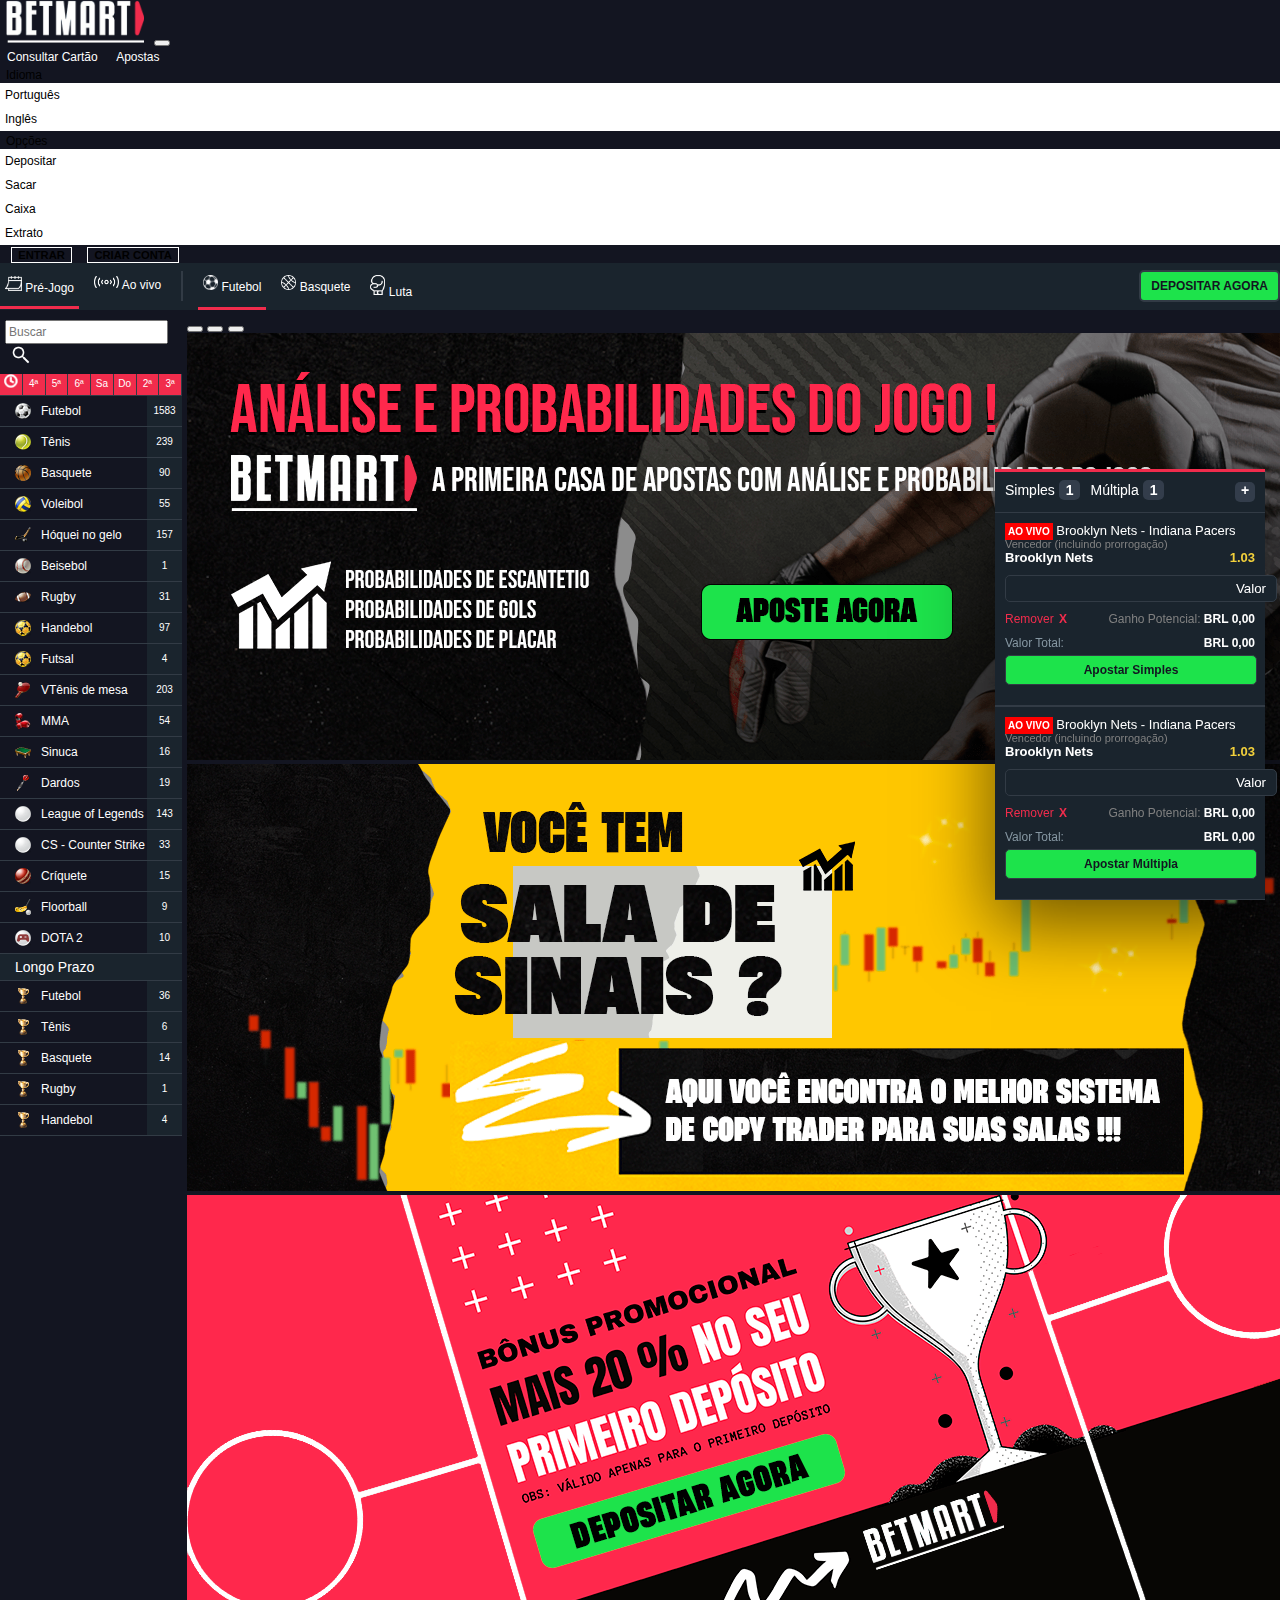
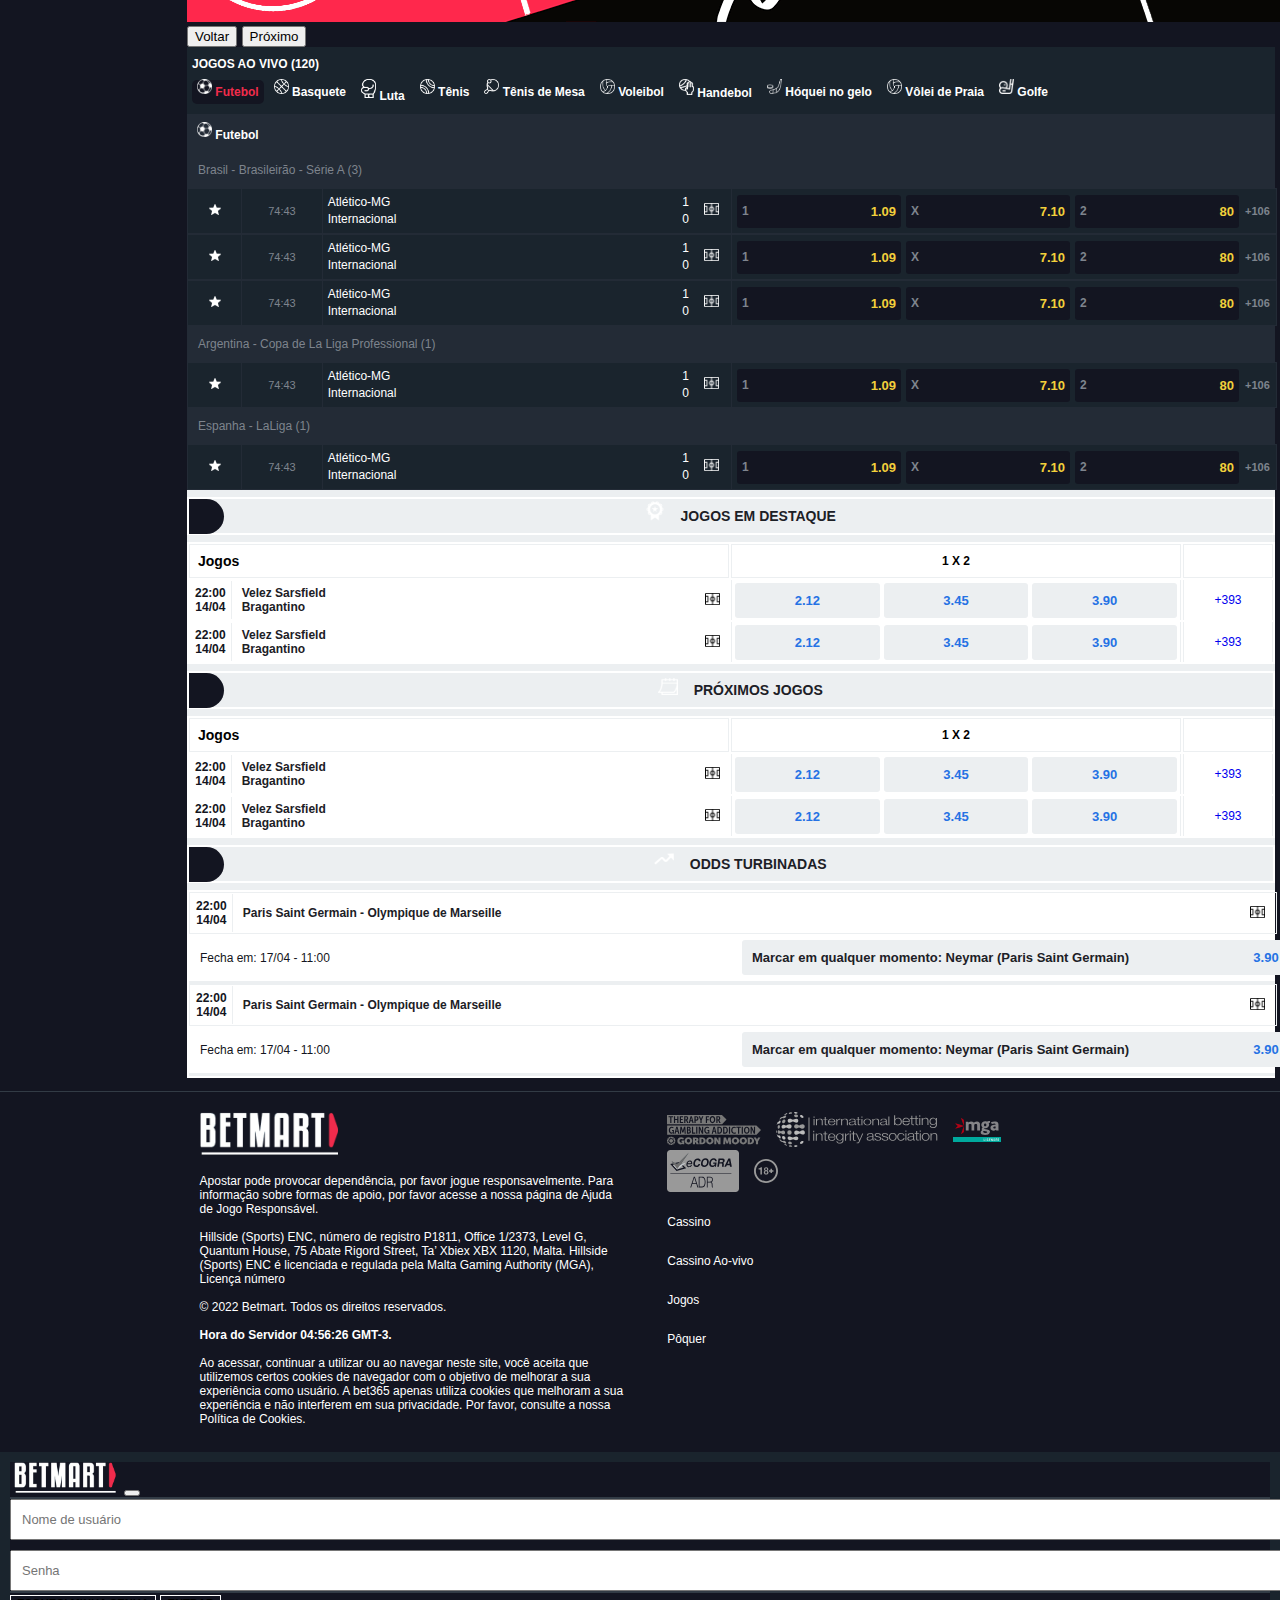
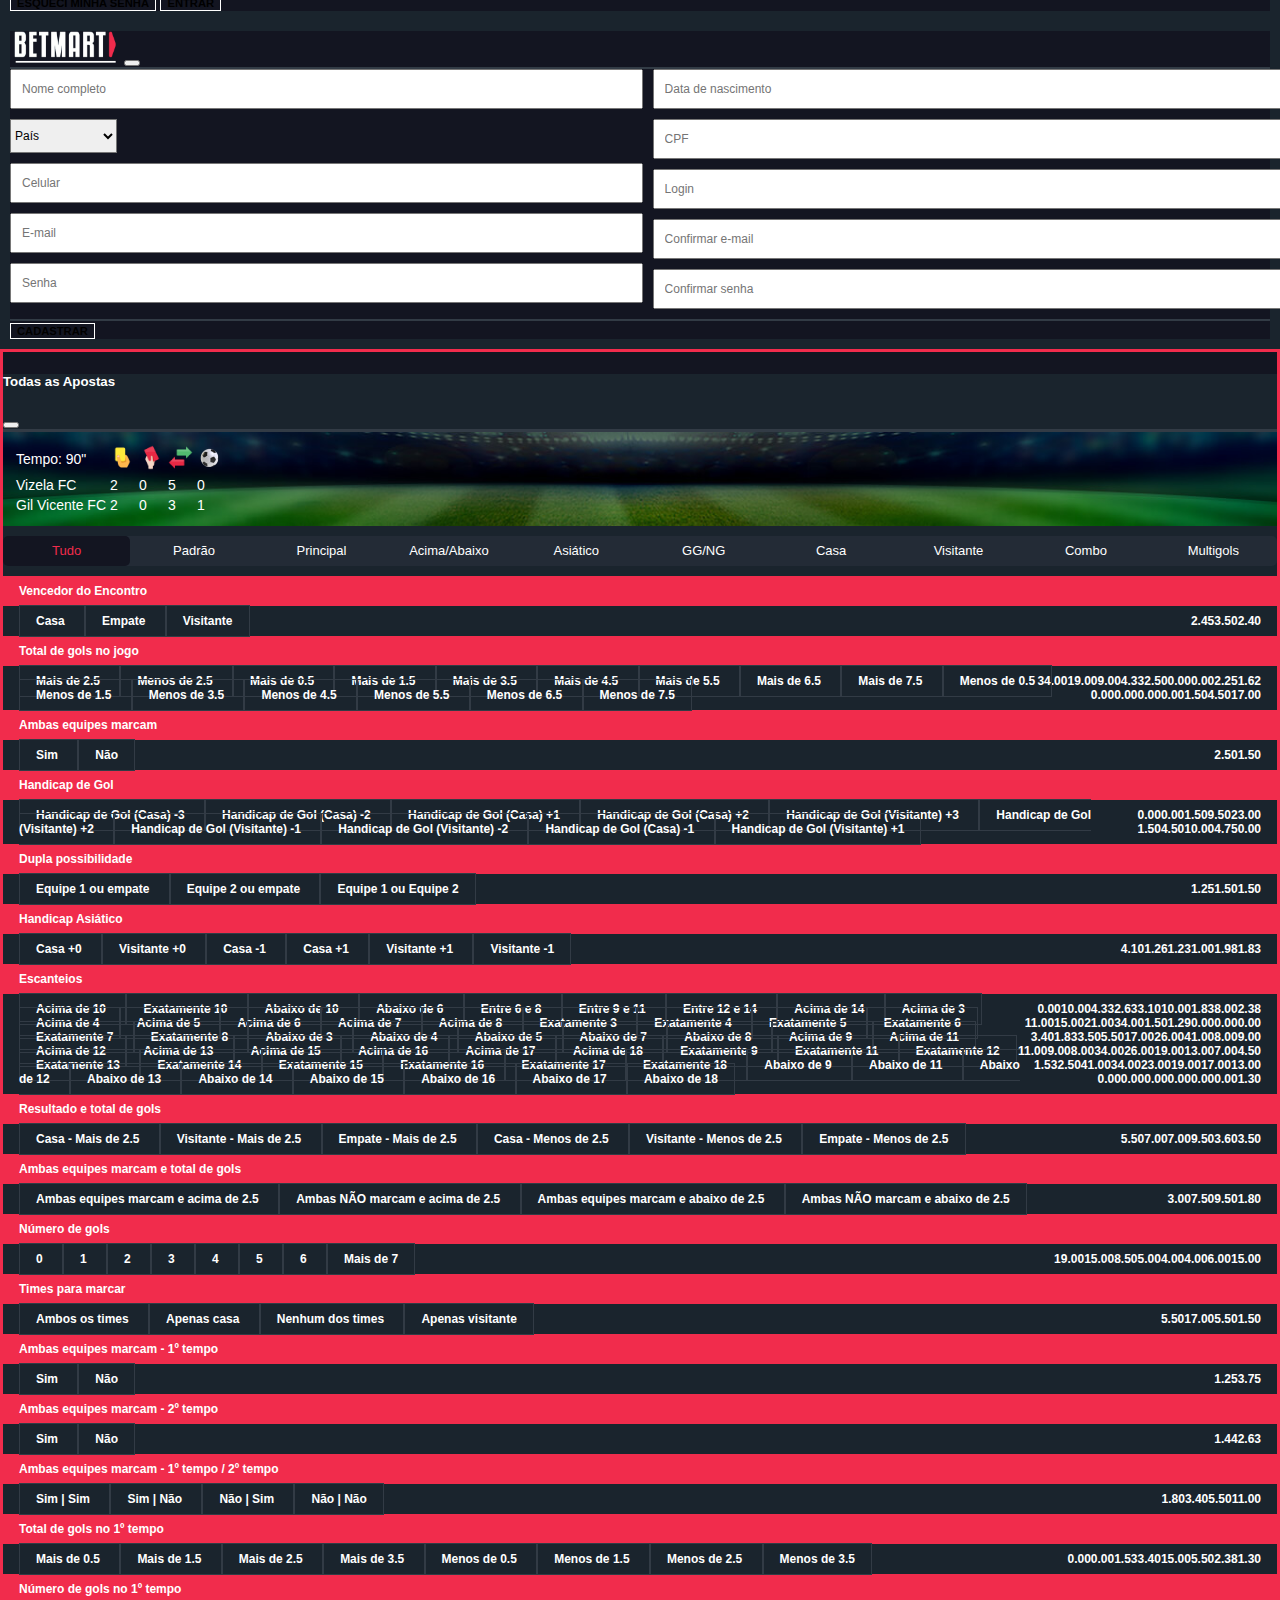
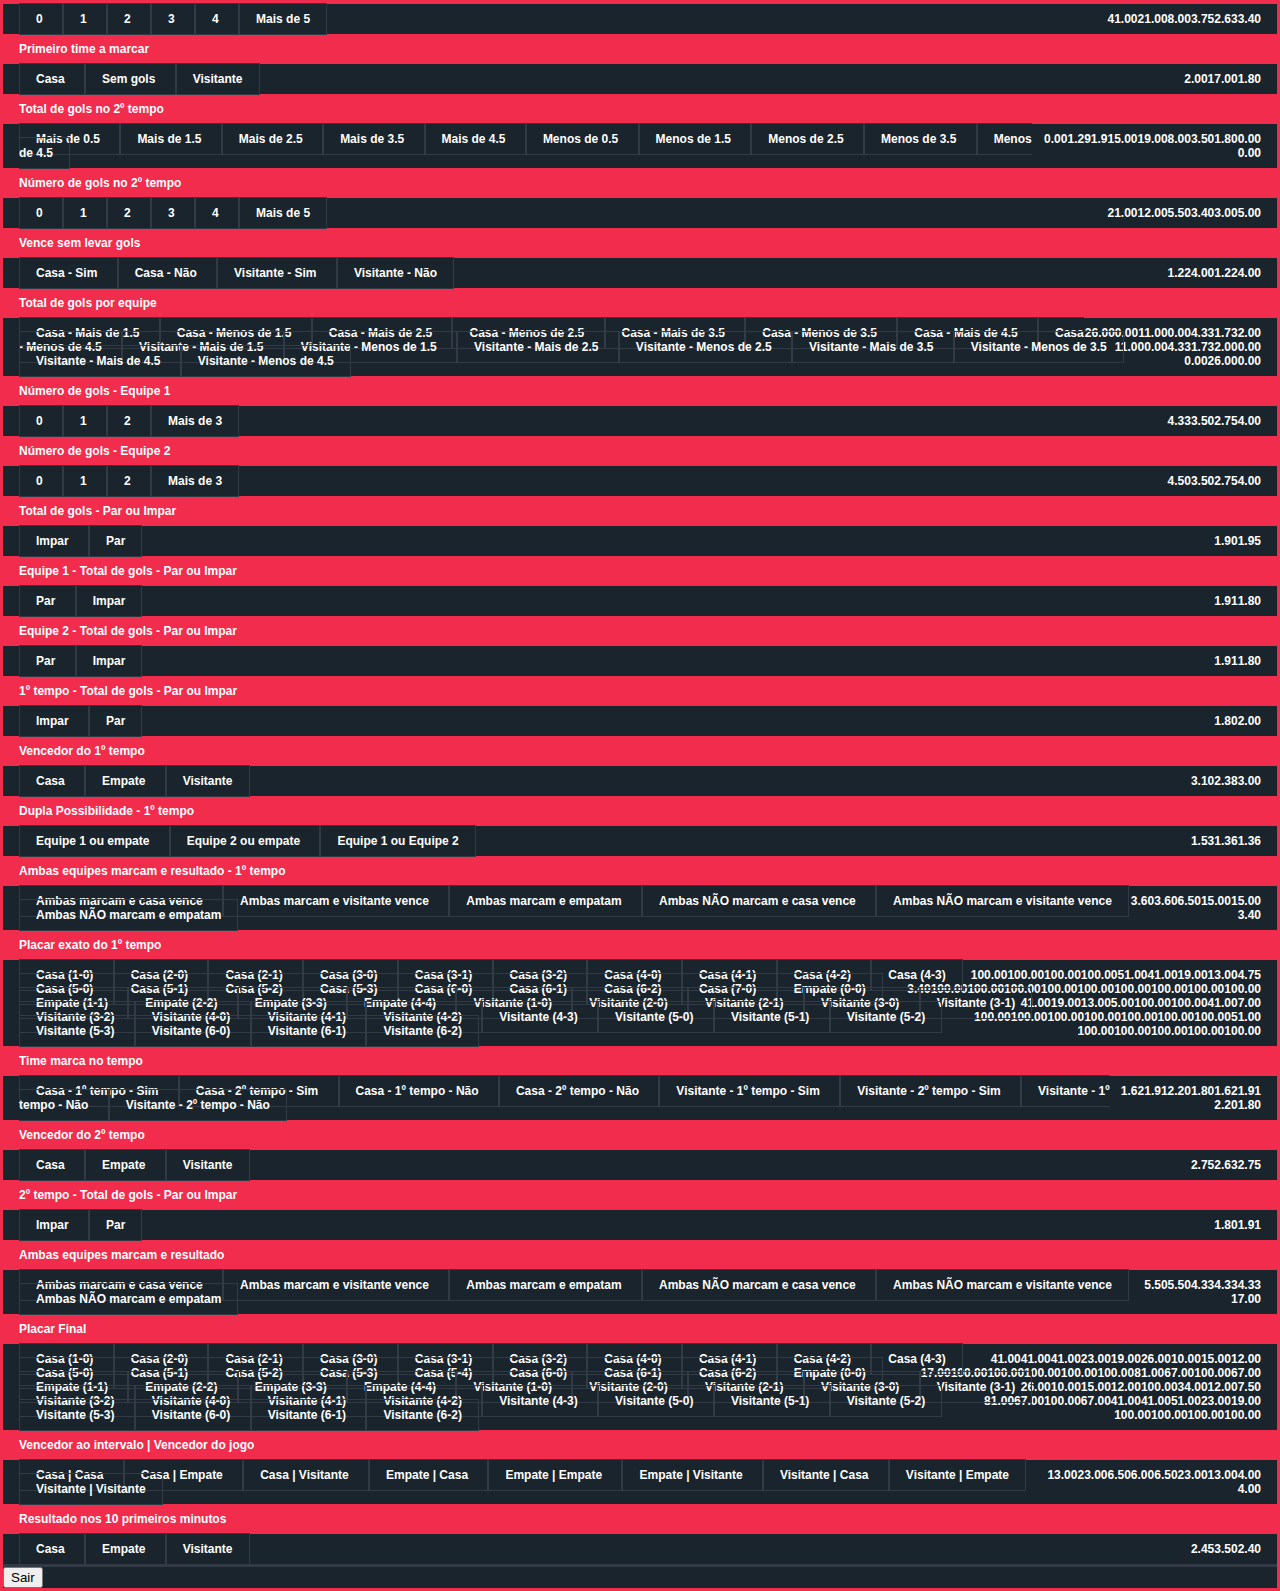
==== commit 49d0acc9: "Update banners" ====
--- a/index.html
+++ b/index.html
@@ -481,13 +481,13 @@
             </div>
             <div class="carousel-inner">
               <div class="carousel-item active">
-                <img src="img/betmart1.png" class="d-block w-100" alt="...">
+                <img src="img/betmart1-min.png" class="d-block w-100" alt="Análise e Probabilidades do Jogo">
               </div>
               <div class="carousel-item">
-                <img src="img/betmart1.png" class="d-block w-100" alt="...">
+                <img src="img/betmart2-min.png" class="d-block w-100" alt="Sistema de Copy Trader para Sala de Sinais">
               </div>
               <div class="carousel-item">
-                <img src="img/betmart1.png" class="d-block w-100" alt="...">
+                <img src="img/betmart3-min.png" class="d-block w-100" alt="Bônus Promocional de 20% do Primeiro Depósito">
               </div>
             </div>
             <button class="carousel-control-prev" type="button" data-bs-target="#carouselExampleIndicators" data-bs-slide="prev">
--- a/css/style.css
+++ b/css/style.css
@@ -1,9 +1,9 @@
 .user-off {
+  display: block;
+}
+
+.user-on {
   display: none;
-}
-
-.user-on {
-  display: block;
 }
 
 body {
@@ -1247,7 +1247,6 @@
   background: #131521 !important;
   border: 10px solid #1a242d !important;
   border-radius: 0px !important;
-  max-width: 350px;
 }
 
 #loginModal .modal-header {
@@ -1565,4 +1564,4 @@
   .infos-footer {
     padding: 10px;
   }
-}+}
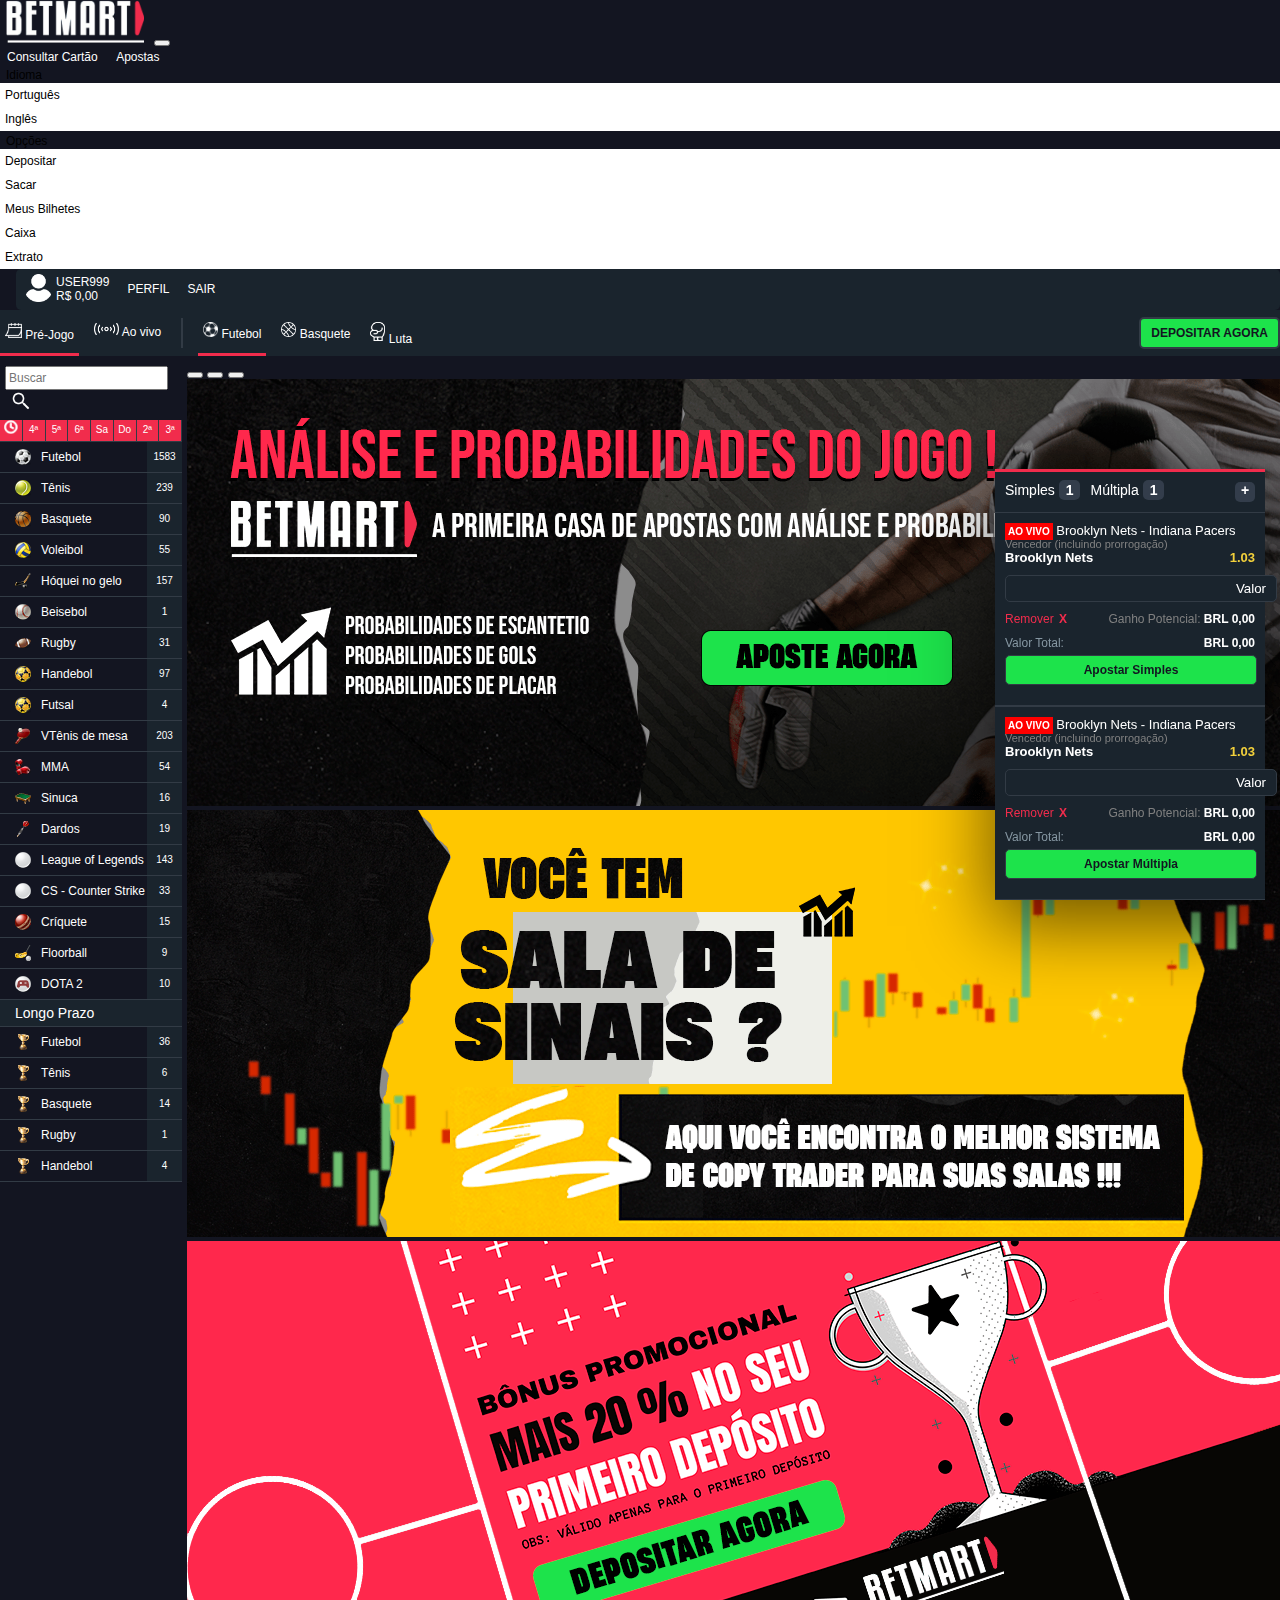
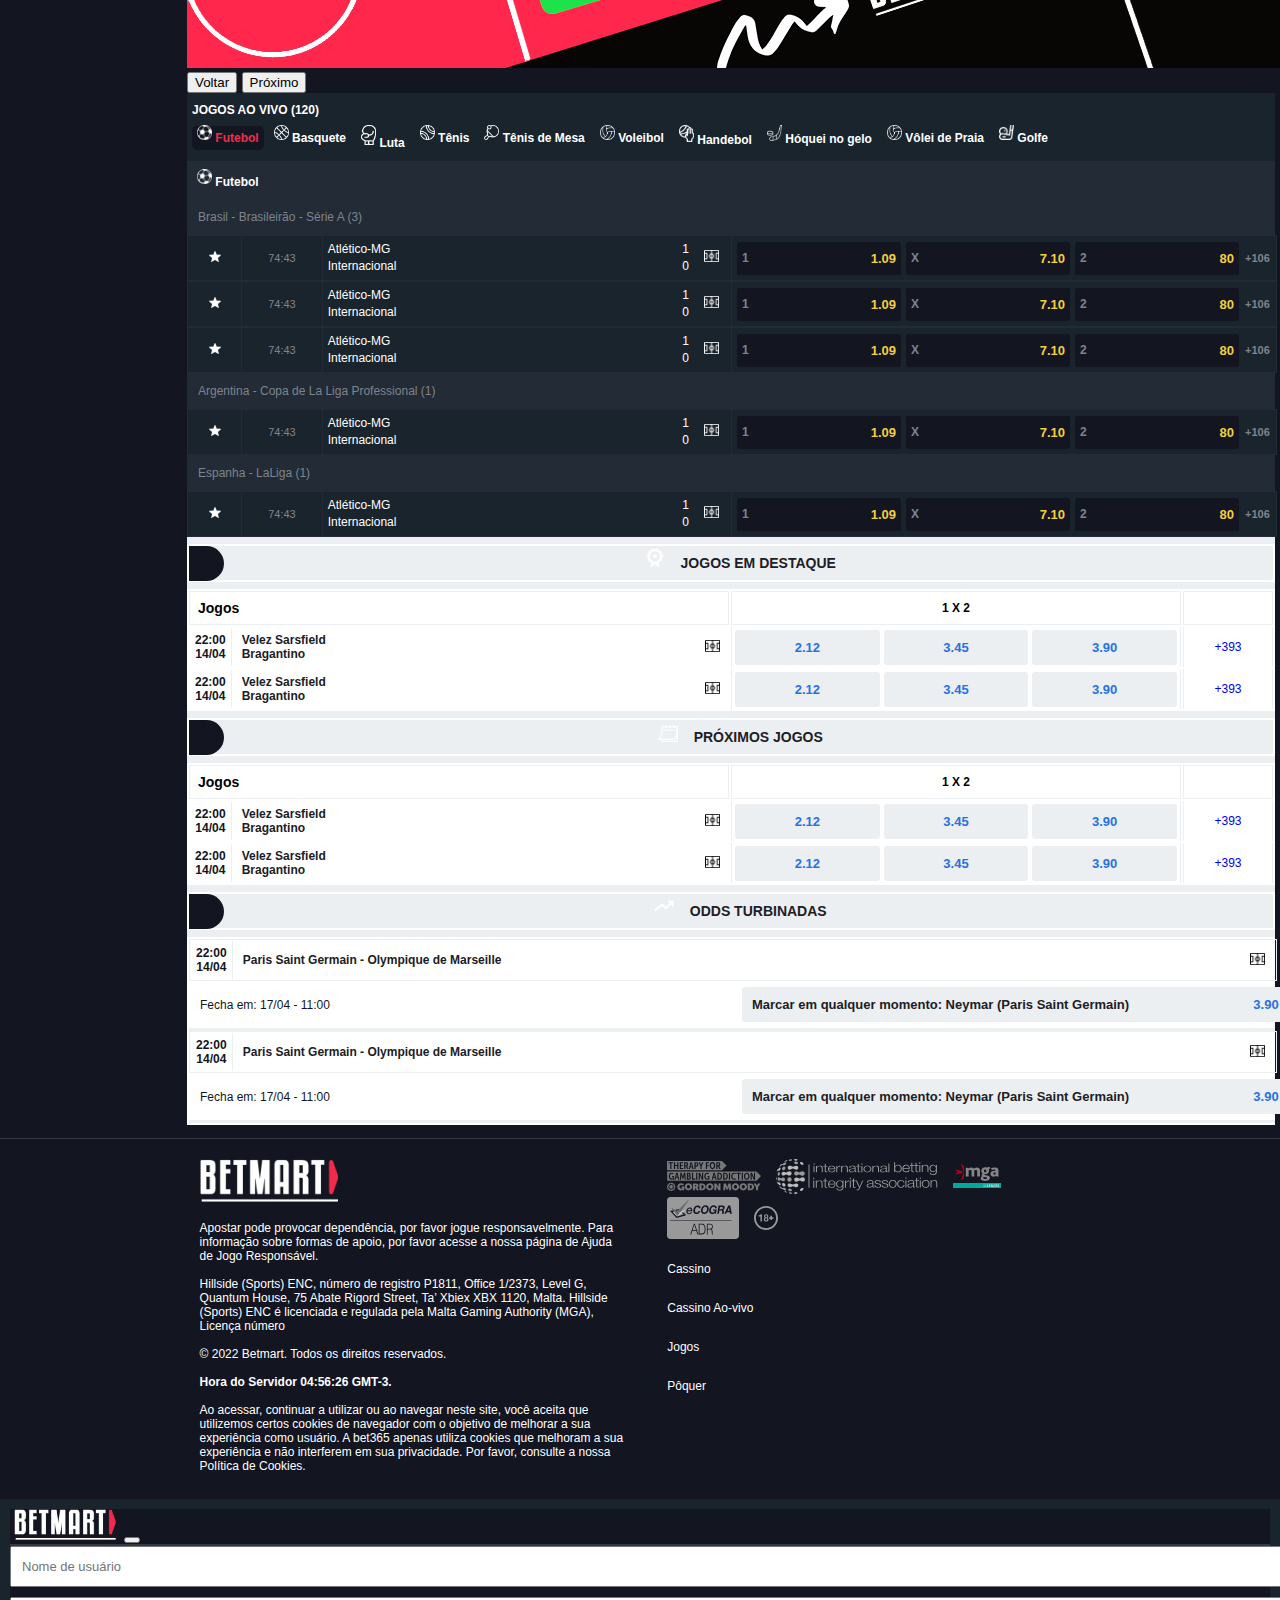
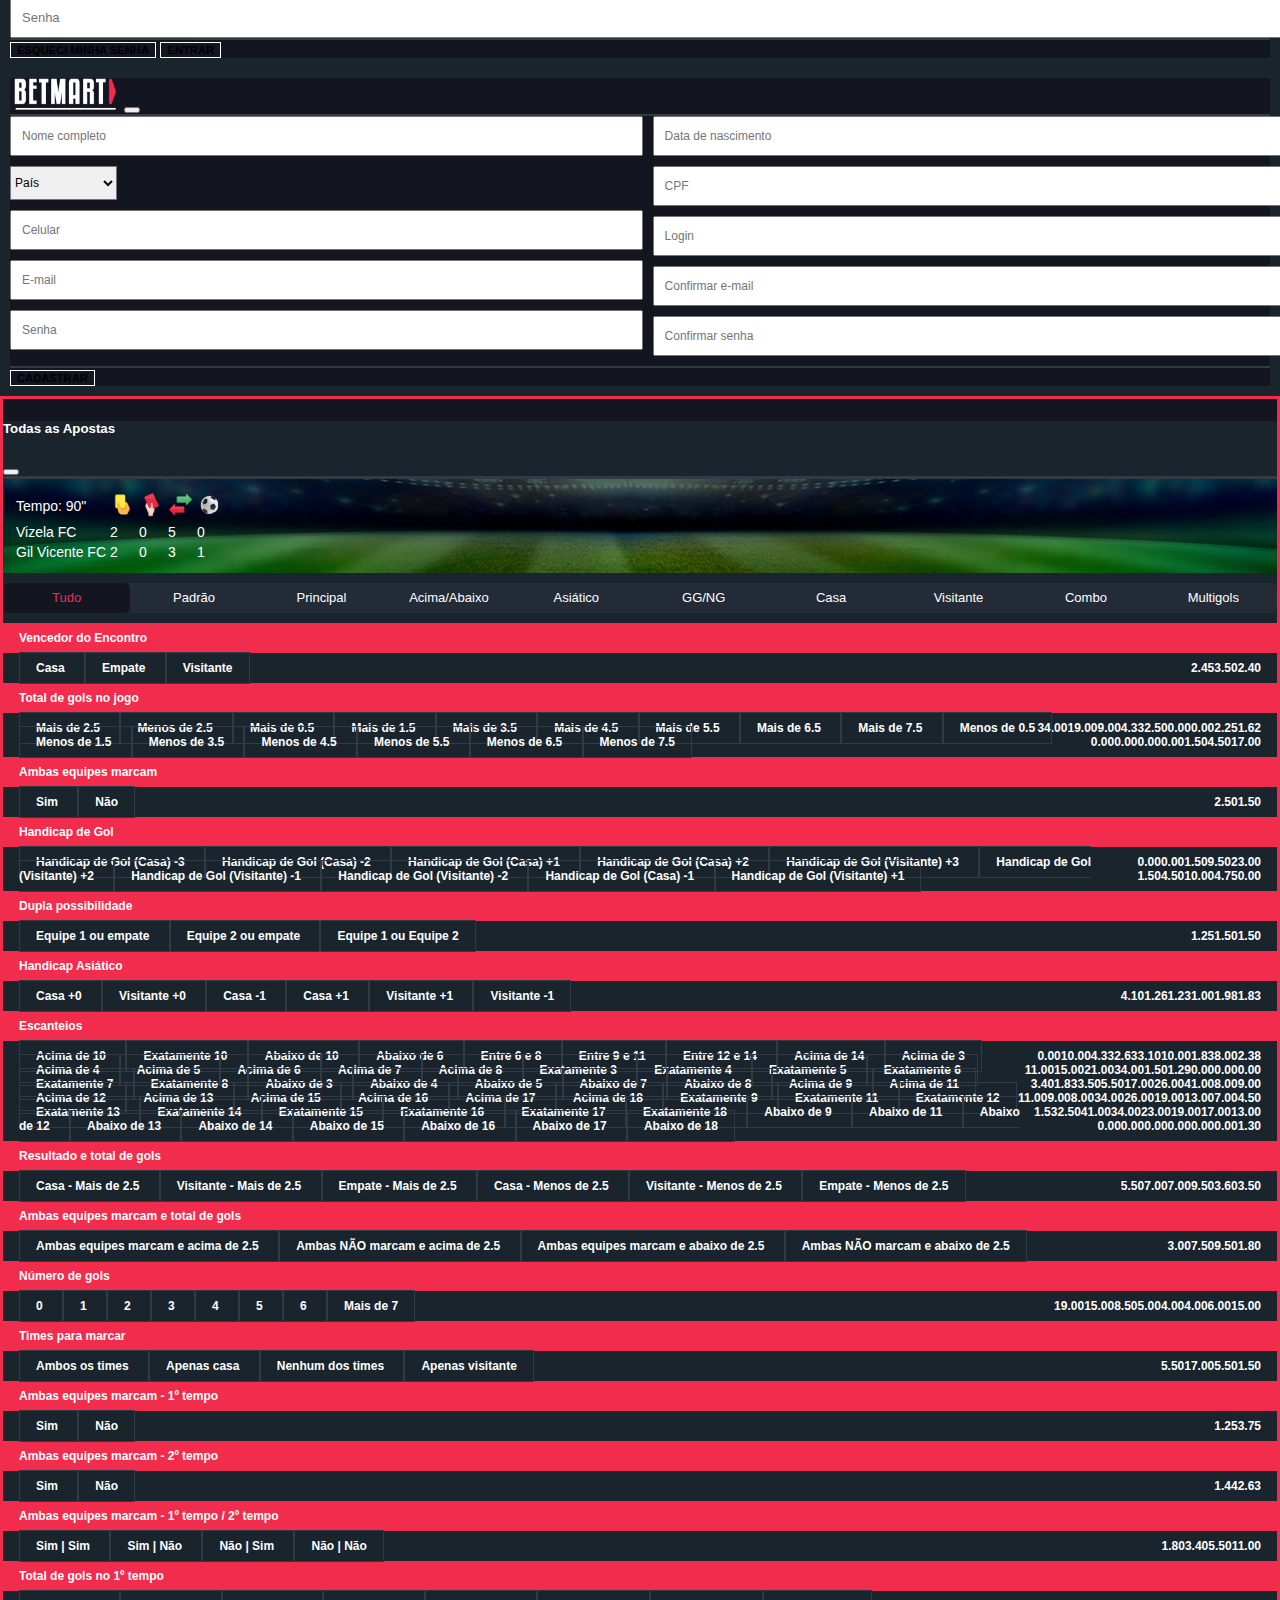
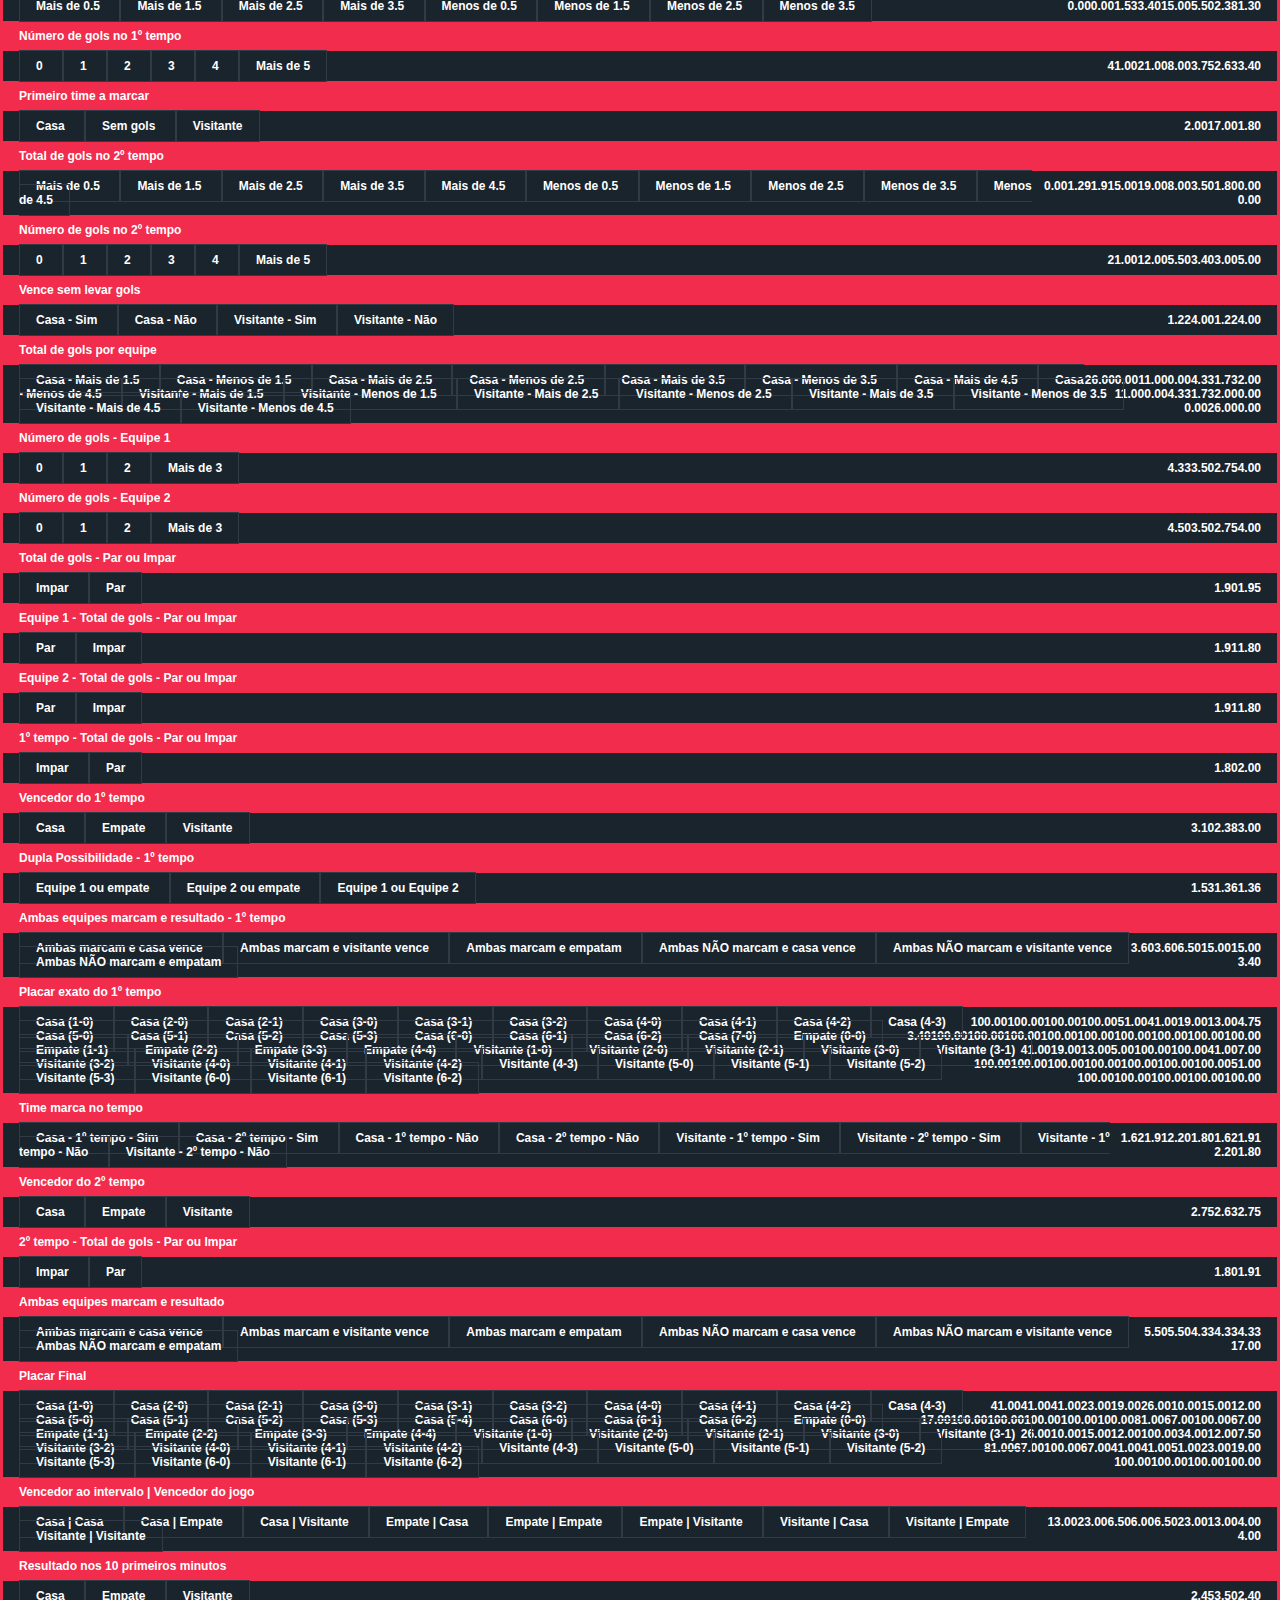
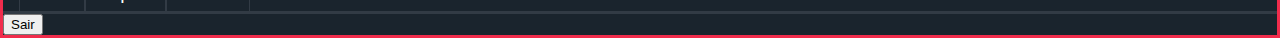
==== commit 3c0e34ee: "Atualizações" ====
--- a/index.html
+++ b/index.html
@@ -43,6 +43,7 @@
                   <ul class="dropdown-menu">
                     <li><a href="deposito.html">Depositar</a></li>
                     <li><a href="saque.html">Sacar</a></li>
+                    <li><a href="bilhetes.html">Meus Bilhetes</a></li>
                     <li><a href="caixa.html">Caixa</a></li>
                     <li><a href="extrato.html">Extrato</a></li>
                   </ul>
--- a/css/style.css
+++ b/css/style.css
@@ -1,9 +1,9 @@
 .user-off {
+  display: none;
+}
+
+.user-on {
   display: block;
-}
-
-.user-on {
-  display: none;
 }
 
 body {
@@ -1333,6 +1333,169 @@
   border-radius: 0px !important;
 }
 
+.main-meusbilhetes {
+  min-height: 600px;
+}
+
+.main-meusbilhetes .header-meusbilhetes {
+  display: flex;
+  background-color: #1a242d;
+  align-items: center;
+  justify-content: space-between;
+  margin-bottom: 5px;
+  position: relative;
+}
+
+.main-meusbilhetes .header-meusbilhetes .left {
+  display: flex;
+  align-items: center;
+}
+
+.main-meusbilhetes .header-meusbilhetes ul {
+  display: flex;
+}
+
+.main-meusbilhetes .header-meusbilhetes ul li {
+  margin-right: 10px !important;
+  font-size: 12px;
+  font-weight: 500;
+  padding-bottom: 10px !important;
+}
+
+.main-meusbilhetes .header-meusbilhetes ul li a {
+  position: relative;
+  top: 6px;
+  color: #FFF;
+  display: block;
+  padding: 7px 5px !important;
+}
+
+.header-meusbilhetes ul .item.selected {
+  border-bottom: 3px solid #f12c4c;
+}
+
+.title-meusbilhetes {
+  font-size: 14px;
+  color: #FFF;
+  background-color: #131521;
+  border-radius: 5px;
+  padding: 7px 5px !important;
+  position: relative;
+  top: 10px;
+}
+
+.title-tiposbilhetes {
+  font-size: 15px;
+  font-weight: 600;
+  color: #FFF;
+  padding: 10px 0px !important;
+  margin-left: 13px !important;
+}
+
+.conteudo-bilhetes {
+  margin: 10px;
+  border: 1px solid #323b45;
+  border-radius: 5px;
+  color: #FFF;
+  font-size: 12px;
+  background-color: #131521;
+}
+
+.valoretipo-apostabilhete {
+  font-weight: 600;
+  font-size: 15px;
+  padding: 10px;
+  border-bottom: 1px solid #323b45;
+  cursor: pointer;
+}
+
+.subtitle-valoretipo {
+  font-size: 11px;
+  font-weight: normal;
+  margin-left: 1%;
+}
+
+.titulo-aposta {
+  padding: 10px;
+}
+
+.titulo-aposta div {
+  font-size: 14px;
+  font-weight: 600;
+}
+
+.titulo-aposta.odd {
+  margin-left: 15%;
+}
+
+.condicoes-aposta {
+  padding: 10px;
+  border-bottom: 1px solid #323b45;
+}
+
+.item-condicoes {
+  margin-bottom: 2%;
+}
+
+.subtitle-condicoes {
+  font-size: 11px;
+}
+
+.resultado-bilhete {
+  display: flex;
+  align-items: center;
+  padding: 10px;
+}
+
+.resultado-bilhete div {
+  width: 50%;
+}
+
+.valor-footerbilhete {
+  font-size: 15px;
+  font-weight: 600;
+}
+
+.encerraraposta-bilhete {
+  color: #FFF;
+  background-color: #f12c4c;
+  font-weight: 600;
+  font-size: 12px;
+  padding: 10px 50px !important;
+  border: 2px solid #FFF;
+  border-radius: 5px;
+}
+
+.valor-encerraraposta {
+  font-size: 14px;
+}
+
+@media (max-width: 830px) {
+  .encerraraposta-bilhete {
+    padding: 10px 20px !important;
+  }
+}
+
+@media (max-width: 430px) {
+  .header-meusbilhetes::after {
+    content: '→';
+    color: #f12c4c;
+    position: absolute;
+    top: -5px;
+    right: 20px;
+    animation: seta .5s ease-in 0s infinite alternate;
+  }
+  .header-meusbilhetes {
+    position: relative;
+    padding: 10px;
+    overflow-x: auto;
+    -webkit-overflow-scrolling: touch;
+    -ms-overflow-style: -ms-autohiding-scrollbar;
+  }
+}
+
+
+
 @media (max-width: 1440px) {
   .right-principal {
     min-width: 270px;
